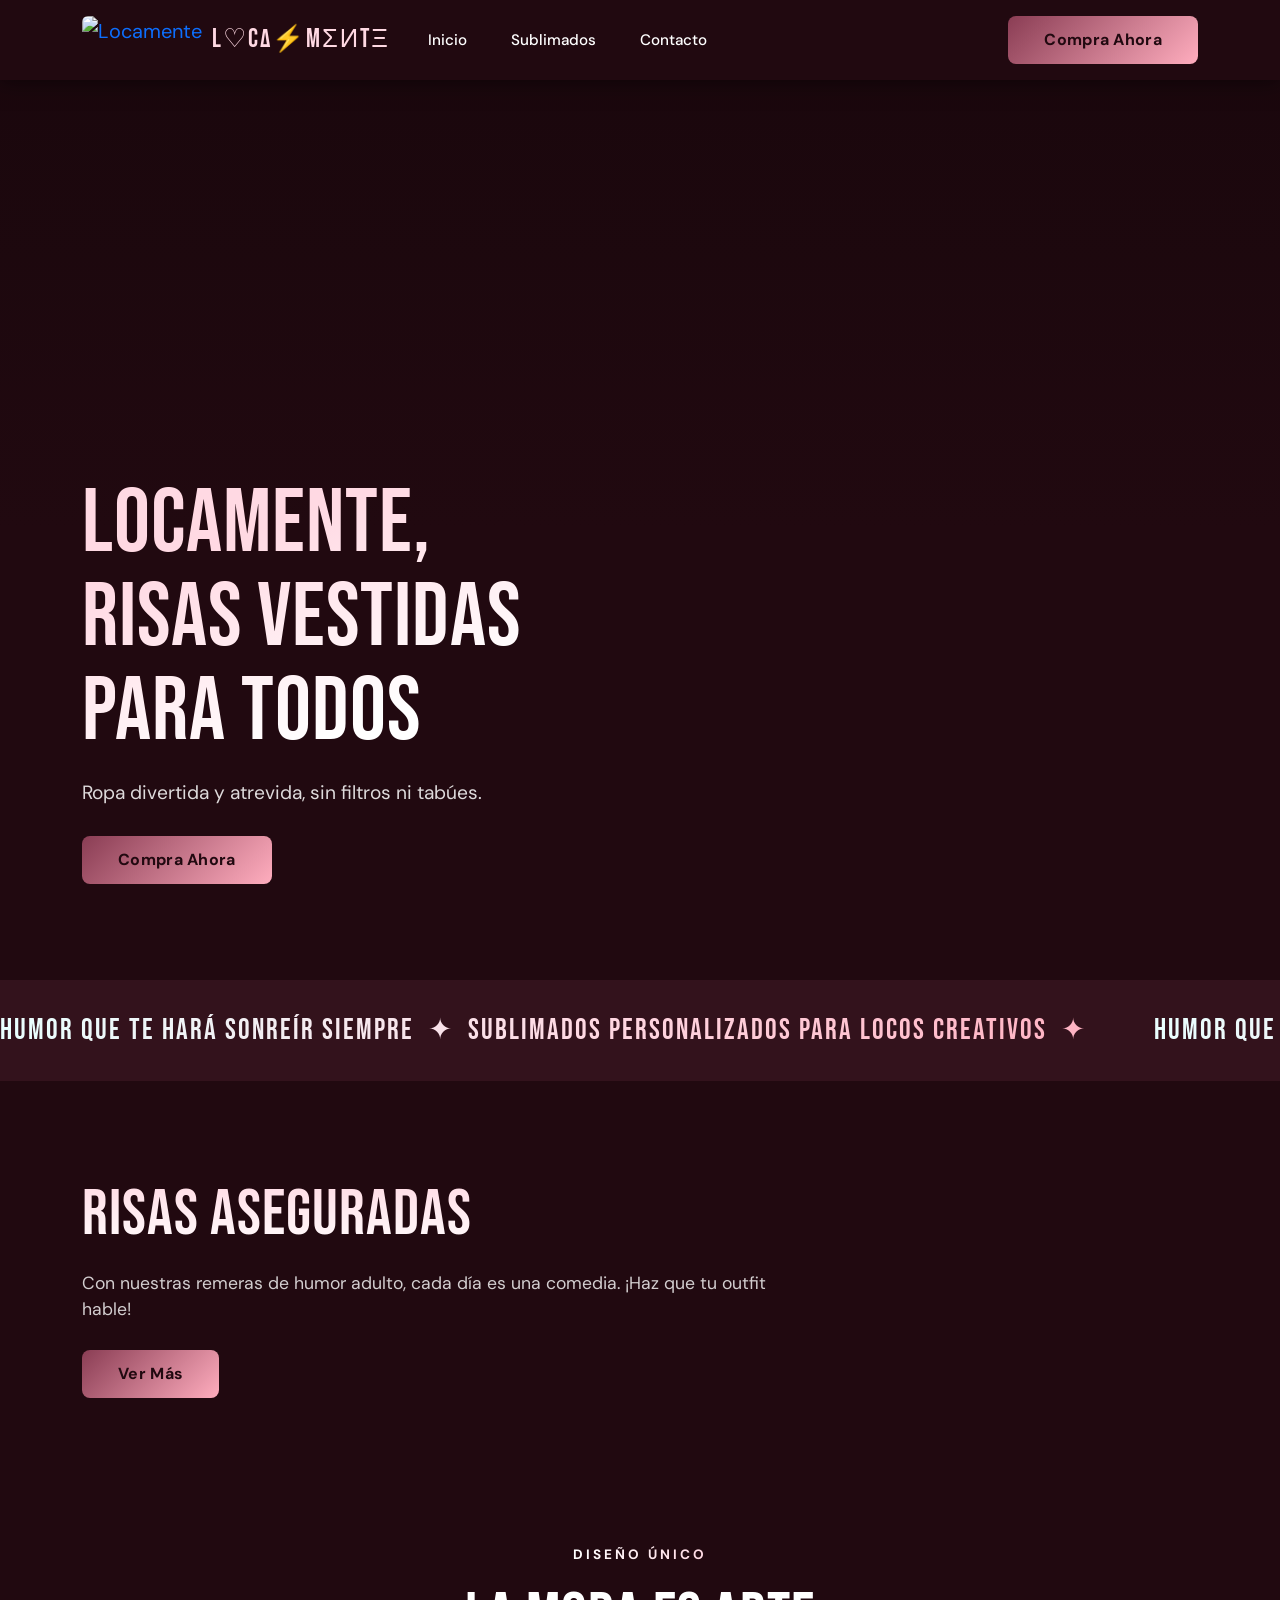
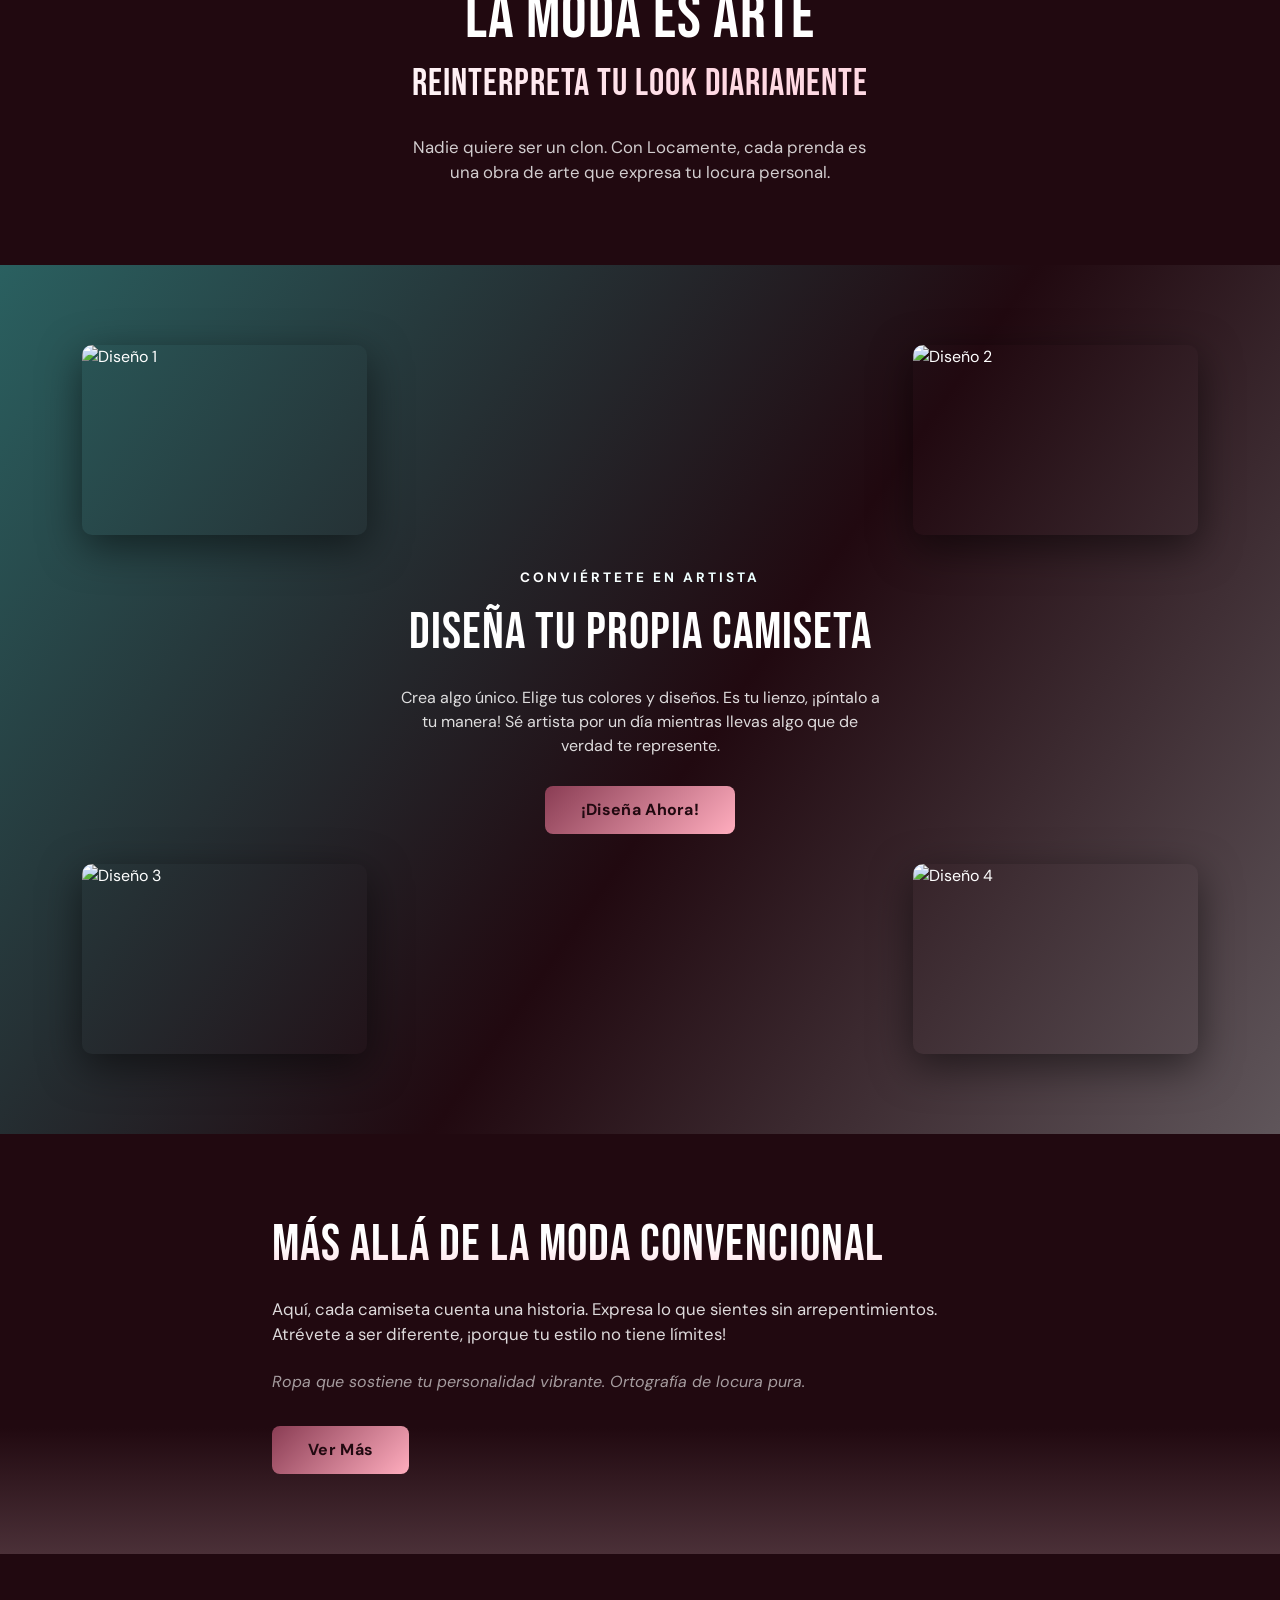
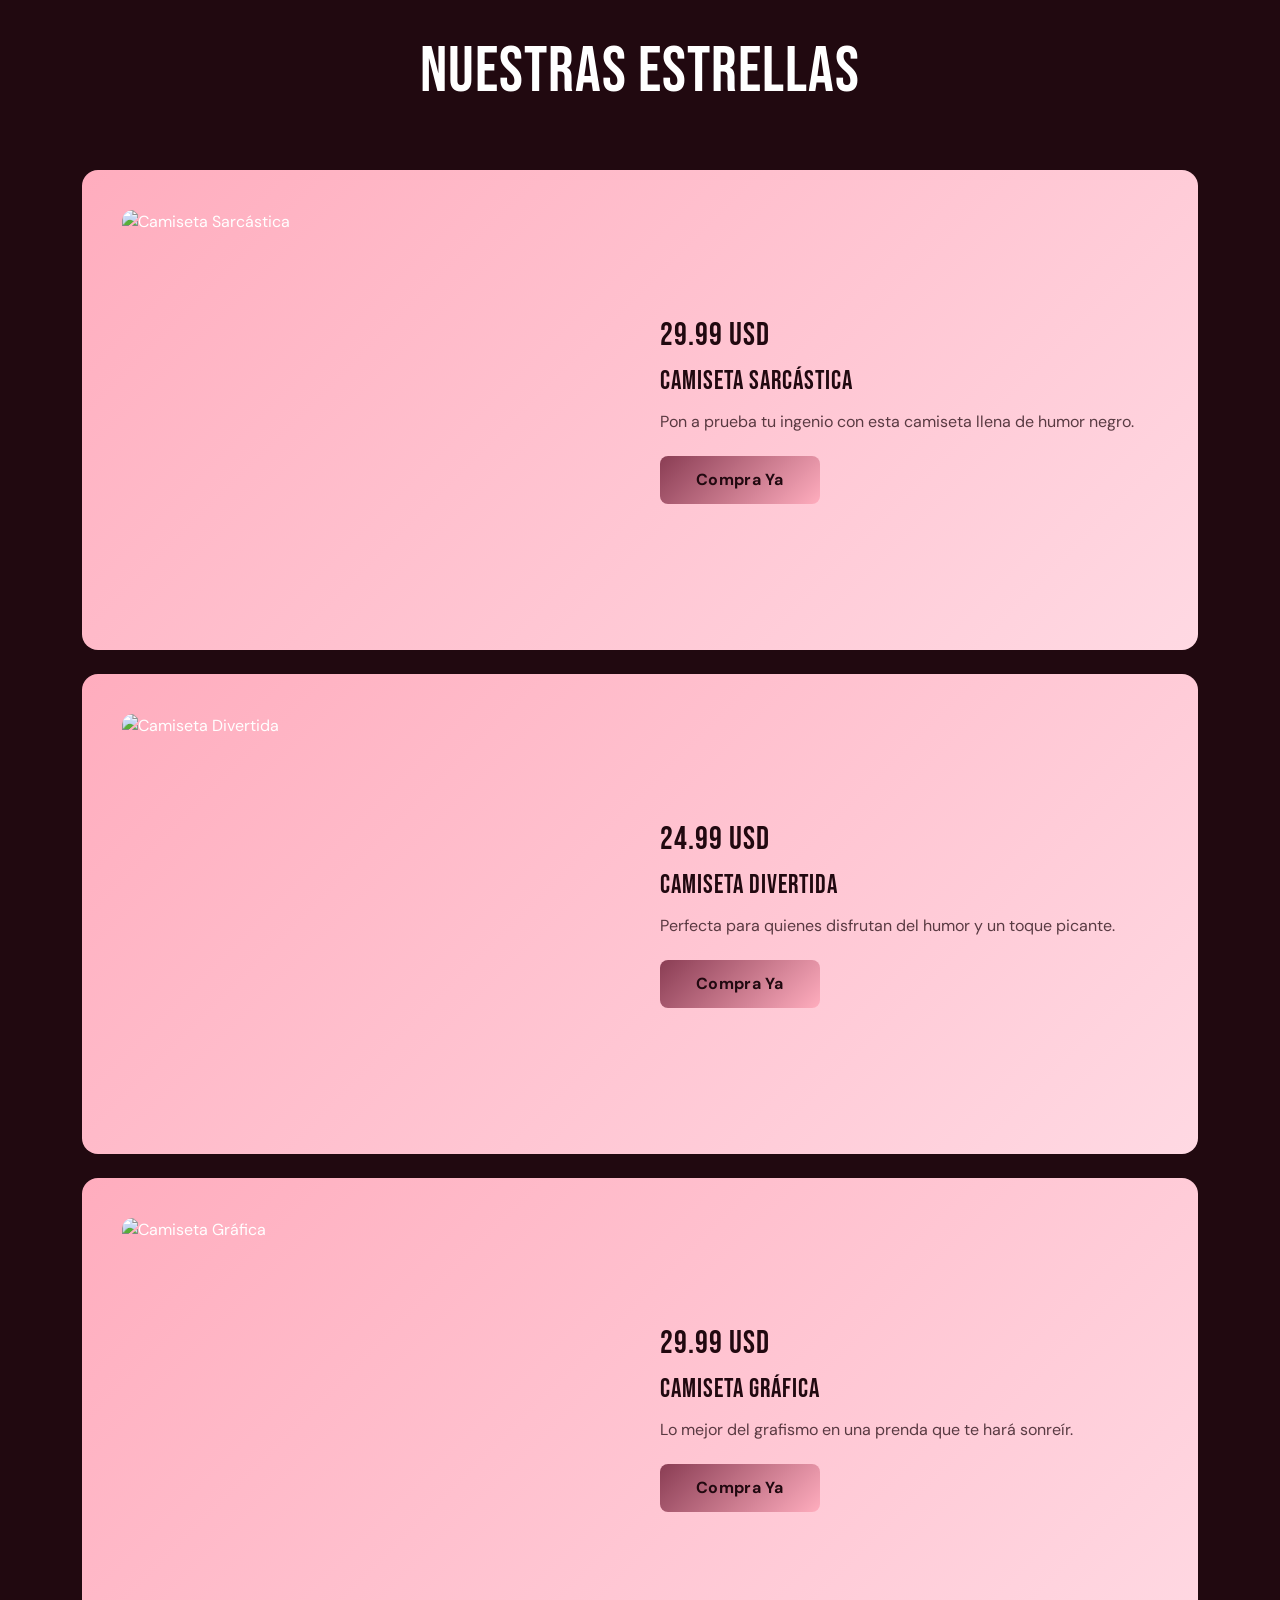
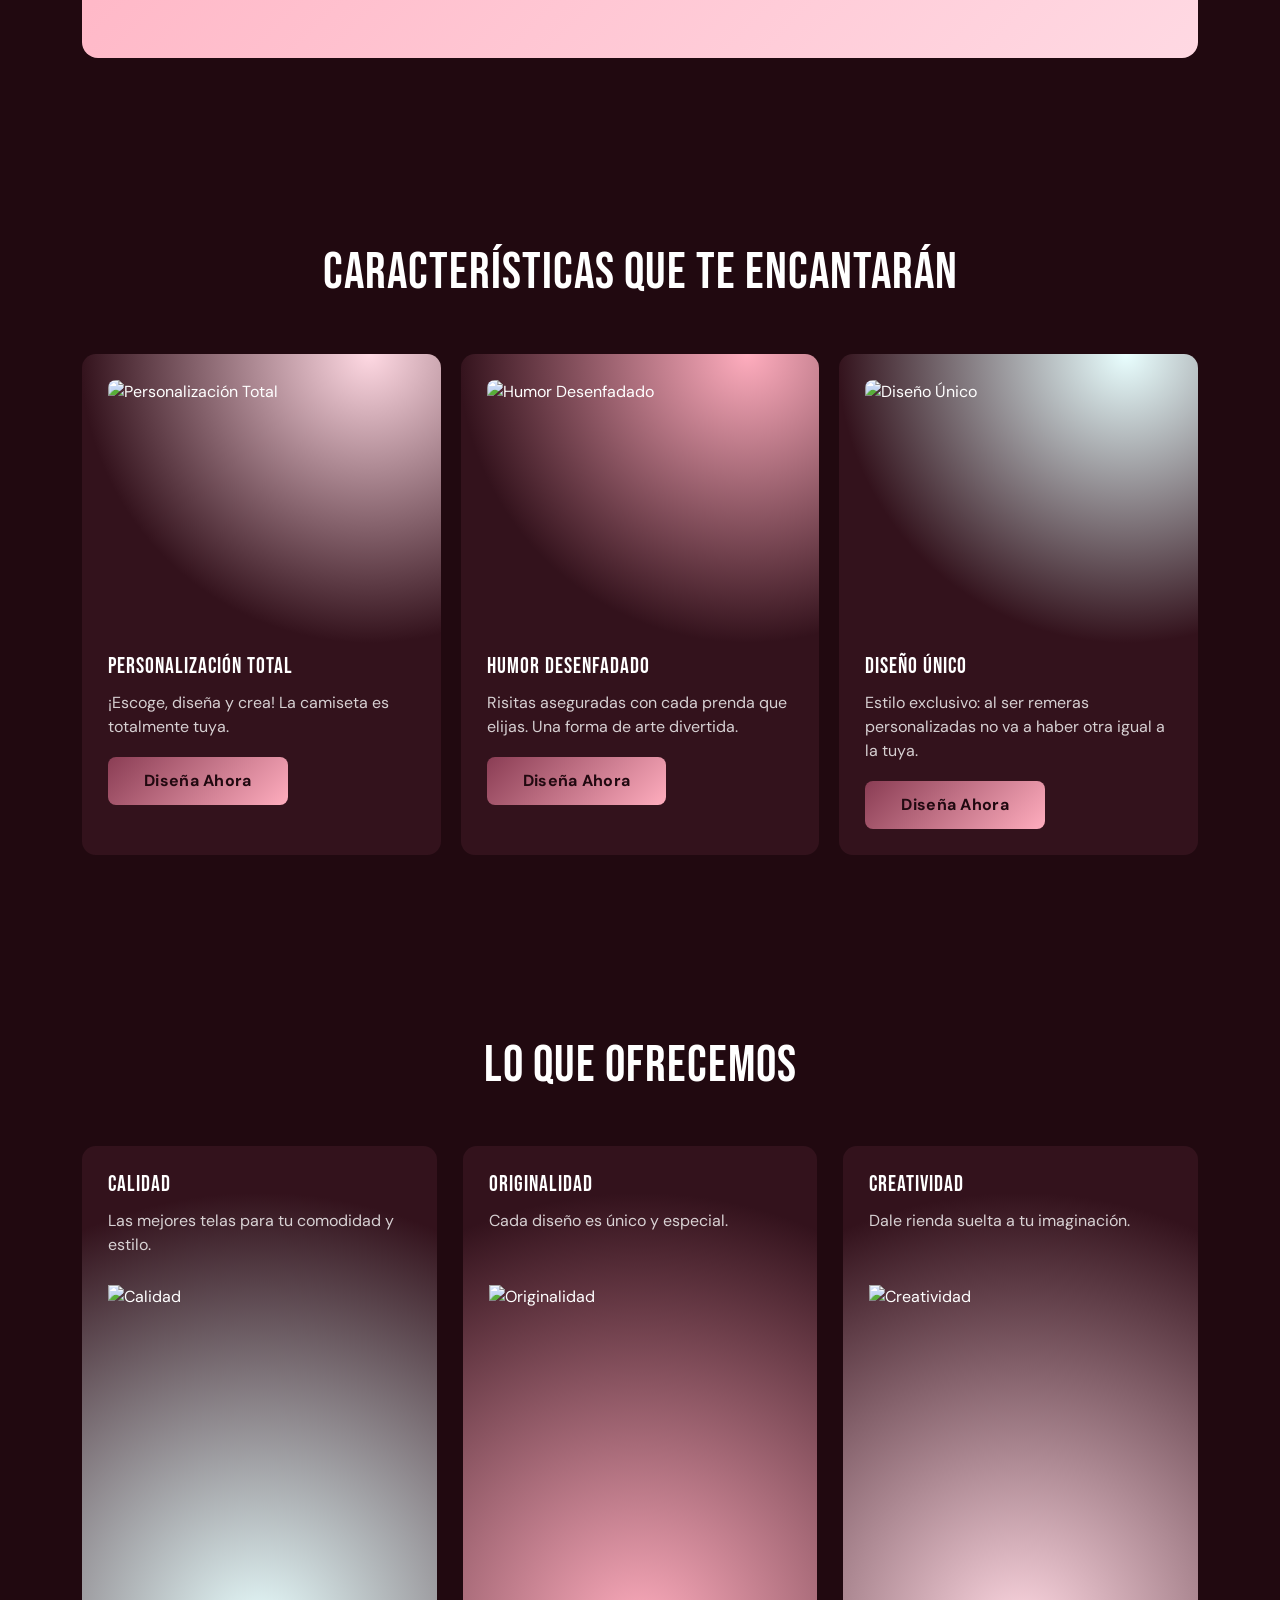
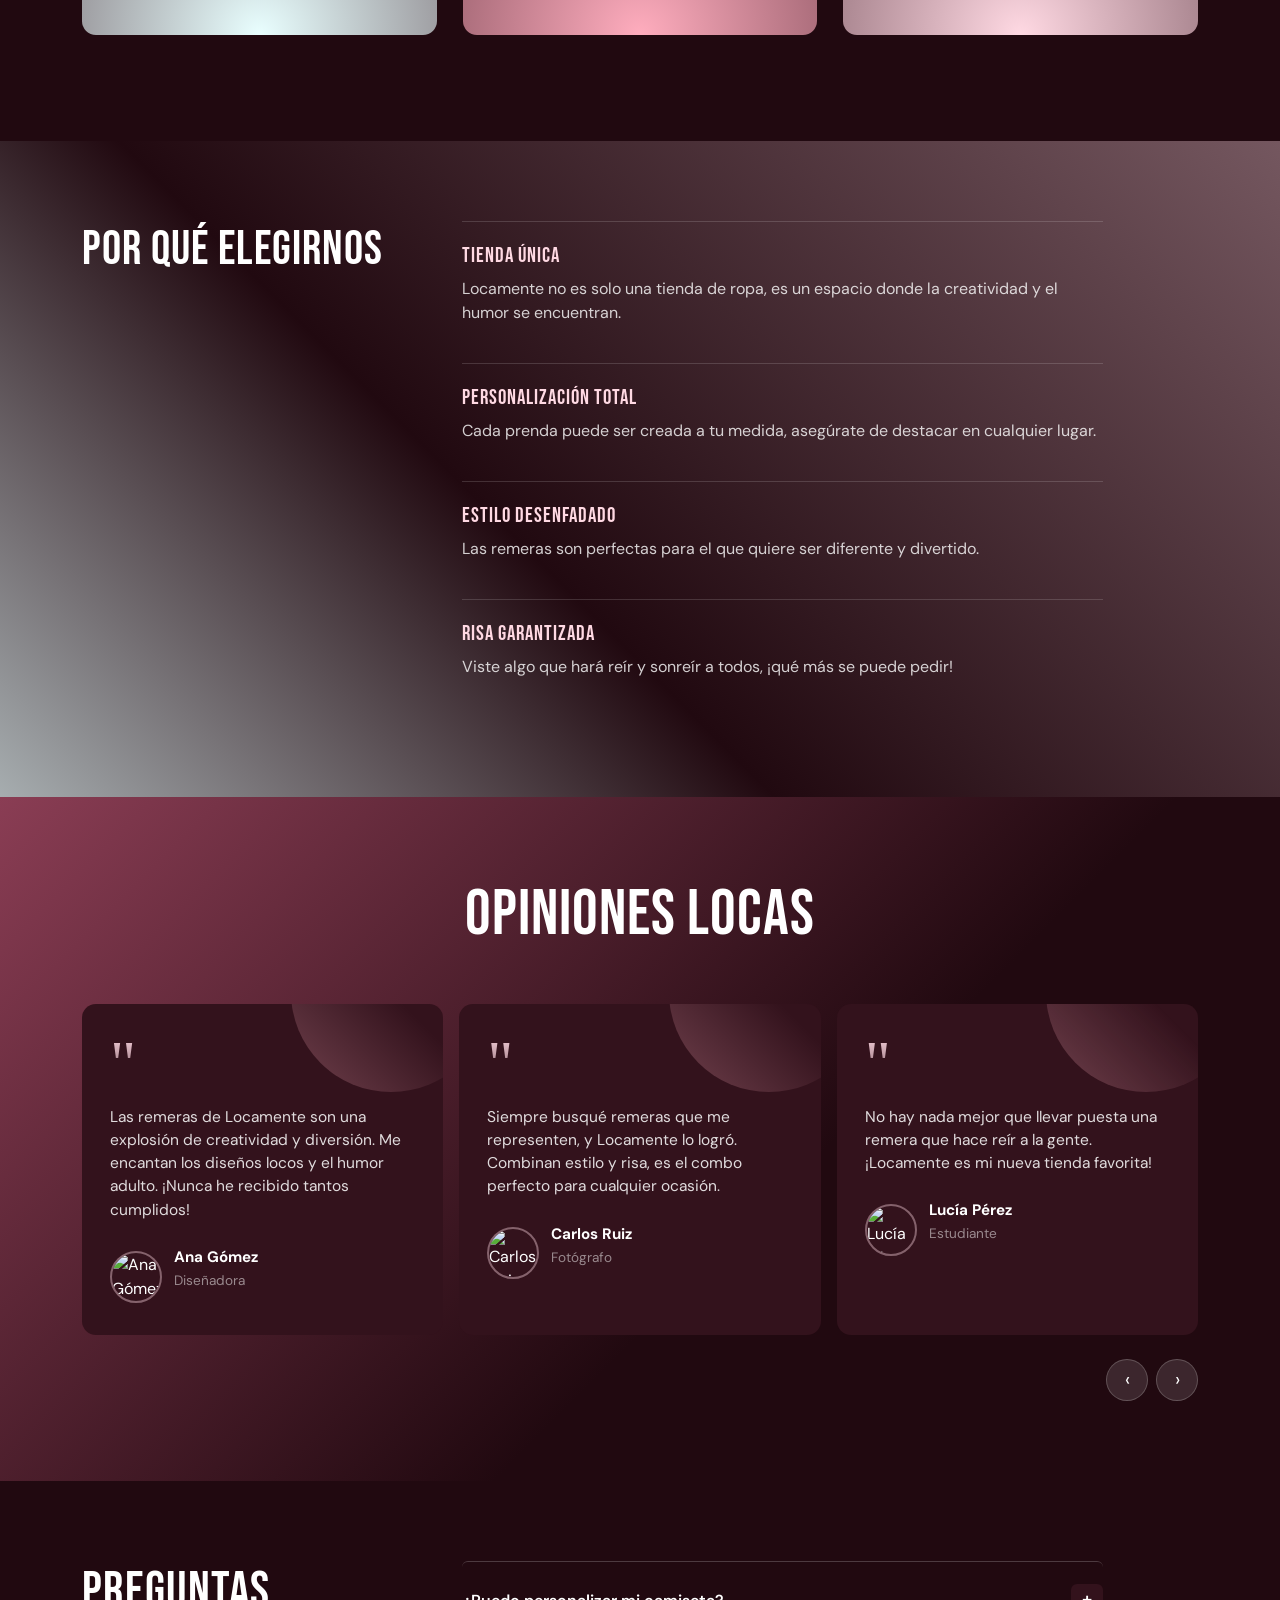
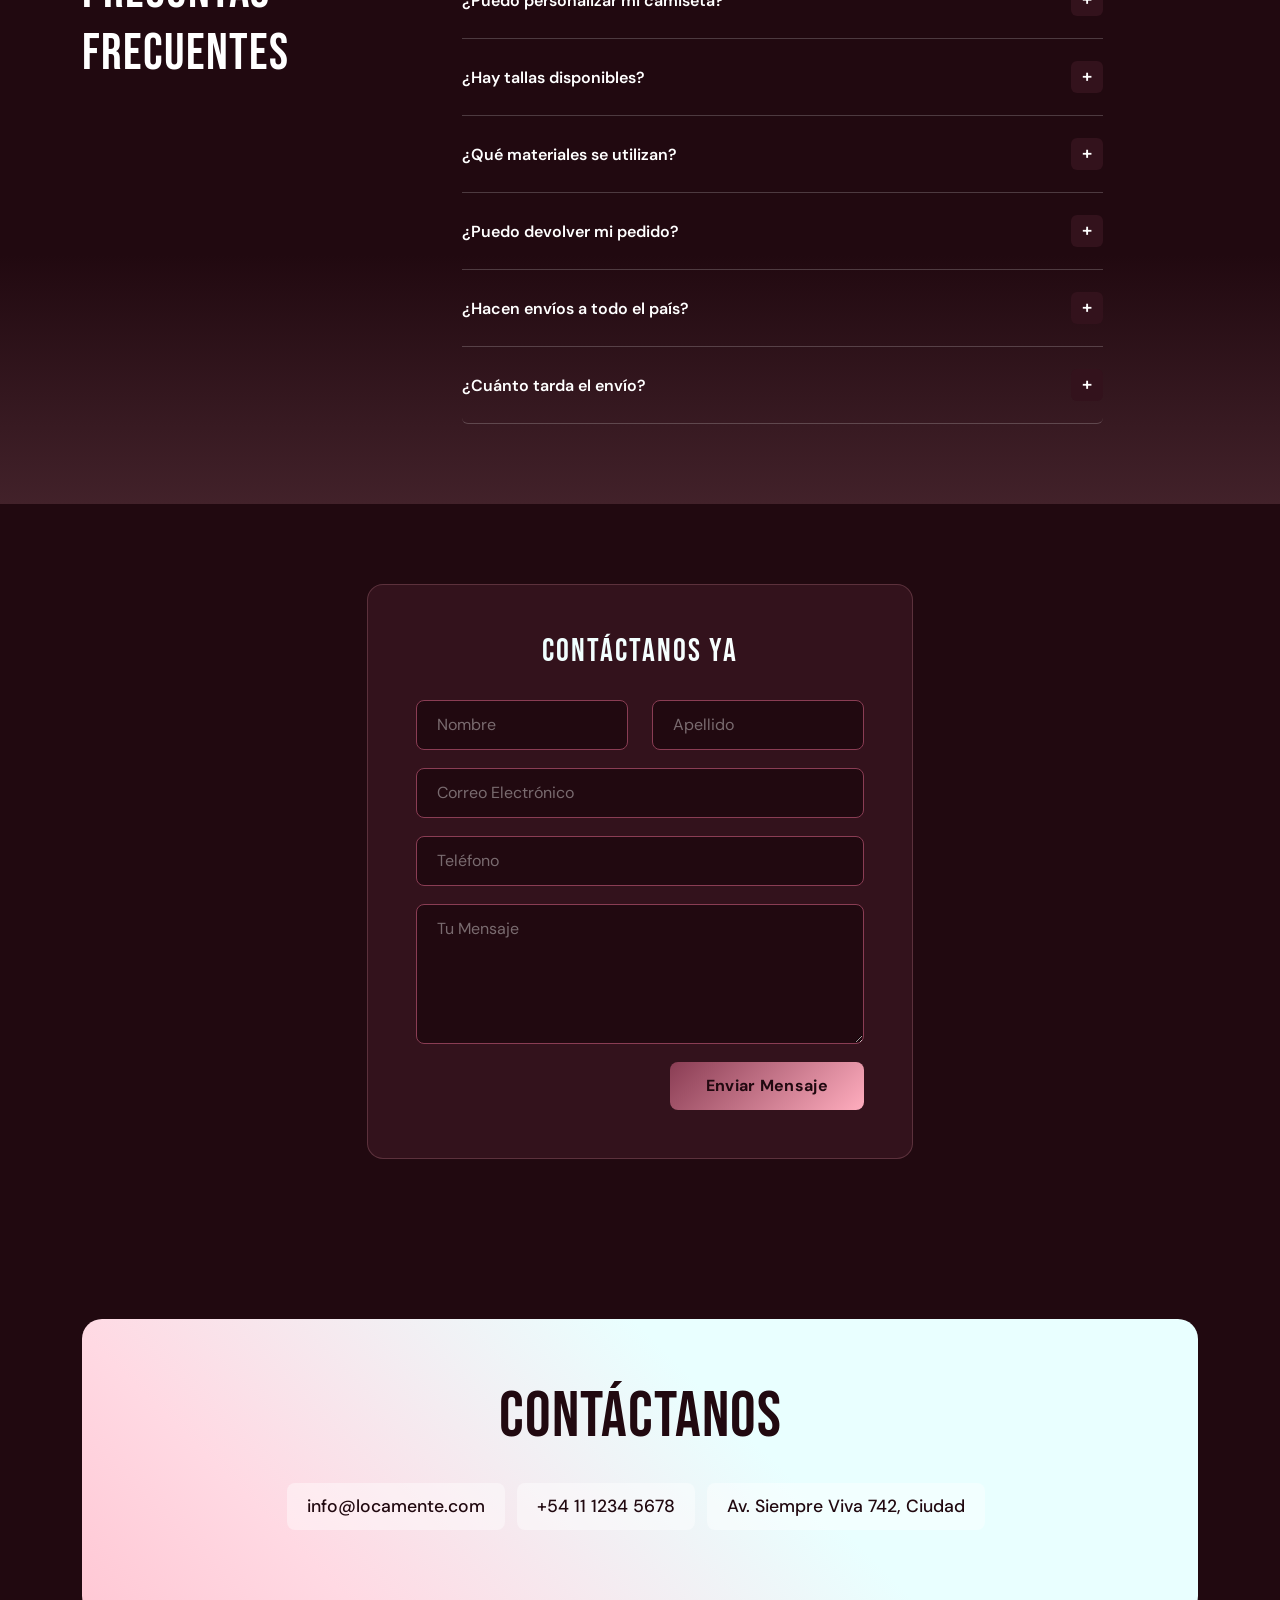
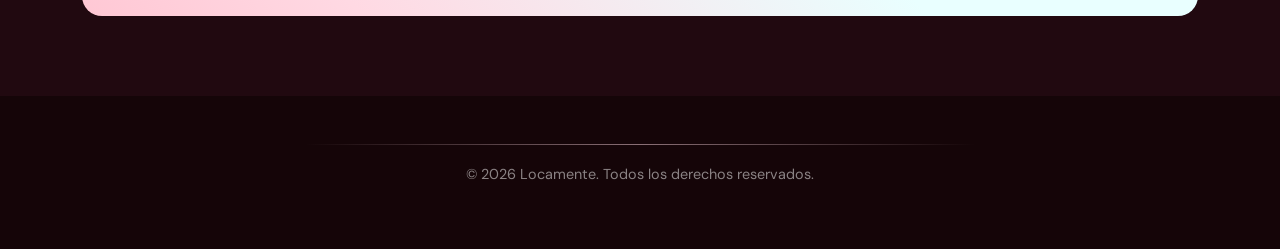
==== index.html @ 6a18ca5e "Add files via upload" ====
<!DOCTYPE html>
<html lang="es">
<head>
  <meta charset="UTF-8">
  <meta name="viewport" content="width=device-width, initial-scale=1.0">
  <title>L♡C∆⚡MΣИTΞ – Risas Vestidas para Todos</title>
  <link href="https://cdn.jsdelivr.net/npm/bootstrap@5.1.3/dist/css/bootstrap.min.css" rel="stylesheet">
  <link href="https://fonts.googleapis.com/css2?family=Bebas+Neue&family=DM+Sans:wght@400;500;700&display=swap" rel="stylesheet">
  <link rel="stylesheet" href="style.css">
</head>
<body>

  <!-- ════════════════════════════════════
       NAVBAR
  ═════════════════════════════════════ -->
  <section class="menu emblemm5">
    <nav class="navbar navbar-expand-lg navbar-dropdown">
      <div class="container content-wrap">
        <div class="navbar-brand d-flex align-items-center">
          <span class="navbar-logo">
            <!-- Logo → vuelve al inicio -->
            <a href="#inicio">
              <img src="https://r.mobirisesite.com/2745095/assets/images/photo-1487452066049-a710f7296400.jpeg" alt="Locamente">
            </a>
          </span>
          <a class="navbar-caption" href="#inicio">L♡C∆⚡MΣИTΞ</a>
        </div>
        <button class="navbar-toggler" type="button" data-bs-toggle="collapse" data-bs-target="#mainNav" aria-expanded="false">
          <span class="navbar-toggler-icon"></span>
        </button>
        <div class="collapse navbar-collapse" id="mainNav">
          <ul class="navbar-nav me-auto">
            <!-- Inicio → sección hero -->
            <li class="nav-item"><a class="nav-link" href="#inicio">Inicio</a></li>
            <!-- Sublimados → sección Diseña Tu Propia Camiseta -->
            <li class="nav-item"><a class="nav-link" href="#sublimados">Sublimados</a></li>
            <!-- Contacto → formulario de contacto -->
            <li class="nav-item"><a class="nav-link" href="#contacto">Contacto</a></li>
          </ul>
          <div class="navbar-buttons">
            <!-- Compra Ahora → sección de productos -->
            <a class="btn btn-primary" href="#productos">Compra Ahora</a>
          </div>
        </div>
      </div>
    </nav>
  </section>

  <!-- ════════════════════════════════════
       HERO – Header 02
  ═════════════════════════════════════ -->
  <section class="header02 emblemm5" id="inicio">
    <div class="container">
      <div class="row">
        <div class="col-12 col-lg-9">
          <h1 class="mbr-section-title">Locamente,<br>Risas Vestidas<br>para Todos</h1>
          <p class="mbr-text">Ropa divertida y atrevida, sin filtros ni tabúes.</p>
          <!-- Compra Ahora → sección de productos -->
          <a class="btn btn-primary" href="#productos">Compra Ahora</a>
        </div>
      </div>
    </div>
  </section>

  <!-- ════════════════════════════════════
       BANNER ANIMADO – Features 05
  ═════════════════════════════════════ -->
  <section class="features05 emblemm5">
    <div class="marquee-wrapper">
      <div class="marquee-track">
        <span>Humor que te hará sonreír siempre &nbsp;✦&nbsp; Sublimados personalizados para locos creativos &nbsp;✦&nbsp;</span>
        <span>Humor que te hará sonreír siempre &nbsp;✦&nbsp; Sublimados personalizados para locos creativos &nbsp;✦&nbsp;</span>
        <span>Humor que te hará sonreír siempre &nbsp;✦&nbsp; Sublimados personalizados para locos creativos &nbsp;✦&nbsp;</span>
        <span>Humor que te hará sonreír siempre &nbsp;✦&nbsp; Sublimados personalizados para locos creativos &nbsp;✦&nbsp;</span>
      </div>
    </div>
  </section>

  <!-- ════════════════════════════════════
       HEADER 01 – Risas Aseguradas
  ═════════════════════════════════════ -->
  <section class="header01 emblemm5" id="risas">
    <div class="container">
      <div class="row">
        <div class="col-12 col-lg-8">
          <div class="content-wrapper">
            <h2 class="mbr-section-title">Risas Aseguradas</h2>
            <p class="mbr-text">Con nuestras remeras de humor adulto, cada día es una comedia. ¡Haz que tu outfit hable!</p>
            <!-- Ver Más → sección de características -->
            <a class="btn btn-primary" href="#caracteristicas">Ver Más</a>
          </div>
        </div>
      </div>
    </div>
  </section>

  <!-- ════════════════════════════════════
       ARTICLE 01 – La Moda Es Arte
  ═════════════════════════════════════ -->
  <section class="article01 emblemm5" id="moda">
    <div class="container">
      <div class="row justify-content-center">
        <div class="col-12 col-lg-8 text-center">
          <p class="mbr-label">Diseño Único</p>
          <h2 class="mbr-section-title">La Moda Es Arte</h2>
          <h3 class="mbr-section-subtitle">Reinterpreta Tu Look Diariamente</h3>
          <p class="mbr-text">Nadie quiere ser un clon. Con Locamente, cada prenda es una obra de arte que expresa tu locura personal.</p>
        </div>
      </div>
    </div>
  </section>

  <!-- ════════════════════════════════════
       ARTICLE 02 – Diseña Tu Propia Camiseta
  ═════════════════════════════════════ -->
  <section class="article02 emblemm5" id="sublimados">
    <div class="container">
      <div class="inner-row">
        <div class="col-12 col-lg-8">
          <div class="title-wrapper text-center">
            <p class="mbr-label">Conviértete en Artista</p>
            <h2 class="mbr-section-title">Diseña Tu Propia Camiseta</h2>
            <p class="mbr-text">Crea algo único. Elige tus colores y diseños. Es tu lienzo, ¡píntalo a tu manera! Sé artista por un día mientras llevas algo que de verdad te represente.</p>
            <!-- Crea Ahora → formulario de contacto para pedir diseño personalizado -->
            <a href="designer.html" class="btn btn-primary">¡Diseña Ahora!</a>
          </div>
        </div>
        <div class="image-wrapper image_1">
          <img src="https://r.mobirisesite.com/2745095/assets/images/photo-1607165697276-326e7955b6e0.jpeg" alt="Diseño 1">
        </div>
        <div class="image-wrapper image_2">
          <img src="https://r.mobirisesite.com/2745095/assets/images/photo-1512952398228-c6bda07ac7b8.jpeg" alt="Diseño 2">
        </div>
        <div class="image-wrapper image_3">
          <img src="https://r.mobirisesite.com/2745095/assets/images/photo-1536639335969-19c9bfc0a4c7.jpeg" alt="Diseño 3">
        </div>
        <div class="image-wrapper image_4">
          <img src="https://r.mobirisesite.com/2745095/assets/images/photo-1581850518616-bcb8077a2336.jpeg" alt="Diseño 4">
        </div>
      </div>
    </div>
  </section>

  <!-- ════════════════════════════════════
       ARTICLE 03 – Más Allá de la Moda
  ═════════════════════════════════════ -->
  <section class="article03 emblemm5" id="nosotros">
    <div class="container">
      <div class="row justify-content-center">
        <div class="col-12 col-lg-8">
          <h2 class="mbr-section-title">Más Allá de la Moda Convencional</h2>
          <p class="mbr-text">Aquí, cada camiseta cuenta una historia. Expresa lo que sientes sin arrepentimientos. Atrévete a ser diferente, ¡porque tu estilo no tiene límites!</p>
          <p class="mbr-desc">Ropa que sostiene tu personalidad vibrante. Ortografía de locura pura.</p>
          <!-- Ver Más → sección de productos -->
          <a class="btn btn-primary" href="#productos">Ver Más</a>
        </div>
      </div>
    </div>
  </section>

  <!-- ════════════════════════════════════
       PRICING 01 – Nuestras Estrellas
  ═════════════════════════════════════ -->
  <section class="pricing01 emblemm5" id="productos">
    <div class="container">
      <h2 class="section-title">Nuestras Estrellas</h2>

      <div class="product-item">
        <div class="item-wrapper">
          <div class="item-img">
            <img src="https://r.mobirisesite.com/2745095/assets/images/photo-1506021180614-27b3f7489640.jpeg" alt="Camiseta Sarcástica">
          </div>
          <div class="card-box">
            <h4 class="item-price">29.99 USD</h4>
            <h4 class="item-title">Camiseta Sarcástica</h4>
            <p class="item-text">Pon a prueba tu ingenio con esta camiseta llena de humor negro.</p>
            <!-- Compra Ya → formulario de contacto para consultar/comprar -->
            <a href="#contacto" class="btn btn-primary">Compra Ya</a>
          </div>
        </div>
      </div>

      <div class="product-item">
        <div class="item-wrapper">
          <div class="item-img">
            <img src="https://r.mobirisesite.com/2745095/assets/images/photo-1625768376503-68d2495d78c5.jpeg" alt="Camiseta Divertida">
          </div>
          <div class="card-box">
            <h4 class="item-price">24.99 USD</h4>
            <h4 class="item-title">Camiseta Divertida</h4>
            <p class="item-text">Perfecta para quienes disfrutan del humor y un toque picante.</p>
            <!-- Compra Ya → formulario de contacto -->
            <a href="#contacto" class="btn btn-primary">Compra Ya</a>
          </div>
        </div>
      </div>

      <div class="product-item">
        <div class="item-wrapper">
          <div class="item-img">
            <img src="https://r.mobirisesite.com/2745095/assets/images/photo-1494236581341-7d38b2e7d824.jpeg" alt="Camiseta Gráfica">
          </div>
          <div class="card-box">
            <h4 class="item-price">29.99 USD</h4>
            <h4 class="item-title">Camiseta Gráfica</h4>
            <p class="item-text">Lo mejor del grafismo en una prenda que te hará sonreír.</p>
            <!-- Compra Ya → formulario de contacto -->
            <a href="#contacto" class="btn btn-primary">Compra Ya</a>
          </div>
        </div>
      </div>
    </div>
  </section>

  <!-- ════════════════════════════════════
       FEATURES 01 – Características
  ═════════════════════════════════════ -->
  <section class="features01 emblemm5" id="caracteristicas">
    <div class="container">
      <h2 class="section-title">Características que Te Encantarán</h2>
      <div class="row" style="margin: 0 -10px;">

        <div class="col-12 col-lg-4 col-item">
          <div class="feat-card card_1">
            <div class="feat-inner">
              <div class="feat-img">
                <img src="https://r.mobirisesite.com/2745095/assets/images/photo-1607165697276-326e7955b6e0.jpeg" alt="Personalización Total">
              </div>
              <div class="feat-body">
                <h4 class="item-title">Personalización Total</h4>
                <p class="item-text">¡Escoge, diseña y crea! La camiseta es totalmente tuya.</p>
                <!-- Diseña Ahora → sección de sublimados -->
                <a href="#sublimados" class="btn btn-primary">Diseña Ahora</a>
              </div>
            </div>
          </div>
        </div>

        <div class="col-12 col-lg-4 col-item">
          <div class="feat-card card_2">
            <div class="feat-inner">
              <div class="feat-img">
                <img src="https://r.mobirisesite.com/2745095/assets/images/photo-1512952398228-c6bda07ac7b8.jpeg" alt="Humor Desenfadado">
              </div>
              <div class="feat-body">
                <h4 class="item-title">Humor Desenfadado</h4>
                <p class="item-text">Risitas aseguradas con cada prenda que elijas. Una forma de arte divertida.</p>
                <!-- Diseña Ahora → sección de sublimados -->
                <a href="#sublimados" class="btn btn-primary">Diseña Ahora</a>
              </div>
            </div>
          </div>
        </div>

        <div class="col-12 col-lg-4 col-item">
          <div class="feat-card card_3">
            <div class="feat-inner">
              <div class="feat-img">
                <img src="https://r.mobirisesite.com/2745095/assets/images/photo-1536639335969-19c9bfc0a4c7.jpeg" alt="Diseño Único">
              </div>
              <div class="feat-body">
                <h4 class="item-title">Diseño Único</h4>
                <p class="item-text">Estilo exclusivo: al ser remeras personalizadas no va a haber otra igual a la tuya.</p>
                <!-- Diseña Ahora → sección de sublimados -->
                <a href="#sublimados" class="btn btn-primary">Diseña Ahora</a>
              </div>
            </div>
          </div>
        </div>

      </div>
    </div>
  </section>

  <!-- ════════════════════════════════════
       FEATURES 02 – Lo Que Ofrecemos
  ═════════════════════════════════════ -->
  <section class="features02 emblemm5" id="ofrecemos">
    <div class="container">
      <h2 class="section-title">Lo Que Ofrecemos</h2>
      <div class="row" style="margin: 0 -13px;">

        <div class="col-12 col-lg-4 col-item">
          <div class="feat-card card_1">
            <div class="feat-inner">
              <div class="feat-body">
                <h4 class="item-title">Calidad</h4>
                <p class="item-text">Las mejores telas para tu comodidad y estilo.</p>
              </div>
              <div class="feat-img">
                <img src="https://r.mobirisesite.com/2745095/assets/images/photo-1571596825787-640e72bbb2f4.jpeg" alt="Calidad">
              </div>
            </div>
          </div>
        </div>

        <div class="col-12 col-lg-4 col-item">
          <div class="feat-card card_2">
            <div class="feat-inner">
              <div class="feat-body">
                <h4 class="item-title">Originalidad</h4>
                <p class="item-text">Cada diseño es único y especial.</p>
              </div>
              <div class="feat-img">
                <img src="https://r.mobirisesite.com/2745095/assets/images/photo-1516383740770-fbcc5ccbece0.jpeg" alt="Originalidad">
              </div>
            </div>
          </div>
        </div>

        <div class="col-12 col-lg-4 col-item">
          <div class="feat-card card_3">
            <div class="feat-inner">
              <div class="feat-body">
                <h4 class="item-title">Creatividad</h4>
                <p class="item-text">Dale rienda suelta a tu imaginación.</p>
              </div>
              <div class="feat-img">
                <img src="https://r.mobirisesite.com/2745095/assets/images/photo-1487452066049-a710f7296400.jpeg" alt="Creatividad">
              </div>
            </div>
          </div>
        </div>

      </div>
    </div>
  </section>

  <!-- ════════════════════════════════════
       FEATURES 03 – Por Qué Elegirnos
  ═════════════════════════════════════ -->
  <section class="features03 emblemm5" id="por-que">
    <div class="container">
      <div class="row">
        <div class="col-12 col-lg-4 mb-4 mb-lg-0">
          <h2 class="section-title">Por Qué Elegirnos</h2>
        </div>
        <div class="col-12 col-lg-7">
          <div class="why-item">
            <h4 class="item-title">Tienda Única</h4>
            <p class="item-text">Locamente no es solo una tienda de ropa, es un espacio donde la creatividad y el humor se encuentran.</p>
          </div>
          <div class="why-item">
            <h4 class="item-title">Personalización Total</h4>
            <p class="item-text">Cada prenda puede ser creada a tu medida, asegúrate de destacar en cualquier lugar.</p>
          </div>
          <div class="why-item">
            <h4 class="item-title">Estilo Desenfadado</h4>
            <p class="item-text">Las remeras son perfectas para el que quiere ser diferente y divertido.</p>
          </div>
          <div class="why-item">
            <h4 class="item-title">Risa Garantizada</h4>
            <p class="item-text">Viste algo que hará reír y sonreír a todos, ¡qué más se puede pedir!</p>
          </div>
        </div>
      </div>
    </div>
  </section>

  <!-- ════════════════════════════════════
       SLIDER 04 – Opiniones Locas
  ═════════════════════════════════════ -->
  <section class="slider04 emblemm5" id="opiniones">
    <div class="container">
      <h2 class="section-title">Opiniones Locas</h2>
      <div id="testimonialCarousel" class="carousel slide" data-bs-ride="carousel">
        <div class="carousel-inner">

          <div class="carousel-item active">
            <div class="row g-3">
              <div class="col-12 col-md-4">
                <div class="testimonial-card">
                  <span class="quote-icon">"</span>
                  <p class="item-text">Las remeras de Locamente son una explosión de creatividad y diversión. Me encantan los diseños locos y el humor adulto. ¡Nunca he recibido tantos cumplidos!</p>
                  <div class="reviewer">
                    <img src="https://r.mobirisesite.com/2745095/assets/images/photo-1598992616139-5ed3d0fa4eeb.jpeg" alt="Ana Gómez">
                    <div><p class="item-name">Ana Gómez</p><p class="item-role">Diseñadora</p></div>
                  </div>
                </div>
              </div>
              <div class="col-12 col-md-4">
                <div class="testimonial-card">
                  <span class="quote-icon">"</span>
                  <p class="item-text">Siempre busqué remeras que me representen, y Locamente lo logró. Combinan estilo y risa, es el combo perfecto para cualquier ocasión.</p>
                  <div class="reviewer">
                    <img src="https://r.mobirisesite.com/2745095/assets/images/photo-1596646285603-e5f9bbfa524a.jpeg" alt="Carlos Ruiz">
                    <div><p class="item-name">Carlos Ruiz</p><p class="item-role">Fotógrafo</p></div>
                  </div>
                </div>
              </div>
              <div class="col-12 col-md-4">
                <div class="testimonial-card">
                  <span class="quote-icon">"</span>
                  <p class="item-text">No hay nada mejor que llevar puesta una remera que hace reír a la gente. ¡Locamente es mi nueva tienda favorita!</p>
                  <div class="reviewer">
                    <img src="https://r.mobirisesite.com/2745095/assets/images/photo-1692558588242-57cec1e32bba.jpeg" alt="Lucía Pérez">
                    <div><p class="item-name">Lucía Pérez</p><p class="item-role">Estudiante</p></div>
                  </div>
                </div>
              </div>
            </div>
          </div>

          <div class="carousel-item">
            <div class="row g-3">
              <div class="col-12 col-md-4">
                <div class="testimonial-card">
                  <span class="quote-icon">"</span>
                  <p class="item-text">El libre sublimado es una idea genial. Puedo crear lo que me venga a la mente y lucirlo con orgullo. ¡Gracias, Locamente!</p>
                  <div class="reviewer">
                    <img src="https://r.mobirisesite.com/2745095/assets/images/photo-1662795854059-547d94855285.jpeg" alt="Diego López">
                    <div><p class="item-name">Diego López</p><p class="item-role">Cliente</p></div>
                  </div>
                </div>
              </div>
              <div class="col-12 col-md-4">
                <div class="testimonial-card">
                  <span class="quote-icon">"</span>
                  <p class="item-text">De verdad, cada vez que uso una remera de aquí, la gente se ríe. Me encanta el humor adulto, y aquí lo tienen perfecto.</p>
                  <div class="reviewer">
                    <img src="https://r.mobirisesite.com/2745095/assets/images/photo-1593878934638-c280c318675d.jpeg" alt="María Silva">
                    <div><p class="item-name">María Silva</p><p class="item-role">Influencer</p></div>
                  </div>
                </div>
              </div>
            </div>
          </div>

        </div>
        <div class="d-flex justify-content-end gap-2 mt-4">
          <button class="carousel-btn" data-bs-target="#testimonialCarousel" data-bs-slide="prev">&#8249;</button>
          <button class="carousel-btn" data-bs-target="#testimonialCarousel" data-bs-slide="next">&#8250;</button>
        </div>
      </div>
    </div>
  </section>

  <!-- ════════════════════════════════════
       FAQ – List 01
  ═════════════════════════════════════ -->
  <section class="list01 emblemm5" id="faq">
    <div class="container">
      <div class="row">
        <div class="col-12 col-lg-4 mb-4 mb-lg-0">
          <h2 class="section-title">Preguntas Frecuentes</h2>
        </div>
        <div class="col-12 col-lg-7">
          <div class="accordion" id="faqAccordion">

            <div class="accordion-item">
              <h2 class="accordion-header">
                <button class="accordion-button collapsed" type="button" data-bs-toggle="collapse" data-bs-target="#faq1">
                  <span>¿Puedo personalizar mi camiseta?</span>
                  <span class="faq-icon">+</span>
                </button>
              </h2>
              <div id="faq1" class="accordion-collapse collapse" data-bs-parent="#faqAccordion">
                <div class="accordion-body">Por supuesto, nuestra sección de libre sublimado te permite diseñar tu propia camiseta.</div>
              </div>
            </div>

            <div class="accordion-item">
              <h2 class="accordion-header">
                <button class="accordion-button collapsed" type="button" data-bs-toggle="collapse" data-bs-target="#faq2">
                  <span>¿Hay tallas disponibles?</span>
                  <span class="faq-icon">+</span>
                </button>
              </h2>
              <div id="faq2" class="accordion-collapse collapse" data-bs-parent="#faqAccordion">
                <div class="accordion-body">Sí, ofrecemos una variedad de tallas para adaptarse a todos los cuerpos.</div>
              </div>
            </div>

            <div class="accordion-item">
              <h2 class="accordion-header">
                <button class="accordion-button collapsed" type="button" data-bs-toggle="collapse" data-bs-target="#faq3">
                  <span>¿Qué materiales se utilizan?</span>
                  <span class="faq-icon">+</span>
                </button>
              </h2>
              <div id="faq3" class="accordion-collapse collapse" data-bs-parent="#faqAccordion">
                <div class="accordion-body">Usamos telas de algodón de alta calidad que son cómodas y duraderas.</div>
              </div>
            </div>

            <div class="accordion-item">
              <h2 class="accordion-header">
                <button class="accordion-button collapsed" type="button" data-bs-toggle="collapse" data-bs-target="#faq4">
                  <span>¿Puedo devolver mi pedido?</span>
                  <span class="faq-icon">+</span>
                </button>
              </h2>
              <div id="faq4" class="accordion-collapse collapse" data-bs-parent="#faqAccordion">
                <div class="accordion-body">Para devoluciones, revisa nuestra política. Todo debe estar en perfectas condiciones.</div>
              </div>
            </div>

            <div class="accordion-item">
              <h2 class="accordion-header">
                <button class="accordion-button collapsed" type="button" data-bs-toggle="collapse" data-bs-target="#faq5">
                  <span>¿Hacen envíos a todo el país?</span>
                  <span class="faq-icon">+</span>
                </button>
              </h2>
              <div id="faq5" class="accordion-collapse collapse" data-bs-parent="#faqAccordion">
                <div class="accordion-body">Sí, realizamos envíos a todo el país.</div>
              </div>
            </div>

            <div class="accordion-item">
              <h2 class="accordion-header">
                <button class="accordion-button collapsed" type="button" data-bs-toggle="collapse" data-bs-target="#faq6">
                  <span>¿Cuánto tarda el envío?</span>
                  <span class="faq-icon">+</span>
                </button>
              </h2>
              <div id="faq6" class="accordion-collapse collapse" data-bs-parent="#faqAccordion">
                <div class="accordion-body">Normalmente entre 6 a 10 días, dependiendo de la ubicación.</div>
              </div>
            </div>

          </div>
        </div>
      </div>
    </div>
  </section>

  <!-- ════════════════════════════════════
       FORM 02 – Contáctanos Ya
  ═════════════════════════════════════ -->
  <section class="form02 emblemm5" id="contacto">
    <div class="container">
      <div class="row justify-content-center">
        <div class="col-12 col-lg-6">
          <div class="form-wrapper">
            <h5 class="form-title">Contáctanos Ya</h5>
            <form>
              <div class="row">
                <div class="col-lg-6 col-12 form-group">
                  <input type="text" class="form-control" placeholder="Nombre">
                </div>
                <div class="col-lg-6 col-12 form-group">
                  <input type="text" class="form-control" placeholder="Apellido">
                </div>
                <div class="col-12 form-group">
                  <input type="email" class="form-control" placeholder="Correo Electrónico">
                </div>
                <div class="col-12 form-group">
                  <input type="text" class="form-control" placeholder="Teléfono">
                </div>
                <div class="col-12 form-group">
                  <textarea class="form-control" placeholder="Tu Mensaje"></textarea>
                </div>
                <div class="col-12 submit-row">
                  <button type="submit" class="btn btn-primary">Enviar Mensaje</button>
                </div>
              </div>
            </form>
          </div>
        </div>
      </div>
    </div>
  </section>

  <!-- ════════════════════════════════════
       CONTACTS 01
  ═════════════════════════════════════ -->
  <section class="contacts01 emblemm5" id="datos-contacto">
    <div class="container">
      <div class="row">
        <div class="col-12">
          <div class="card-wrapper">
            <h2 class="section-title">Contáctanos</h2>
            <ul class="contact-list">
              <li>info@locamente.com</li>
              <li>+54 11 1234 5678</li>
              <li>Av. Siempre Viva 742, Ciudad</li>
            </ul>
          </div>
        </div>
      </div>
    </div>
  </section>

  <!-- ════════════════════════════════════
       FOOTER
  ═════════════════════════════════════ -->
  <footer class="footer01 emblemm5">
    <div class="container">
      <div class="row">
        <div class="col-12">
          <p class="mbr-copy">© 2026 Locamente. Todos los derechos reservados.</p>
        </div>
      </div>
    </div>
  </footer>

  <script src="https://cdn.jsdelivr.net/npm/bootstrap@5.1.3/dist/js/bootstrap.bundle.min.js"></script>
</body>
</html>
---- style.css ----
/* ============================================================
   RESET & BASE
============================================================ */
*, *::before, *::after { box-sizing: border-box; margin: 0; padding: 0; }
html { scroll-behavior: smooth; }
body {
  font-family: 'DM Sans', sans-serif;
  background: #210910;
  color: #fff;
  overflow-x: hidden;
}
section { position: relative; overflow: hidden; }
img { max-width: 100%; display: block; }
a { text-decoration: none; }
h1,h2,h3,h4 { font-family: 'Bebas Neue', sans-serif; letter-spacing: 1px; }

/* ============================================================
   BUTTONS
============================================================ */
.btn-primary {
  background: linear-gradient(135deg, #8A3D54, #FFADBE);
  border: none;
  color: #210910;
  font-weight: 700;
  padding: 12px 36px;
  border-radius: 8px;
  font-family: 'DM Sans', sans-serif;
  font-size: 1rem;
  transition: all 0.3s;
  letter-spacing: 0.3px;
  cursor: pointer;
}
.btn-primary:hover {
  background: linear-gradient(135deg, #FFD9E3, #fff);
  color: #210910;
  transform: translateY(-2px);
  box-shadow: 0 8px 24px rgba(255,173,190,0.4);
}

/* ============================================================
   NAVBAR (menu01)
============================================================ */
.menu.emblemm5 {
  position: sticky;
  top: 0;
  z-index: 1000;
  background: #210910;
  box-shadow: 0 1px 20px rgba(0,0,0,0.5);
}
.menu.emblemm5 .navbar {
  min-height: 80px;
  padding: 0 1.5rem !important;
  background: #210910;
  border: none;
}
.menu.emblemm5 .navbar-logo img {
  height: 3rem;
  border-radius: 6px;
  object-fit: cover;
}
.menu.emblemm5 .navbar-caption {
  color: #FFD9E3 !important;
  font-family: 'Bebas Neue', sans-serif;
  font-size: 1.6rem;
  letter-spacing: 2px;
  margin-left: 10px;
}
.menu.emblemm5 .navbar-brand { align-items: center; display: flex; min-height: 80px; }
.menu.emblemm5 .nav-link {
  color: #fff !important;
  padding: 8px 22px !important;
  font-weight: 500;
  font-size: 0.95rem;
  transition: all 0.3s;
  position: relative;
}
.menu.emblemm5 .nav-link::after {
  content: '';
  position: absolute;
  bottom: 4px; left: 22px; right: 22px;
  height: 2px;
  background: linear-gradient(90deg, #FFD9E3, #E9FFFF);
  transform: scaleX(0);
  transition: transform 0.3s;
  border-radius: 2px;
}
.menu.emblemm5 .nav-link:hover::after { transform: scaleX(1); }
.menu.emblemm5 .navbar-toggler {
  border: none;
  outline: none;
  background: transparent !important;
  padding: 6px;
}
.menu.emblemm5 .navbar-toggler-icon { filter: invert(1); }
.menu.emblemm5 .navbar-buttons { margin-left: 1rem; }
@media (max-width: 991px) {
  .menu.emblemm5 .navbar-collapse {
    background: #33121C;
    padding: 1rem;
    border-radius: 0 0 12px 12px;
  }
  .menu.emblemm5 .nav-link {
    padding: 14px 0 !important;
    text-align: center;
    border-bottom: 1px solid rgba(255,255,255,0.1);
  }
  .menu.emblemm5 .nav-link::after { display: none; }
  .menu.emblemm5 .navbar-buttons { margin: 1rem 0 0; text-align: center; }
}

/* ============================================================
   HERO - Header 02 (fullscreen)
============================================================ */
.header02.emblemm5 {
  min-height: 100vh;
  display: flex;
  align-items: flex-end;
  padding-bottom: 6rem;
  background-image: url('https://r.mobirisesite.com/2745095/assets/images/photo-1603328203114-8b9c370b374d.jpeg');
  background-size: cover;
  background-position: center;
}
.header02.emblemm5::before {
  content: '';
  position: absolute; inset: 0;
  background: linear-gradient(to top, #210910 10%, rgba(33,9,16,0.55) 50%, rgba(0,0,0,0.2) 100%);
}
.header02.emblemm5 .container { position: relative; z-index: 1; }
.header02.emblemm5 .mbr-section-title {
  font-size: clamp(3rem, 7vw, 6rem);
  line-height: 1.05;
  background: linear-gradient(160deg, #FFD9E3 20%, #fff 60%);
  -webkit-background-clip: text;
  -webkit-text-fill-color: transparent;
  margin-bottom: 20px;
}
.header02.emblemm5 .mbr-text {
  color: rgba(255,255,255,0.85);
  font-size: 1.2rem;
  margin-bottom: 28px;
  max-width: 500px;
}

/* ============================================================
   ANIMATED TEXT BANNER (features05)
============================================================ */
.features05.emblemm5 {
  background: #33121C;
  padding: 1.8rem 0;
  overflow: hidden;
}
.marquee-wrapper {
  display: flex;
  width: 100%;
  overflow: hidden;
}
.marquee-track {
  display: flex;
  animation: marqueeScroll 22s linear infinite;
  white-space: nowrap;
  flex-shrink: 0;
  min-width: 100%;
}
.marquee-track span {
  font-family: 'Bebas Neue', sans-serif;
  font-size: 1.8rem;
  letter-spacing: 2px;
  padding-right: 60px;
  background: linear-gradient(90deg, #E9FFFF, #FFD9E3 50%, #FFADBE 100%);
  -webkit-background-clip: text;
  -webkit-text-fill-color: transparent;
}
@keyframes marqueeScroll {
  0% { transform: translateX(0); }
  100% { transform: translateX(-50%); }
}

/* ============================================================
   HEADER 01 – Risas Aseguradas
============================================================ */
.header01.emblemm5 {
  background: #210910;
  padding: 6rem 0 4rem;
  position: relative;
}
.header01.emblemm5::before {
  content: '';
  position: absolute; inset: 0;
  background: linear-gradient(10deg, #210910 18%, transparent 90%, #210910 100%);
  z-index: 0; pointer-events: none;
}
.header01.emblemm5 .content-wrapper {
  position: relative; z-index: 2;
}
.header01.emblemm5 .mbr-section-title {
  font-size: clamp(2.5rem, 5vw, 4.5rem);
  background: linear-gradient(180deg, #FFD9E3, #fff);
  -webkit-background-clip: text;
  -webkit-text-fill-color: transparent;
  margin-bottom: 16px;
}
.header01.emblemm5 .mbr-text {
  color: rgba(255,255,255,0.8);
  font-size: 1.1rem;
  margin-bottom: 28px;
}

/* ============================================================
   ARTICLE 01 – La Moda Es Arte
============================================================ */
.article01.emblemm5 {
  background: #210910;
  padding: 5rem 0;
}
.article01.emblemm5 .mbr-label {
  display: inline-block;
  margin-bottom: 14px;
  font-size: 0.85rem;
  font-weight: 700;
  letter-spacing: 3px;
  text-transform: uppercase;
  background: linear-gradient(90deg, #fff, #FFD9E3);
  -webkit-background-clip: text;
  -webkit-text-fill-color: transparent;
}
.article01.emblemm5 .mbr-section-title {
  font-size: clamp(2.5rem, 5vw, 4rem);
  color: #fff;
  text-align: center;
  margin-bottom: 4px;
}
.article01.emblemm5 .mbr-section-subtitle {
  font-size: clamp(1.5rem, 3vw, 2.5rem);
  background: linear-gradient(90deg, #fff, #FFD9E3 60%);
  -webkit-background-clip: text;
  -webkit-text-fill-color: transparent;
  text-align: center;
  margin-bottom: 28px;
}
.article01.emblemm5 .mbr-text {
  color: rgba(255,255,255,0.8);
  text-align: center;
  font-size: 1.05rem;
  max-width: 65%;
  margin: 0 auto;
}
@media (max-width: 768px) { .article01.emblemm5 .mbr-text { max-width: 100%; } }

/* ============================================================
   ARTICLE 02 – Diseña Tu Propia Camiseta
============================================================ */
.article02.emblemm5 {
  background: linear-gradient(125deg, #2a6060 0%, #210910 55%, #E9FFFF 200%);
  padding: 5rem 0;
  position: relative;
}
.article02.emblemm5 .inner-row {
  position: relative;
  padding: 220px 0;
  display: flex;
  justify-content: center;
}
@media (max-width: 992px) {
  .article02.emblemm5 .inner-row { padding: 2rem 0 0; }
}
.article02.emblemm5 .title-wrapper { position: relative; z-index: 2; }
.article02.emblemm5 .mbr-label {
  display: inline-block;
  margin-bottom: 14px;
  font-size: 0.85rem;
  font-weight: 700;
  letter-spacing: 3px;
  text-transform: uppercase;
  background: linear-gradient(90deg, #fff, #E9FFFF);
  -webkit-background-clip: text;
  -webkit-text-fill-color: transparent;
}
.article02.emblemm5 .mbr-section-title {
  font-size: clamp(2.2rem, 4vw, 3.5rem);
  color: #fff;
  margin-bottom: 22px;
}
.article02.emblemm5 .mbr-text {
  color: rgba(255,255,255,0.85);
  text-align: center;
  max-width: 65%;
  margin: 0 auto 28px;
}
@media (max-width: 768px) { .article02.emblemm5 .mbr-text { max-width: 100%; } }
.article02.emblemm5 .image-wrapper {
  position: absolute;
  width: 285px; height: 190px;
  overflow: hidden; border-radius: 10px;
  box-shadow: 0 12px 40px rgba(0,0,0,0.5);
}
.article02.emblemm5 .image-wrapper img {
  width: 100%; height: 100%; object-fit: cover;
}
.article02.emblemm5 .image_1 { top: 0; left: 0; }
.article02.emblemm5 .image_2 { top: 0; right: 0; }
.article02.emblemm5 .image_3 { bottom: 0; left: 0; }
.article02.emblemm5 .image_4 { bottom: 0; right: 0; }
@media (max-width: 992px) {
  .article02.emblemm5 .image-wrapper {
    position: static; width: 100%; margin-top: 16px;
  }
}

/* ============================================================
   ARTICLE 03 – Más Allá de la Moda
============================================================ */
.article03.emblemm5 {
  background: linear-gradient(#210910 70%, rgba(255,217,227,0.25) 110%);
  padding: 5rem 0;
}
.article03.emblemm5 .mbr-section-title {
  font-size: clamp(2.2rem, 4vw, 3.5rem);
  background: linear-gradient(0deg, #FFD9E3, #fff 55%);
  -webkit-background-clip: text;
  -webkit-text-fill-color: transparent;
  margin-bottom: 22px;
}
.article03.emblemm5 .mbr-text {
  color: rgba(255,255,255,0.85);
  font-size: 1.05rem;
  margin-bottom: 22px;
}
.article03.emblemm5 .mbr-desc {
  color: rgba(255,255,255,0.6);
  font-style: italic;
  margin-bottom: 32px;
}

/* ============================================================
   PRICING 01 – Nuestras Estrellas
============================================================ */
.pricing01.emblemm5 {
  background: #210910;
  padding: 5rem 0;
}
.pricing01.emblemm5 .section-title {
  font-size: clamp(2.5rem, 5vw, 4rem);
  color: #fff;
  text-align: center;
  margin-bottom: 60px;
}
@media (max-width: 768px) { .pricing01.emblemm5 .section-title { margin-bottom: 24px; } }
.pricing01.emblemm5 .product-item {
  margin-bottom: 24px;
}
.pricing01.emblemm5 .item-wrapper {
  display: flex;
  align-items: center;
  gap: 40px;
  padding: 40px;
  background: linear-gradient(135deg, #FFADBE 0%, #FFD9E3 100%);
  border-radius: 16px;
  overflow: hidden;
  transition: transform 0.3s;
}
.pricing01.emblemm5 .item-wrapper:hover { transform: translateY(-4px); }
@media (max-width: 768px) {
  .pricing01.emblemm5 .item-wrapper { flex-direction: column; gap: 20px; padding: 20px; }
}
.pricing01.emblemm5 .item-img { flex: 1; overflow: hidden; border-radius: 10px; }
.pricing01.emblemm5 .item-img img {
  height: 400px; width: 100%; object-fit: cover;
  border-radius: 10px; transition: transform 0.4s;
}
.pricing01.emblemm5 .item-wrapper:hover .item-img img { transform: scale(1.04); }
@media (max-width: 768px) { .pricing01.emblemm5 .item-img img { height: 260px; } }
.pricing01.emblemm5 .card-box { flex: 1; }
.pricing01.emblemm5 .item-price {
  font-size: 2rem;
  color: #210910;
  margin-bottom: 12px;
}
.pricing01.emblemm5 .item-title {
  font-size: 1.6rem;
  color: #210910;
  margin-bottom: 12px;
}
.pricing01.emblemm5 .item-text {
  color: rgba(33,9,16,0.75);
  margin-bottom: 22px;
}

/* ============================================================
   FEATURES 01 – Características
============================================================ */
.features01.emblemm5 {
  background: #210910;
  padding: 5rem 0;
}
.features01.emblemm5 .section-title {
  font-size: clamp(2rem, 4vw, 3.5rem);
  color: #fff;
  text-align: center;
  margin-bottom: 50px;
}
.features01.emblemm5 .feat-card {
  height: 100%;
  border-radius: 14px;
  overflow: hidden;
  transition: transform 0.3s;
}
.features01.emblemm5 .feat-card:hover { transform: translateY(-6px); }
.features01.emblemm5 .feat-card:hover .feat-img img { transform: translateX(52px); }
.features01.emblemm5 .card_1 { background: radial-gradient(circle farthest-corner at 80% 0%, #FFD9E3, #33121C 50%); }
.features01.emblemm5 .card_2 { background: radial-gradient(circle farthest-corner at 80% 0%, #FFADBE, #33121C 50%); }
.features01.emblemm5 .card_3 { background: radial-gradient(circle farthest-corner at 80% 0%, #E9FFFF, #33121C 50%); }
.features01.emblemm5 .feat-inner { padding: 26px; height: 100%; display: flex; flex-direction: column; }
.features01.emblemm5 .feat-img { overflow: hidden; margin-bottom: 24px; border-radius: 8px; }
.features01.emblemm5 .feat-img img {
  height: 250px; width: 100%; object-fit: cover;
  transition: transform 0.4s ease;
}
.features01.emblemm5 .feat-body { flex: 1; }
.features01.emblemm5 .item-title { color: #fff; font-size: 1.4rem; margin-bottom: 10px; }
.features01.emblemm5 .item-text { color: rgba(255,255,255,0.8); margin-bottom: 18px; }
.features01.emblemm5 .col-item { padding: 0 10px; margin-bottom: 20px; }

/* ============================================================
   FEATURES 02 – Lo Que Ofrecemos
============================================================ */
.features02.emblemm5 {
  background: #210910;
  padding: 5rem 0;
}
.features02.emblemm5 .section-title {
  font-size: clamp(2rem, 4vw, 3.5rem);
  color: #fff;
  text-align: center;
  margin-bottom: 50px;
}
.features02.emblemm5 .feat-card {
  height: 100%;
  border-radius: 14px;
  overflow: hidden;
  transition: transform 0.3s;
  display: flex; flex-direction: column; justify-content: space-between;
}
.features02.emblemm5 .feat-card:hover { transform: translateY(-6px); }
.features02.emblemm5 .feat-card:hover .feat-img img { transform: translateX(-52px); }
.features02.emblemm5 .card_1 { background: radial-gradient(circle farthest-corner at 50% 100%, #E9FFFF, #33121C 85%); }
.features02.emblemm5 .card_2 { background: radial-gradient(circle farthest-corner at 50% 100%, #FFADBE, #33121C 85%); }
.features02.emblemm5 .card_3 { background: radial-gradient(circle farthest-corner at 50% 100%, #FFD9E3, #33121C 85%); }
.features02.emblemm5 .feat-inner { padding: 26px 26px 0; height: 100%; display: flex; flex-direction: column; }
.features02.emblemm5 .feat-body { flex: 1; }
.features02.emblemm5 .item-title { color: #fff; font-size: 1.4rem; margin-bottom: 10px; }
.features02.emblemm5 .item-text { color: rgba(255,255,255,0.8); margin-bottom: 0; }
.features02.emblemm5 .feat-img { margin-top: 28px; overflow: hidden; }
.features02.emblemm5 .feat-img img {
  height: 350px; width: 100%; object-fit: cover;
  border-radius: 0; transition: transform 0.4s ease;
}
.features02.emblemm5 .col-item { padding: 0 13px; margin-bottom: 26px; }

/* ============================================================
   FEATURES 03 – Por Qué Elegirnos
============================================================ */
.features03.emblemm5 {
  background: linear-gradient(45deg, #E9FFFF -20%, #210910 40%, #FFD9E3 200%);
  padding: 5rem 0;
}
.features03.emblemm5 .section-title {
  font-size: clamp(2rem, 4vw, 3rem);
  color: #fff;
  margin-bottom: 32px;
}
@media (max-width: 992px) { .features03.emblemm5 .section-title { margin-bottom: 20px; } }
.features03.emblemm5 .why-item {
  padding: 22px 0;
  border-bottom: 1px solid rgba(255,255,255,0.15);
}
.features03.emblemm5 .why-item:first-child { border-top: 1px solid rgba(255,255,255,0.15); }
.features03.emblemm5 .why-item:last-child { margin-bottom: 0; border-bottom: none; }
.features03.emblemm5 .item-title {
  color: #FFD9E3;
  font-size: 1.3rem;
  margin-bottom: 8px;
}
.features03.emblemm5 .item-text { color: rgba(255,255,255,0.8); }

/* ============================================================
   SLIDER 04 – Opiniones Locas
============================================================ */
.slider04.emblemm5 {
  background: linear-gradient(135deg, #8A3D54 0%, #210910 60%);
  padding: 5rem 0;
}
.slider04.emblemm5 .section-title {
  font-size: clamp(2.5rem, 5vw, 4rem);
  color: #fff;
  text-align: center;
  margin-bottom: 50px;
}
.testimonial-card {
  background: #33121C;
  border-radius: 14px;
  padding: 28px;
  height: 100%;
  position: relative;
  overflow: hidden;
}
.testimonial-card::before {
  content: '';
  position: absolute;
  top: -7rem; right: -3rem;
  width: 200px; height: 200px;
  border-radius: 50%;
  background: linear-gradient(45deg, rgba(255,173,190,0.3), transparent 50%);
  pointer-events: none;
}
.testimonial-card .quote-icon {
  font-size: 4rem;
  line-height: 1;
  display: block;
  margin-bottom: 10px;
  background: linear-gradient(#FFD9E3, transparent 120%);
  -webkit-background-clip: text;
  -webkit-text-fill-color: transparent;
  font-family: Georgia, serif;
}
.testimonial-card .item-text {
  color: rgba(255,255,255,0.85);
  margin-bottom: 24px;
  font-size: 0.97rem;
}
.testimonial-card .reviewer {
  display: flex; align-items: center; gap: 12px;
}
.testimonial-card .reviewer img {
  width: 52px; height: 52px; border-radius: 50%;
  object-fit: cover; flex-shrink: 0;
  border: 2px solid rgba(255,217,227,0.4);
}
.testimonial-card .item-name {
  color: #fff; font-weight: 700; margin-bottom: 2px; font-size: 0.95rem;
}
.testimonial-card .item-role {
  color: rgba(255,255,255,0.5); font-size: 0.85rem;
}
.carousel-btn {
  width: 42px; height: 42px;
  background: rgba(255,255,255,0.12);
  border: 1px solid rgba(255,255,255,0.2);
  border-radius: 50%;
  color: #fff;
  font-size: 1.2rem;
  display: flex; align-items: center; justify-content: center;
  cursor: pointer;
  transition: all 0.3s;
}
.carousel-btn:hover { background: rgba(255,255,255,0.25); }

/* ============================================================
   FAQ – List 01
============================================================ */
.list01.emblemm5 {
  background: linear-gradient(#210910 60%, rgba(255,173,190,0.15) 100%);
  padding: 5rem 0;
}
.list01.emblemm5 .section-title {
  font-size: clamp(2.2rem, 4vw, 3.5rem);
  color: #fff;
  margin-bottom: 8px;
}
@media (max-width: 992px) { .list01.emblemm5 .section-title { margin-bottom: 32px; } }
.list01.emblemm5 .accordion-item {
  background: transparent;
  border: none;
  border-bottom: 1px solid rgba(255,255,255,0.2);
}
.list01.emblemm5 .accordion-item:first-of-type {
  border-top: 1px solid rgba(255,255,255,0.2);
}
.list01.emblemm5 .accordion-button {
  background: transparent !important;
  color: #fff !important;
  font-family: 'DM Sans', sans-serif;
  font-weight: 600;
  font-size: 1rem;
  padding: 22px 0;
  box-shadow: none !important;
  display: flex;
  justify-content: space-between;
}
.list01.emblemm5 .accordion-button::after { display: none; }
.list01.emblemm5 .faq-icon {
  width: 32px; height: 32px; min-width: 32px;
  background: #33121C;
  border-radius: 6px;
  display: flex; align-items: center; justify-content: center;
  color: #fff; font-size: 18px;
  transition: transform 0.3s;
  margin-left: 16px;
  flex-shrink: 0;
}
.list01.emblemm5 .accordion-button:not(.collapsed) .faq-icon {
  transform: rotate(45deg);
  background: linear-gradient(135deg, #8A3D54, #FFADBE);
  color: #210910;
}
.list01.emblemm5 .accordion-body {
  color: rgba(255,255,255,0.75);
  padding: 0 0 22px;
}

/* ============================================================
   FORM 02 – Contáctanos Ya
============================================================ */
.form02.emblemm5 {
  background: #210910;
  padding: 5rem 0;
}
.form02.emblemm5 .form-wrapper {
  background: #33121C;
  padding: 48px;
  border-radius: 16px;
  border: 1px solid rgba(255,173,190,0.2);
}
@media (max-width: 768px) { .form02.emblemm5 .form-wrapper { padding: 24px 16px; } }
.form02.emblemm5 .form-title {
  font-family: 'Bebas Neue', sans-serif;
  font-size: 2rem;
  letter-spacing: 2px;
  margin-bottom: 28px;
  background: linear-gradient(90deg, #E9FFFF, #fff);
  -webkit-background-clip: text;
  -webkit-text-fill-color: transparent;
  text-align: center;
}
.form02.emblemm5 .form-group { margin-bottom: 18px; }
.form02.emblemm5 .form-control {
  background: #210910;
  border: 1px solid #8A3D54 !important;
  color: #fff;
  padding: 12px 20px;
  border-radius: 8px;
  transition: border-color 0.3s, box-shadow 0.3s;
  box-shadow: none !important;
}
.form02.emblemm5 .form-control:focus {
  border-color: #E9FFFF !important;
  box-shadow: 0 0 0 3px rgba(233,255,255,0.1) !important;
}
.form02.emblemm5 .form-control::placeholder { color: rgba(255,255,255,0.4); }
.form02.emblemm5 textarea.form-control { min-height: 140px; resize: vertical; }
.form02.emblemm5 .submit-row { text-align: right; }

/* ============================================================
   CONTACTS 01
============================================================ */
.contacts01.emblemm5 {
  background: #210910;
  padding: 5rem 0;
}
.contacts01.emblemm5 .card-wrapper {
  padding: 60px;
  background: linear-gradient(45deg, #FFADBE -30%, #FFD9E3 20%, #E9FFFF 60%);
  border-radius: 20px;
  overflow: hidden;
}
@media (max-width: 768px) { .contacts01.emblemm5 .card-wrapper { padding: 28px 20px; } }
.contacts01.emblemm5 .section-title {
  font-size: clamp(2.5rem, 5vw, 4rem);
  color: #210910;
  text-align: center;
  margin-bottom: 28px;
}
.contacts01.emblemm5 .contact-list {
  list-style: none;
  text-align: center;
  padding: 0;
}
.contacts01.emblemm5 .contact-list li {
  color: #210910;
  font-size: 1.1rem;
  font-weight: 500;
  margin-bottom: 10px;
  padding: 10px 20px;
  display: inline-block;
  background: rgba(255,255,255,0.4);
  border-radius: 8px;
  margin-right: 8px;
}
@media (max-width: 768px) {
  .contacts01.emblemm5 .contact-list li { display: block; margin-right: 0; }
}

/* ============================================================
   FOOTER 01
============================================================ */
footer.footer01.emblemm5 {
  background: #150508;
  padding: 3rem 0;
}
footer.footer01.emblemm5 .mbr-copy {
  color: rgba(255,255,255,0.5);
  text-align: center;
  font-size: 0.9rem;
  padding-top: 20px;
  position: relative;
}
footer.footer01.emblemm5 .mbr-copy::before {
  content: '';
  position: absolute;
  top: 0; left: 50%; transform: translateX(-50%);
  width: 60%;
  height: 1px;
  background: linear-gradient(90deg, transparent, rgba(255,217,227,0.5), transparent);
}

/* ============================================================
   SHARED UTILITY
============================================================ */
.section-subtitle {
  color: rgba(255,255,255,0.5);
  text-align: center;
  margin-bottom: 50px;
  font-size: 1rem;
  letter-spacing: 2px;
  text-transform: uppercase;
}
.mbr-section-btn { margin-top: 24px; }
.text-center { text-align: center !important; }
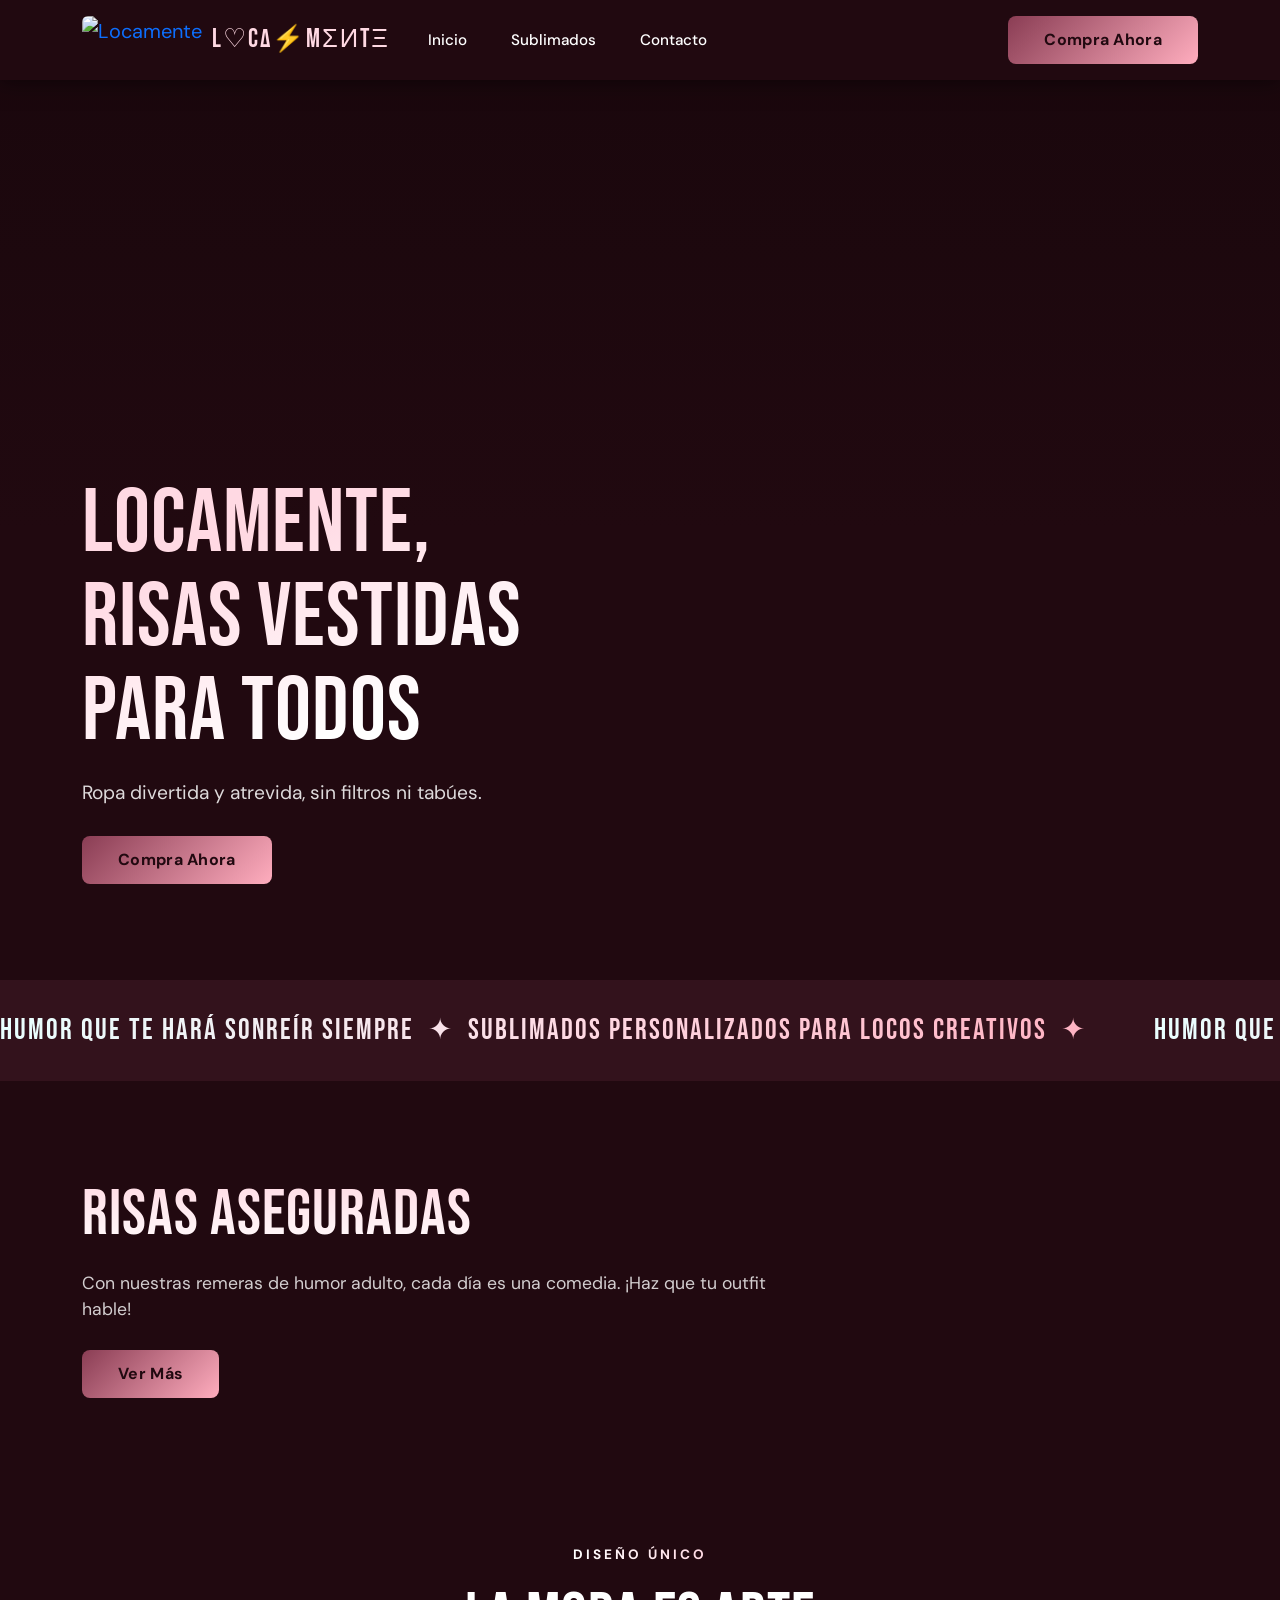
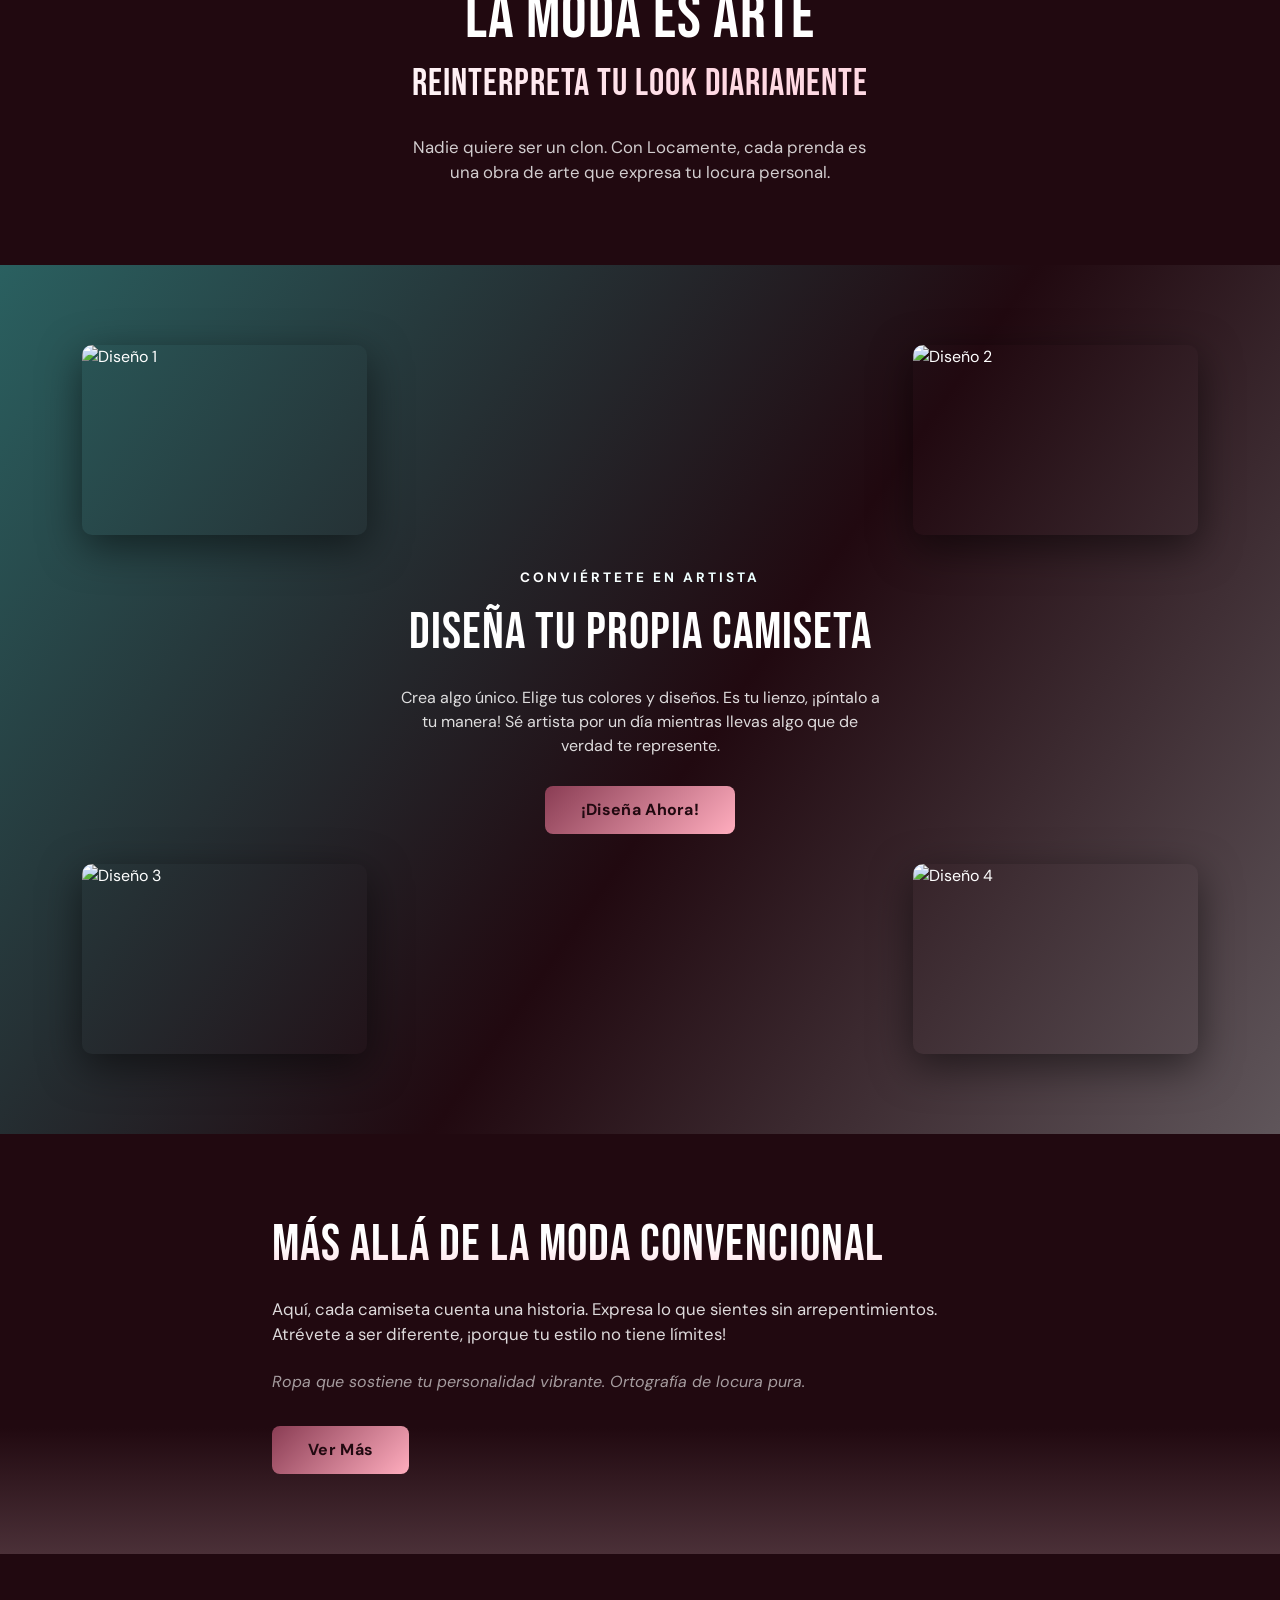
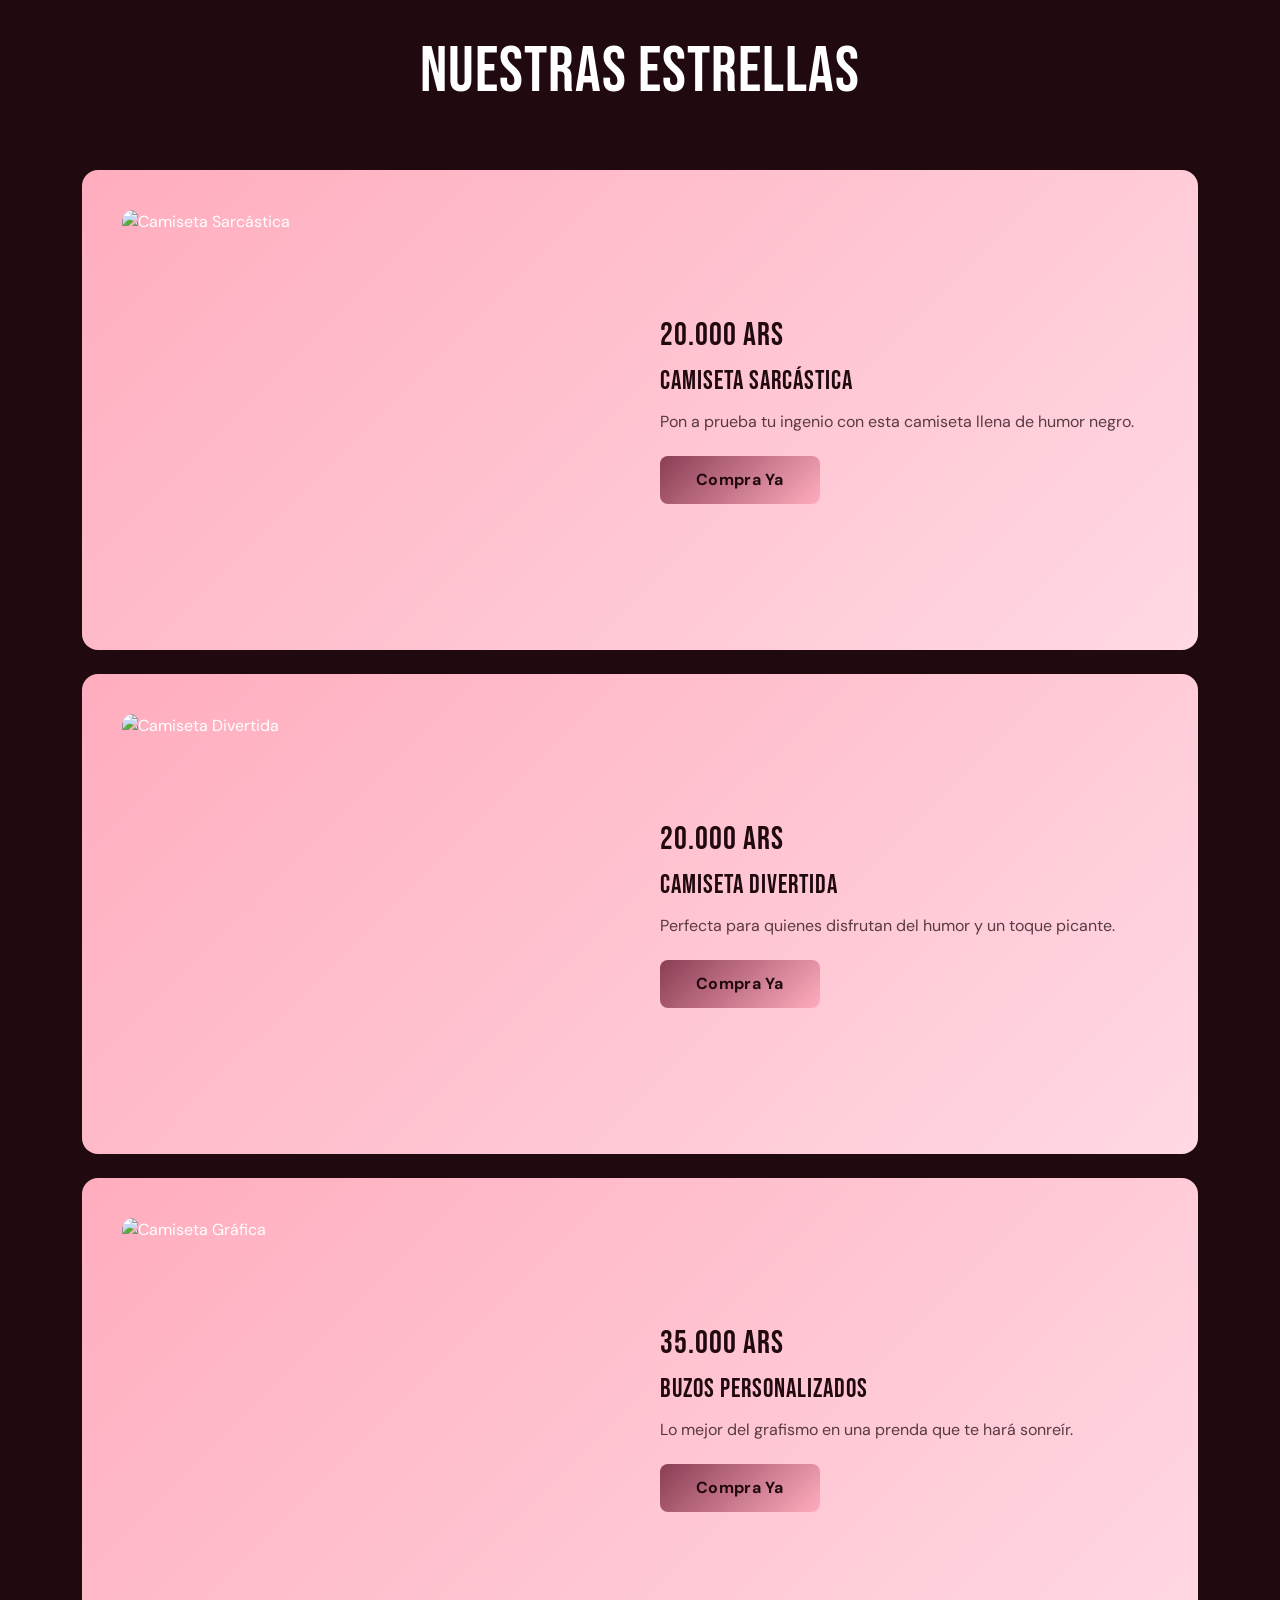
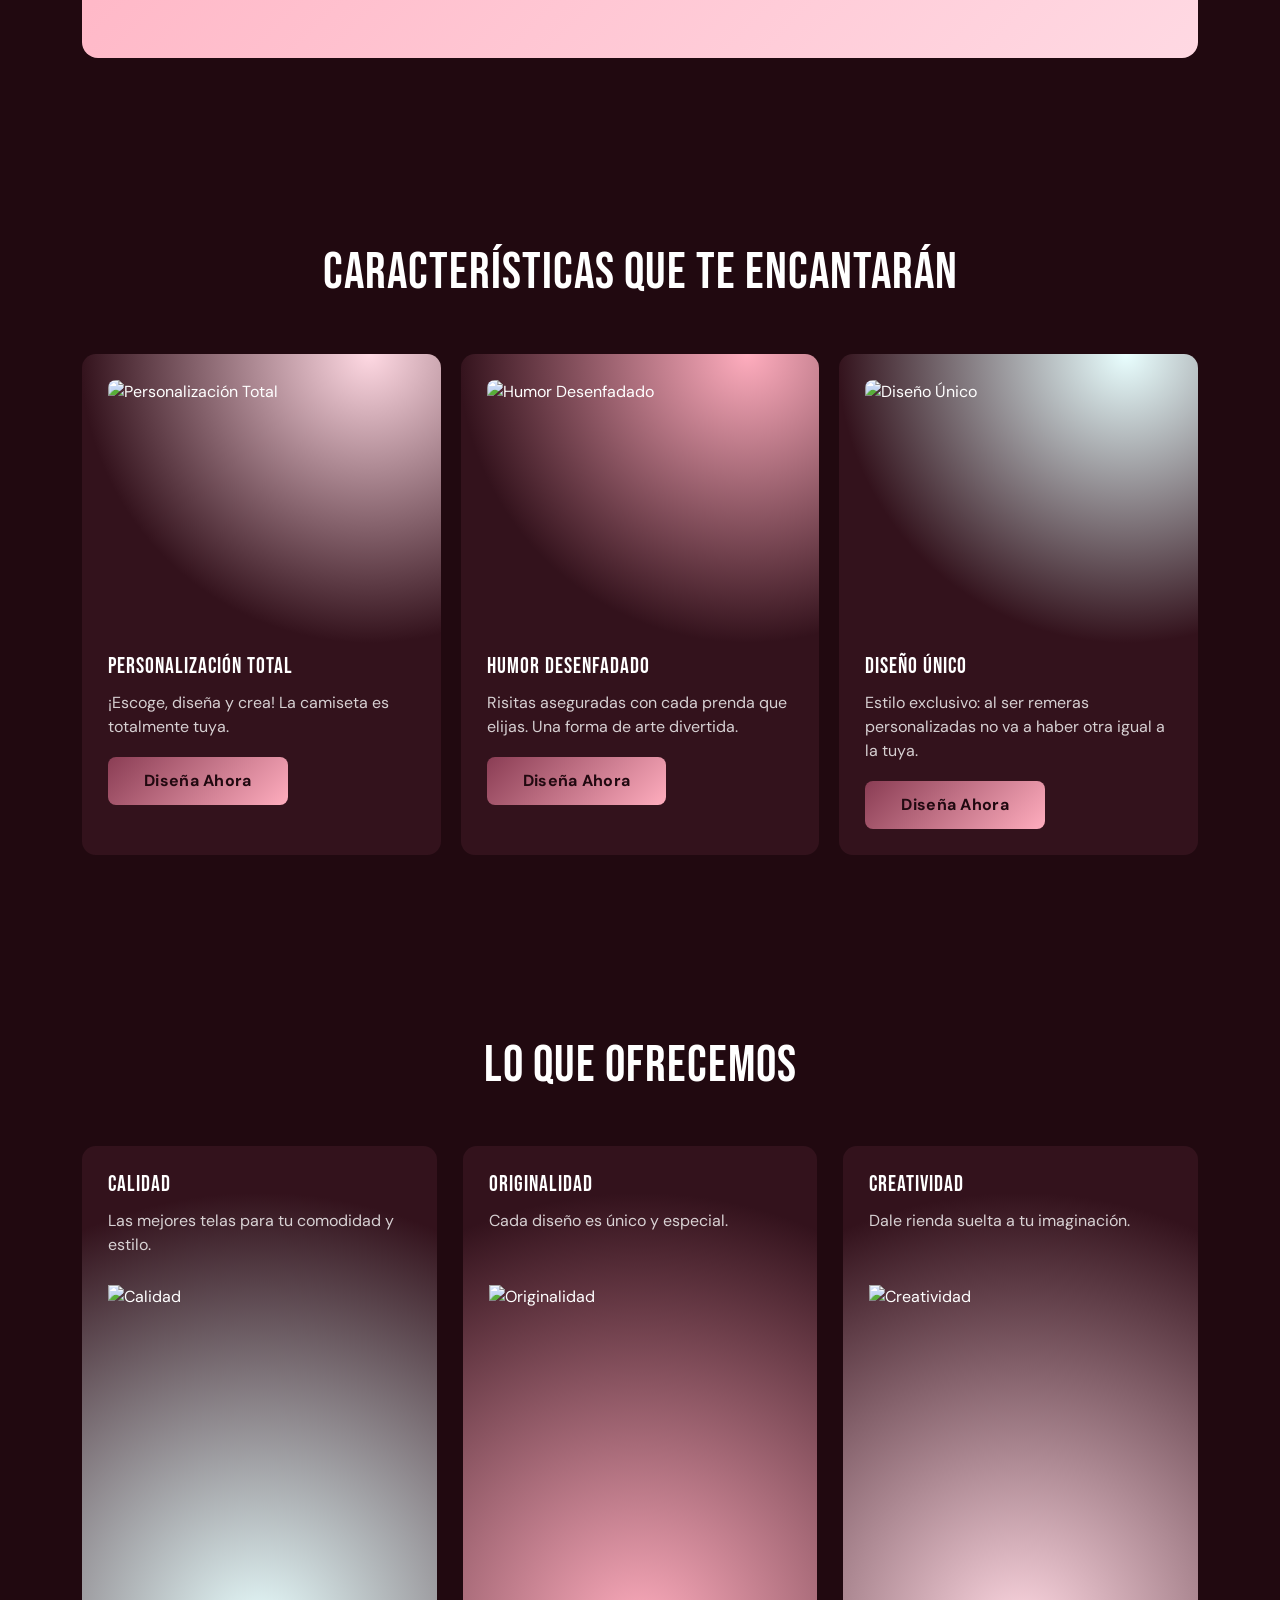
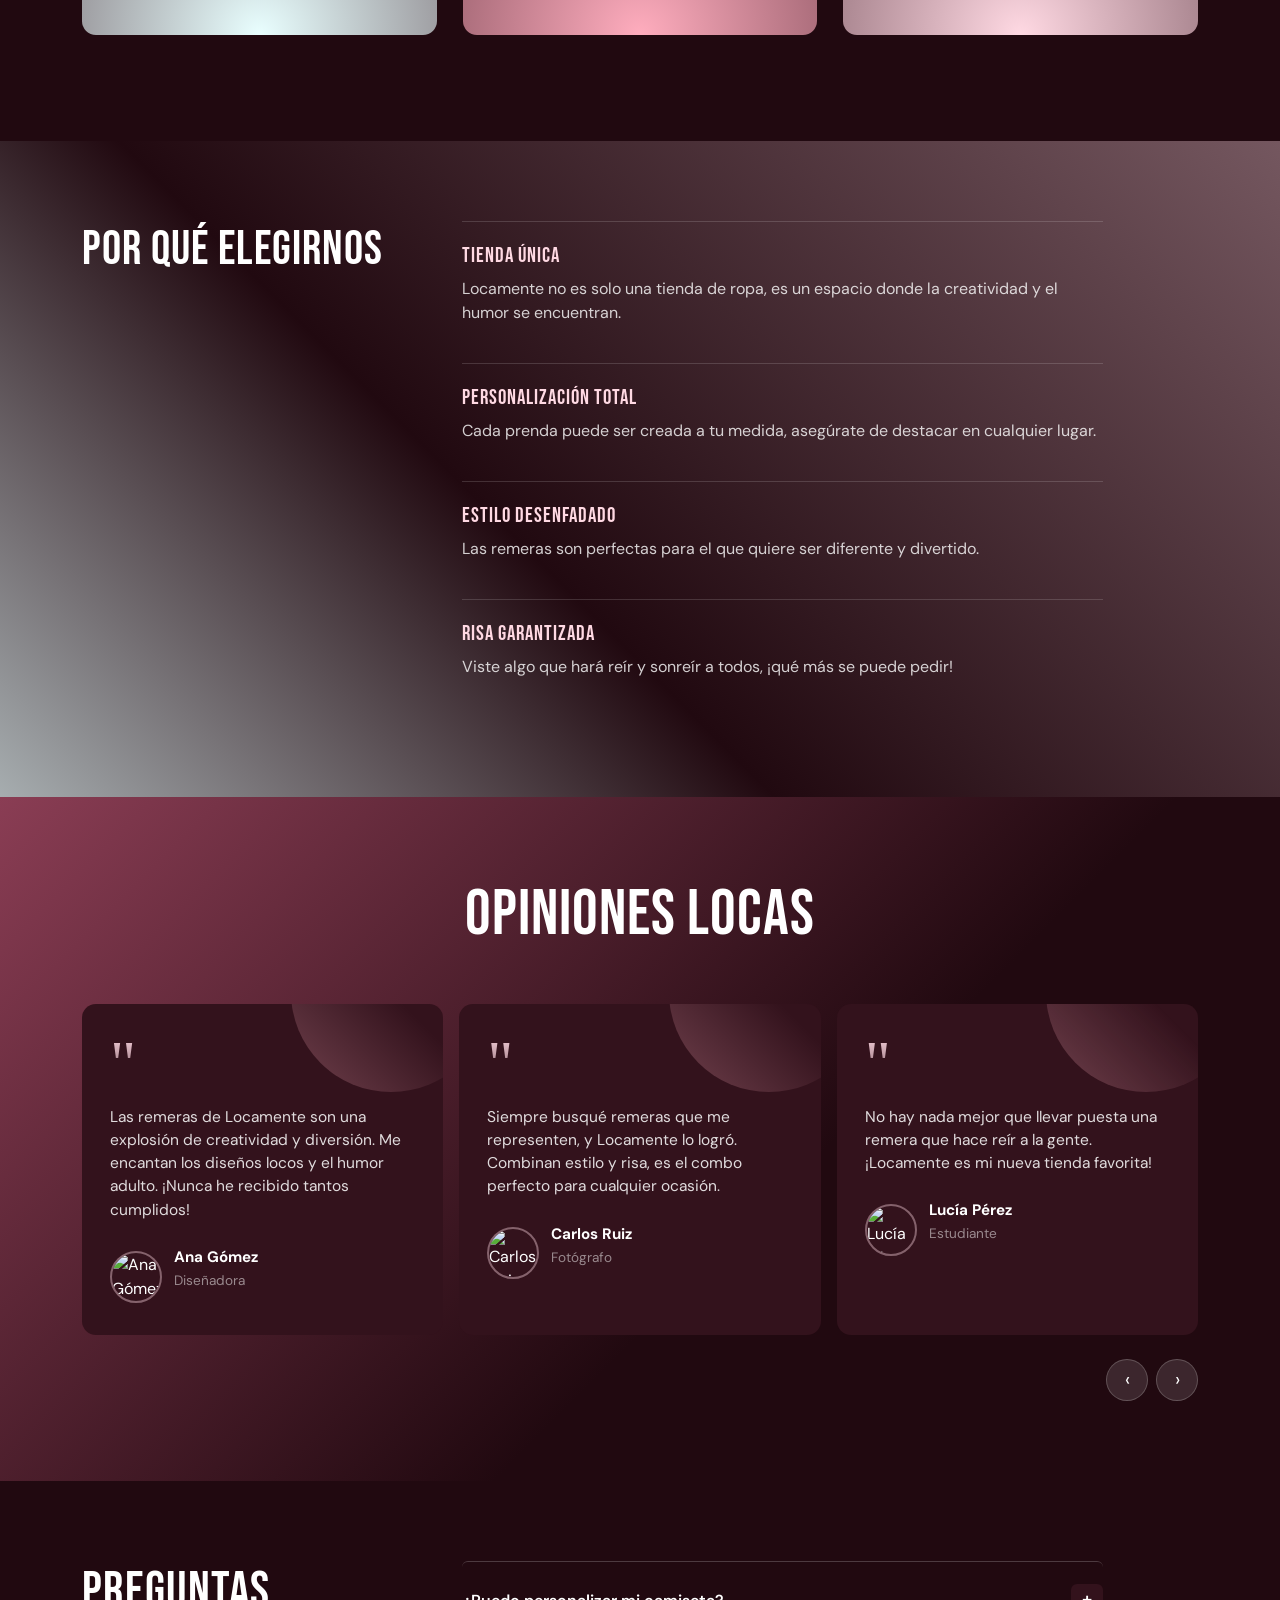
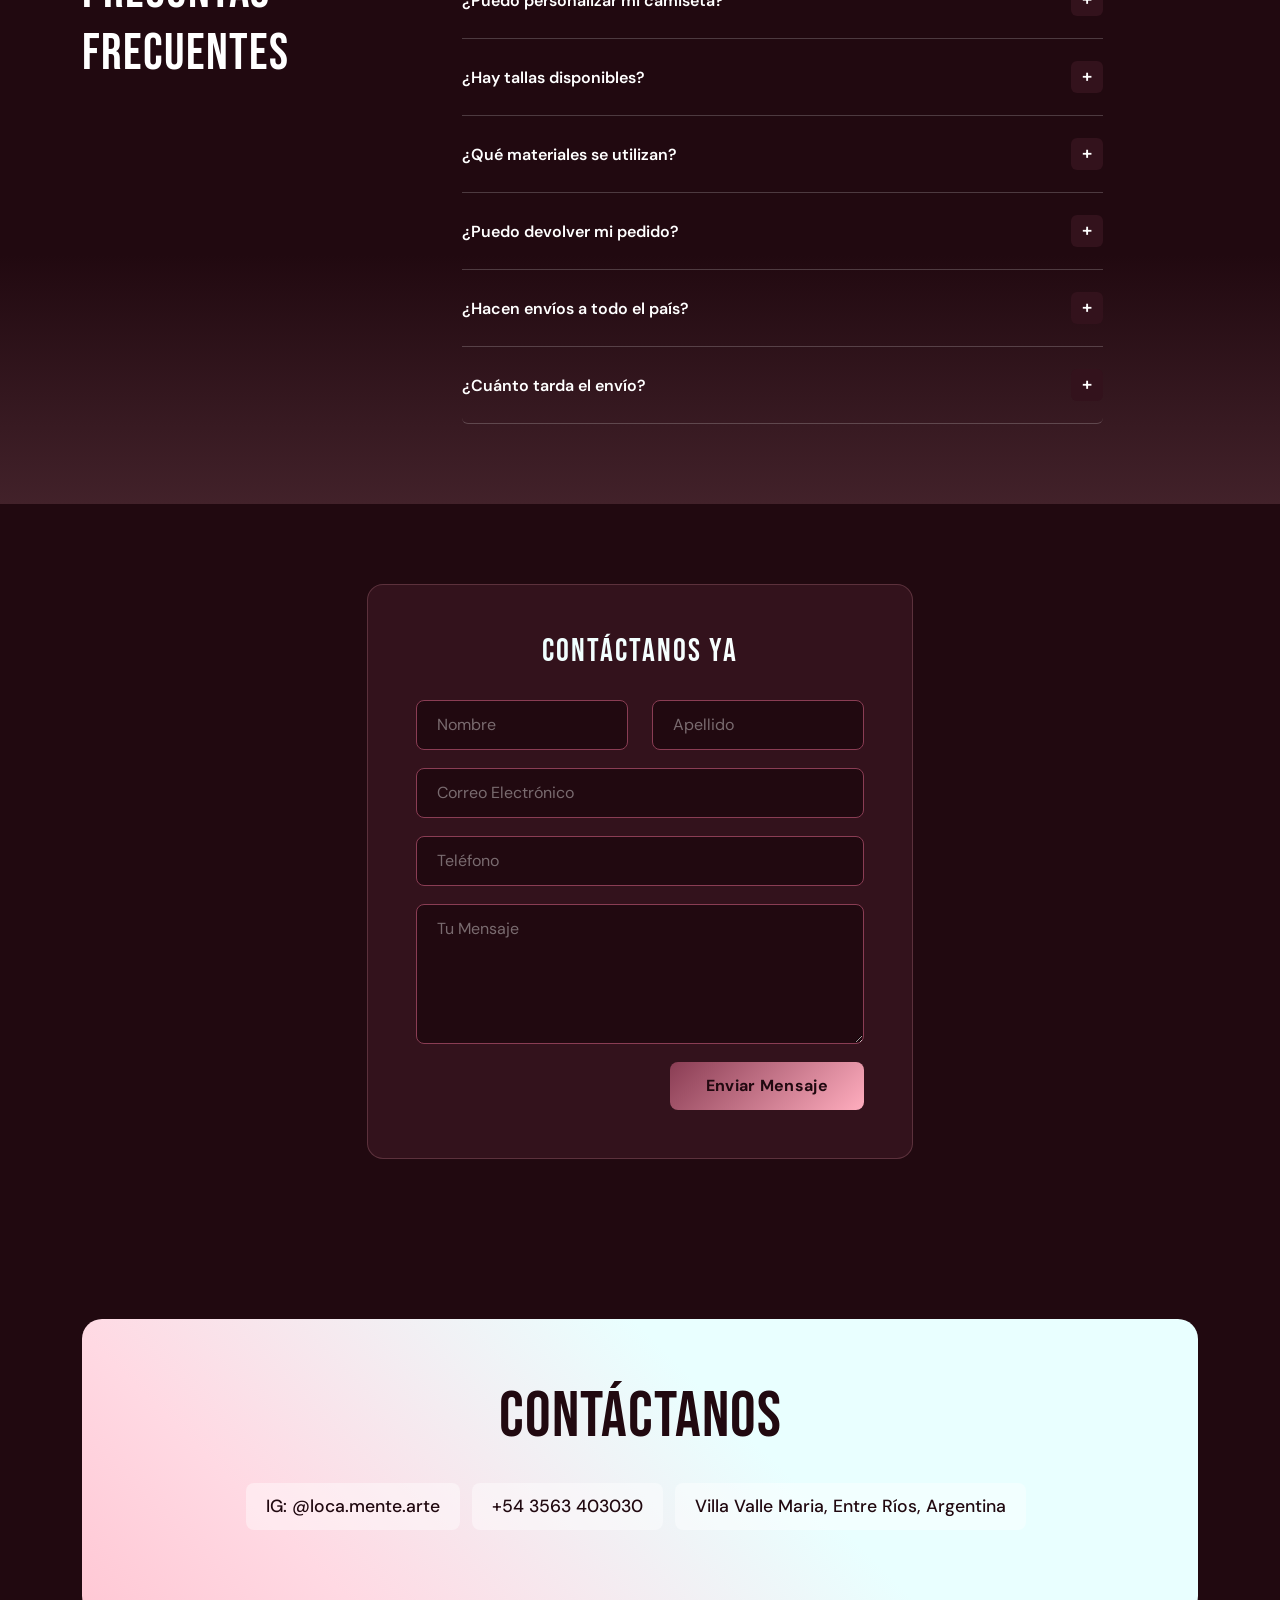
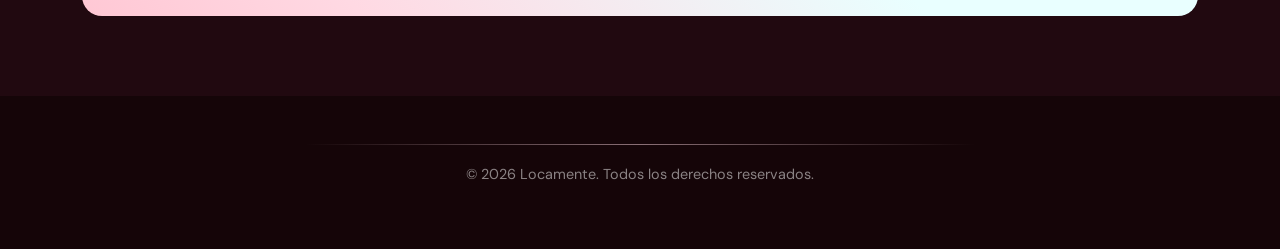
==== commit 6045f31d: "descripción del cambio" ====
--- a/index.html
+++ b/index.html
@@ -171,7 +171,7 @@
             <img src="https://r.mobirisesite.com/2745095/assets/images/photo-1506021180614-27b3f7489640.jpeg" alt="Camiseta Sarcástica">
           </div>
           <div class="card-box">
-            <h4 class="item-price">29.99 USD</h4>
+            <h4 class="item-price">20.000 ARS</h4>
             <h4 class="item-title">Camiseta Sarcástica</h4>
             <p class="item-text">Pon a prueba tu ingenio con esta camiseta llena de humor negro.</p>
             <!-- Compra Ya → formulario de contacto para consultar/comprar -->
@@ -186,7 +186,7 @@
             <img src="https://r.mobirisesite.com/2745095/assets/images/photo-1625768376503-68d2495d78c5.jpeg" alt="Camiseta Divertida">
           </div>
           <div class="card-box">
-            <h4 class="item-price">24.99 USD</h4>
+            <h4 class="item-price">20.000 ARS</h4>
             <h4 class="item-title">Camiseta Divertida</h4>
             <p class="item-text">Perfecta para quienes disfrutan del humor y un toque picante.</p>
             <!-- Compra Ya → formulario de contacto -->
@@ -201,8 +201,8 @@
             <img src="https://r.mobirisesite.com/2745095/assets/images/photo-1494236581341-7d38b2e7d824.jpeg" alt="Camiseta Gráfica">
           </div>
           <div class="card-box">
-            <h4 class="item-price">29.99 USD</h4>
-            <h4 class="item-title">Camiseta Gráfica</h4>
+          <h4 class="item-price">35.000 ARS</h4>
+            <h4 class="item-title">Buzos personalizados</h4>
             <p class="item-text">Lo mejor del grafismo en una prenda que te hará sonreír.</p>
             <!-- Compra Ya → formulario de contacto -->
             <a href="#contacto" class="btn btn-primary">Compra Ya</a>
@@ -572,9 +572,9 @@
           <div class="card-wrapper">
             <h2 class="section-title">Contáctanos</h2>
             <ul class="contact-list">
-              <li>info@locamente.com</li>
-              <li>+54 11 1234 5678</li>
-              <li>Av. Siempre Viva 742, Ciudad</li>
+              <li>IG: @loca.mente.arte</li>
+              <li>+54 3563 403030</li>
+              <li>Villa Valle Maria, Entre Ríos, Argentina</li>
             </ul>
           </div>
         </div>
--- a/style.css
+++ b/style.css
@@ -131,6 +131,7 @@
   line-height: 1.05;
   background: linear-gradient(160deg, #FFD9E3 20%, #fff 60%);
   -webkit-background-clip: text;
+  background-clip: text;
   -webkit-text-fill-color: transparent;
   margin-bottom: 20px;
 }
@@ -168,6 +169,7 @@
   padding-right: 60px;
   background: linear-gradient(90deg, #E9FFFF, #FFD9E3 50%, #FFADBE 100%);
   -webkit-background-clip: text;
+  background-clip: text;
   -webkit-text-fill-color: transparent;
 }
 @keyframes marqueeScroll {
@@ -196,6 +198,7 @@
   font-size: clamp(2.5rem, 5vw, 4.5rem);
   background: linear-gradient(180deg, #FFD9E3, #fff);
   -webkit-background-clip: text;
+  background-clip: text;
   -webkit-text-fill-color: transparent;
   margin-bottom: 16px;
 }
@@ -221,6 +224,7 @@
   text-transform: uppercase;
   background: linear-gradient(90deg, #fff, #FFD9E3);
   -webkit-background-clip: text;
+  background-clip: text;
   -webkit-text-fill-color: transparent;
 }
 .article01.emblemm5 .mbr-section-title {
@@ -233,6 +237,7 @@
   font-size: clamp(1.5rem, 3vw, 2.5rem);
   background: linear-gradient(90deg, #fff, #FFD9E3 60%);
   -webkit-background-clip: text;
+  background-clip: text;
   -webkit-text-fill-color: transparent;
   text-align: center;
   margin-bottom: 28px;
@@ -273,6 +278,7 @@
   text-transform: uppercase;
   background: linear-gradient(90deg, #fff, #E9FFFF);
   -webkit-background-clip: text;
+  background-clip: text;
   -webkit-text-fill-color: transparent;
 }
 .article02.emblemm5 .mbr-section-title {
@@ -317,6 +323,7 @@
   font-size: clamp(2.2rem, 4vw, 3.5rem);
   background: linear-gradient(0deg, #FFD9E3, #fff 55%);
   -webkit-background-clip: text;
+  background-clip: text;
   -webkit-text-fill-color: transparent;
   margin-bottom: 22px;
 }
@@ -519,6 +526,7 @@
   margin-bottom: 10px;
   background: linear-gradient(#FFD9E3, transparent 120%);
   -webkit-background-clip: text;
+  background-clip: text;
   -webkit-text-fill-color: transparent;
   font-family: Georgia, serif;
 }
@@ -628,6 +636,7 @@
   margin-bottom: 28px;
   background: linear-gradient(90deg, #E9FFFF, #fff);
   -webkit-background-clip: text;
+  background-clip: text;
   -webkit-text-fill-color: transparent;
   text-align: center;
 }
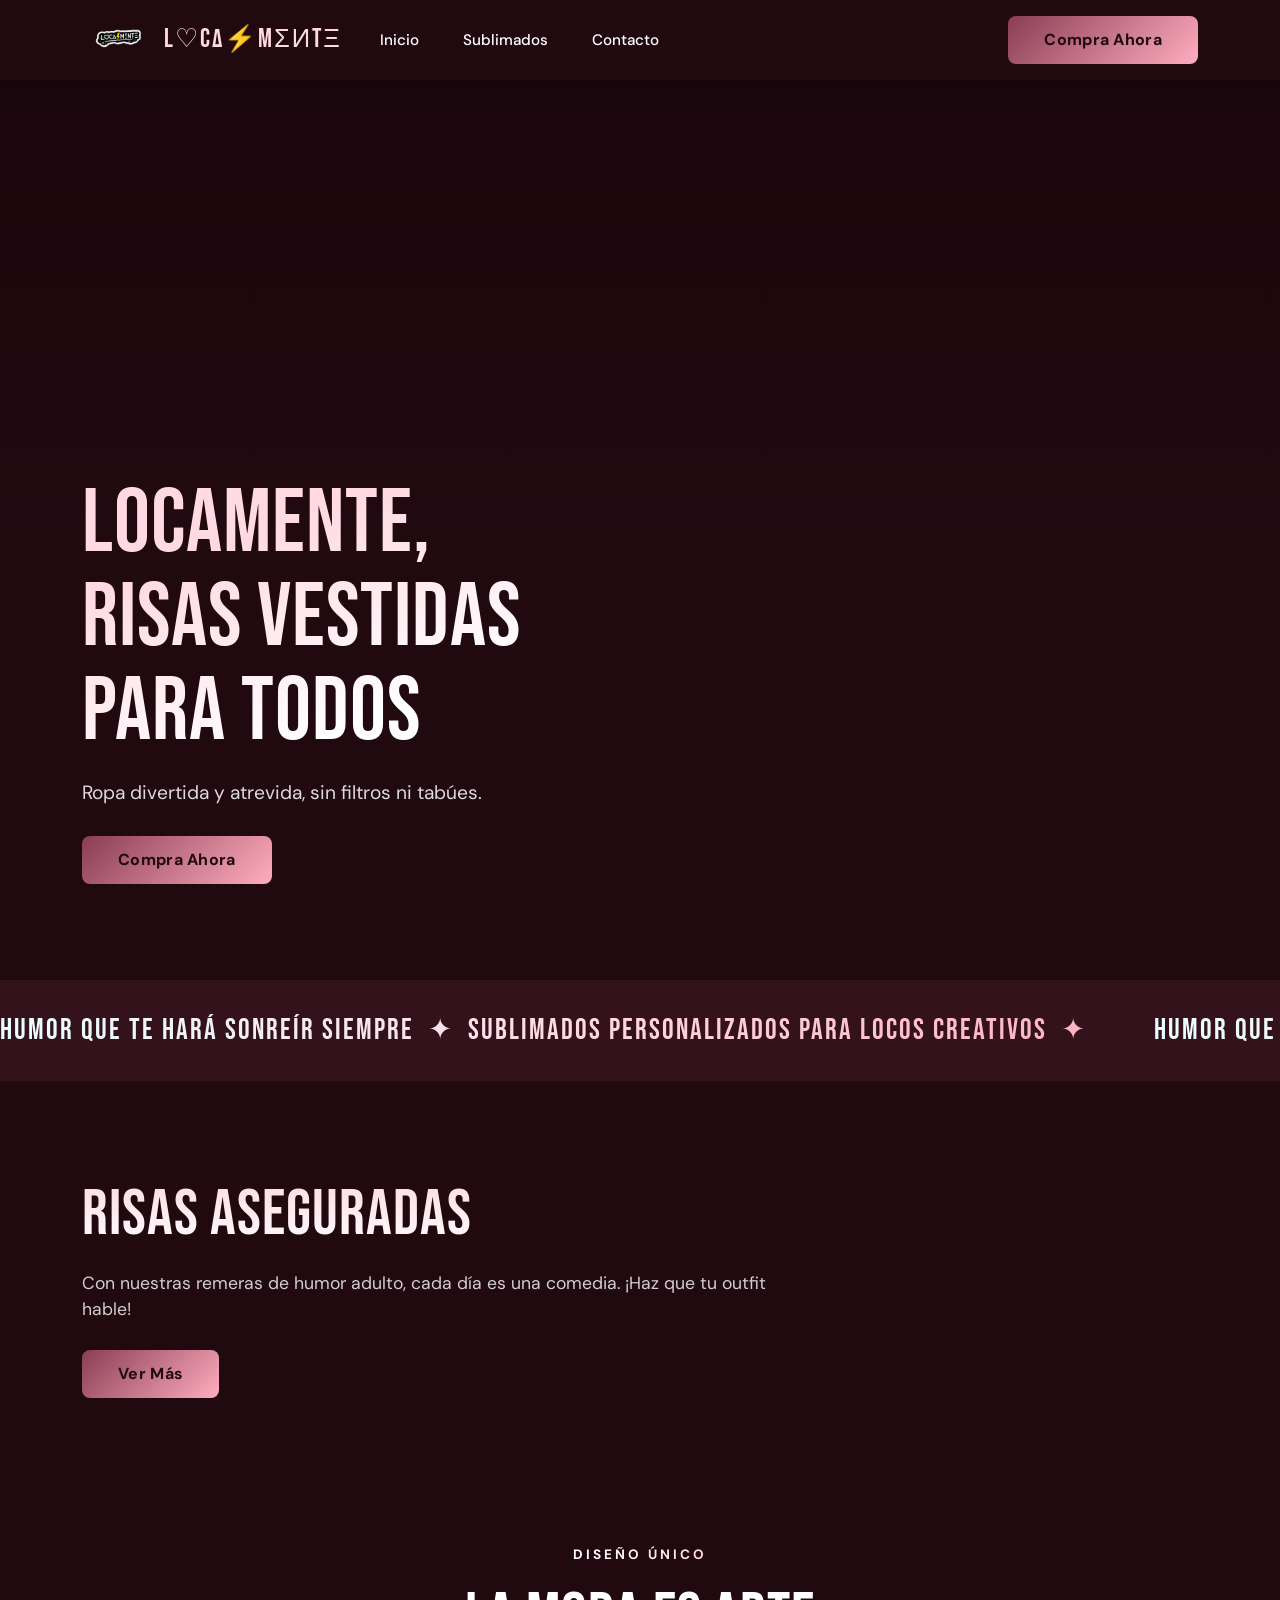
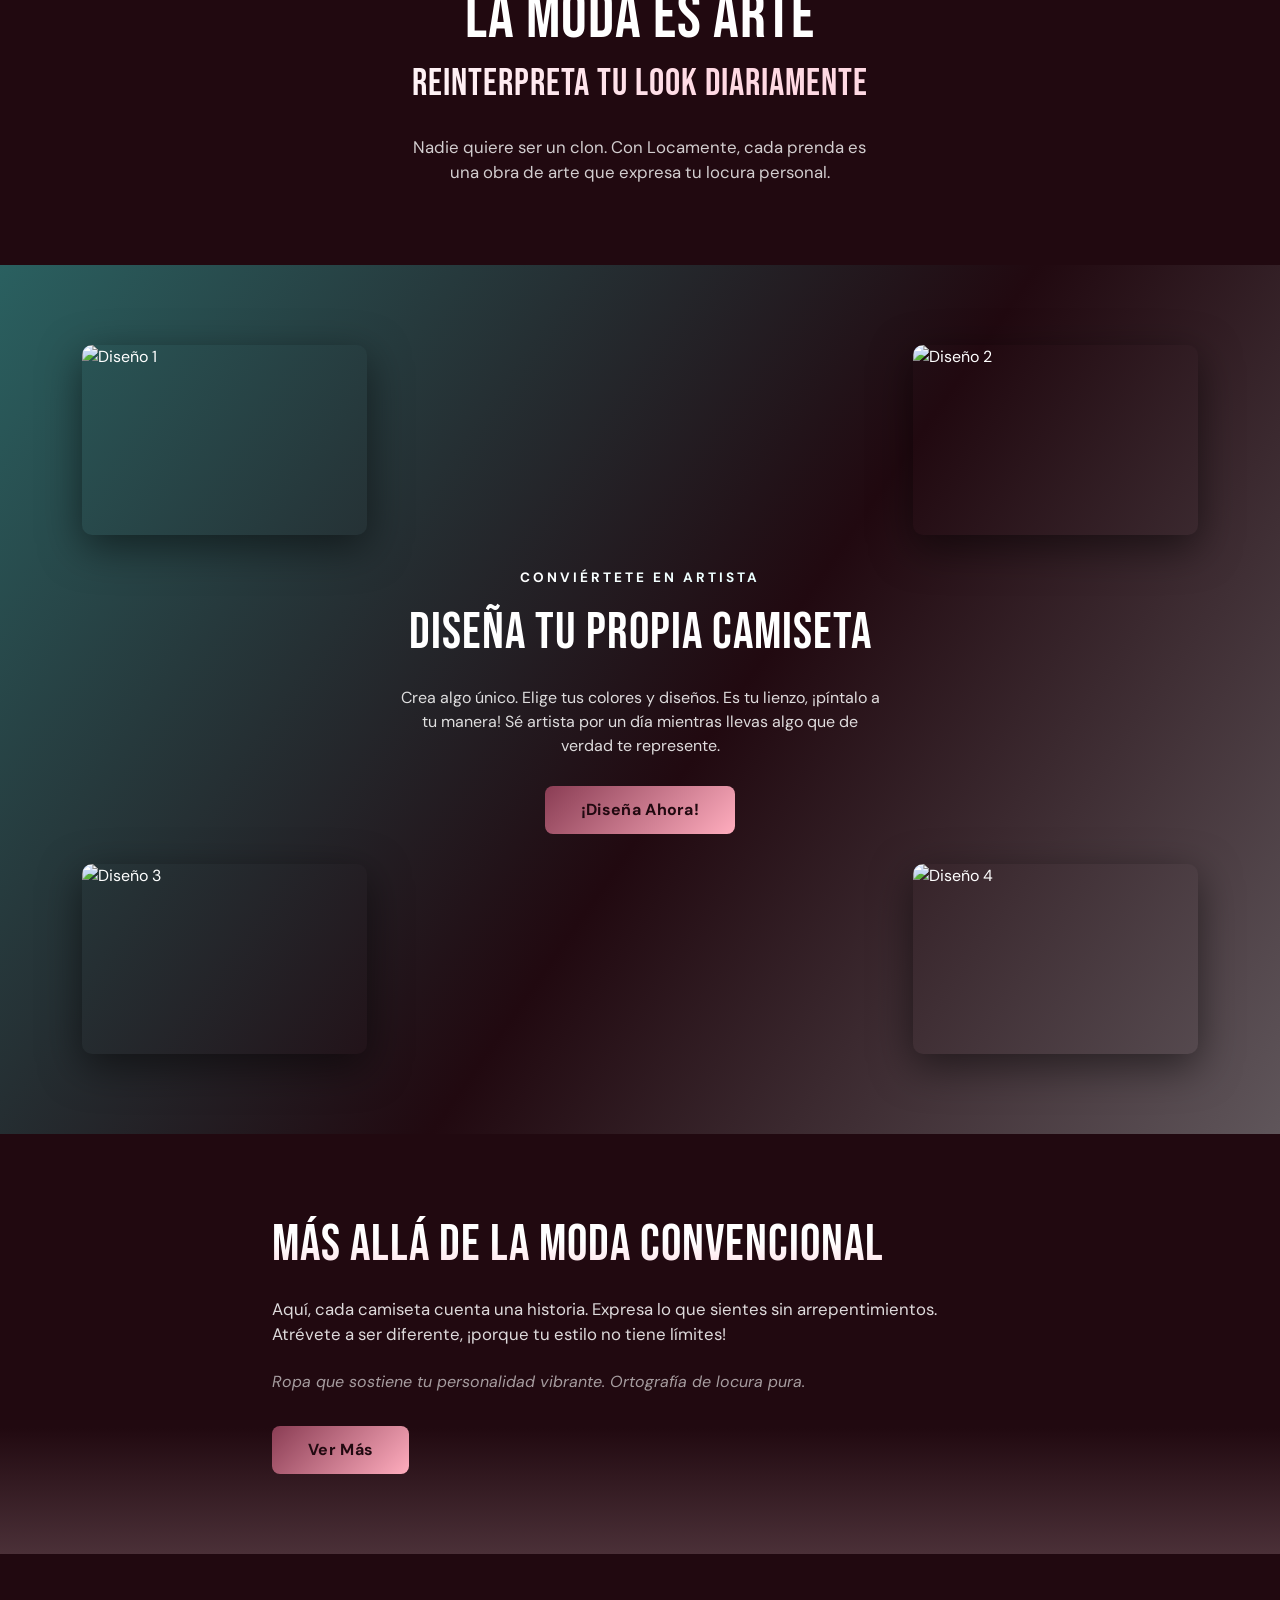
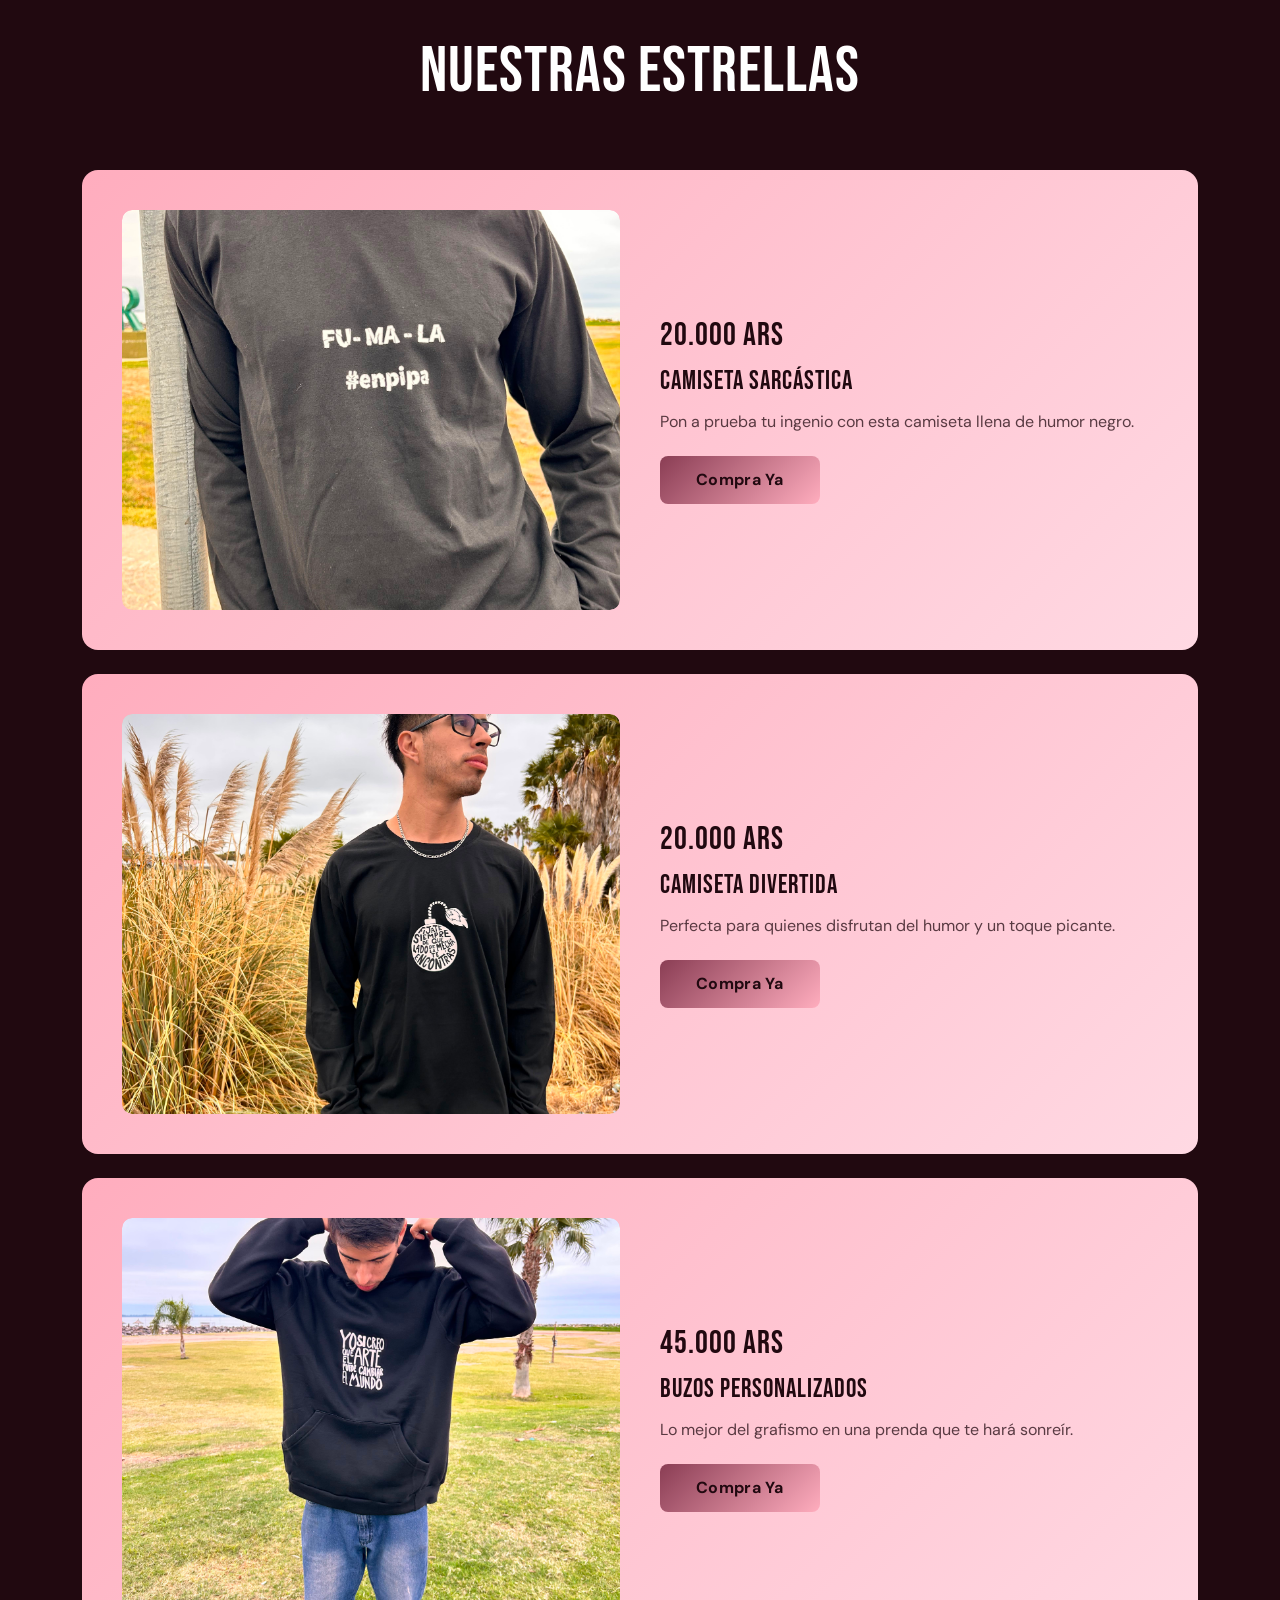
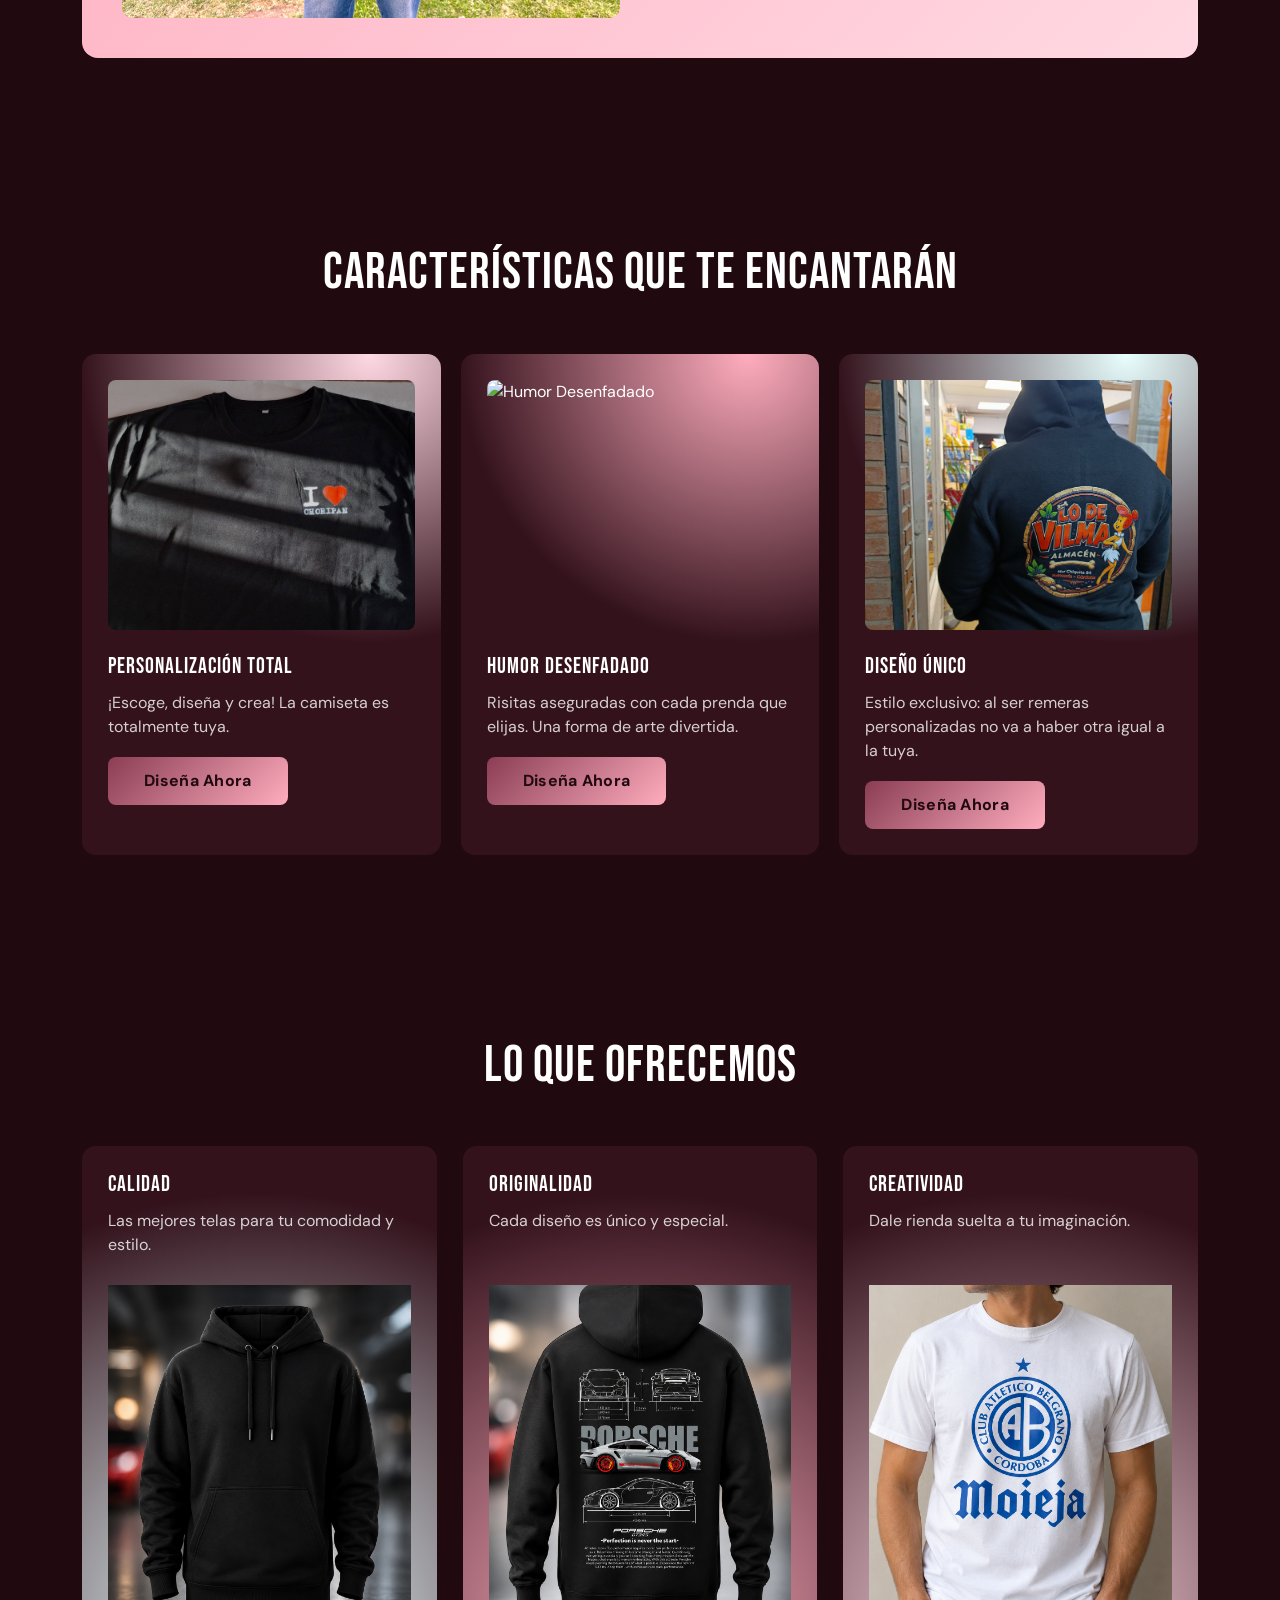
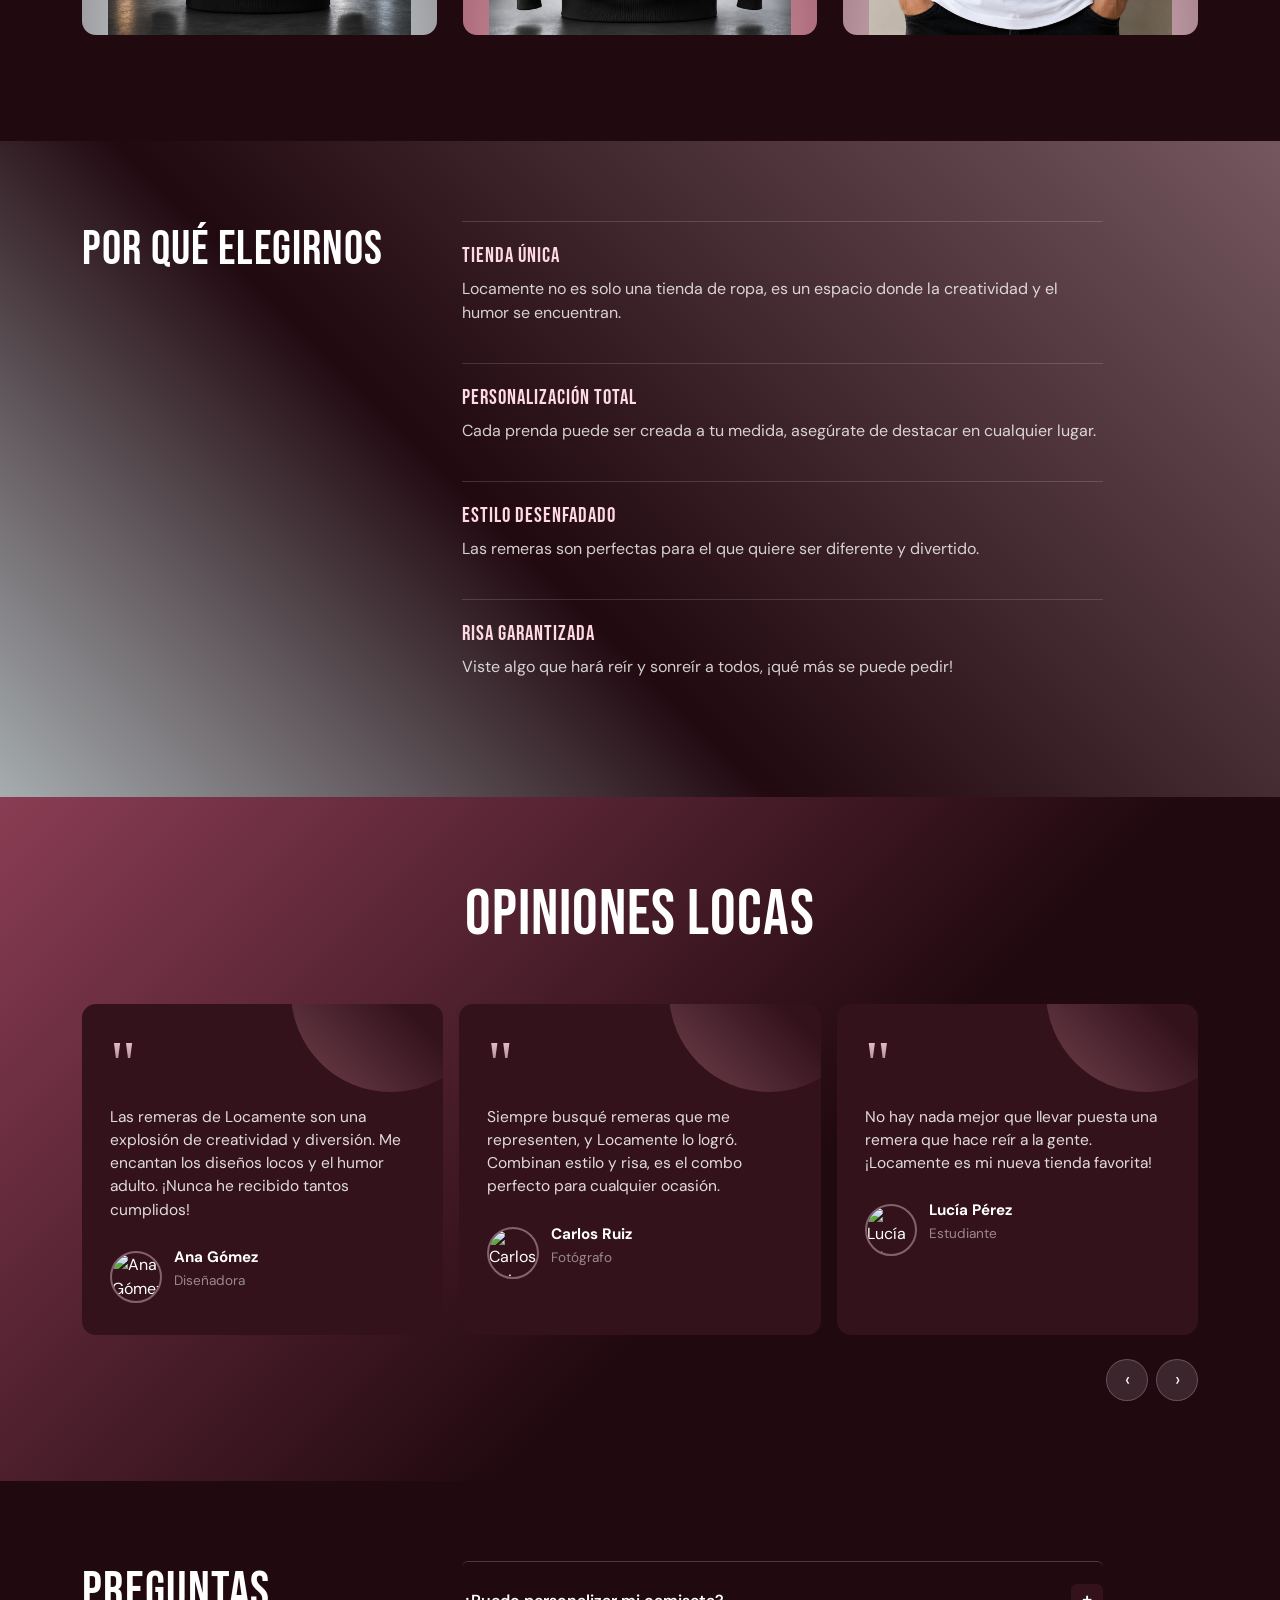
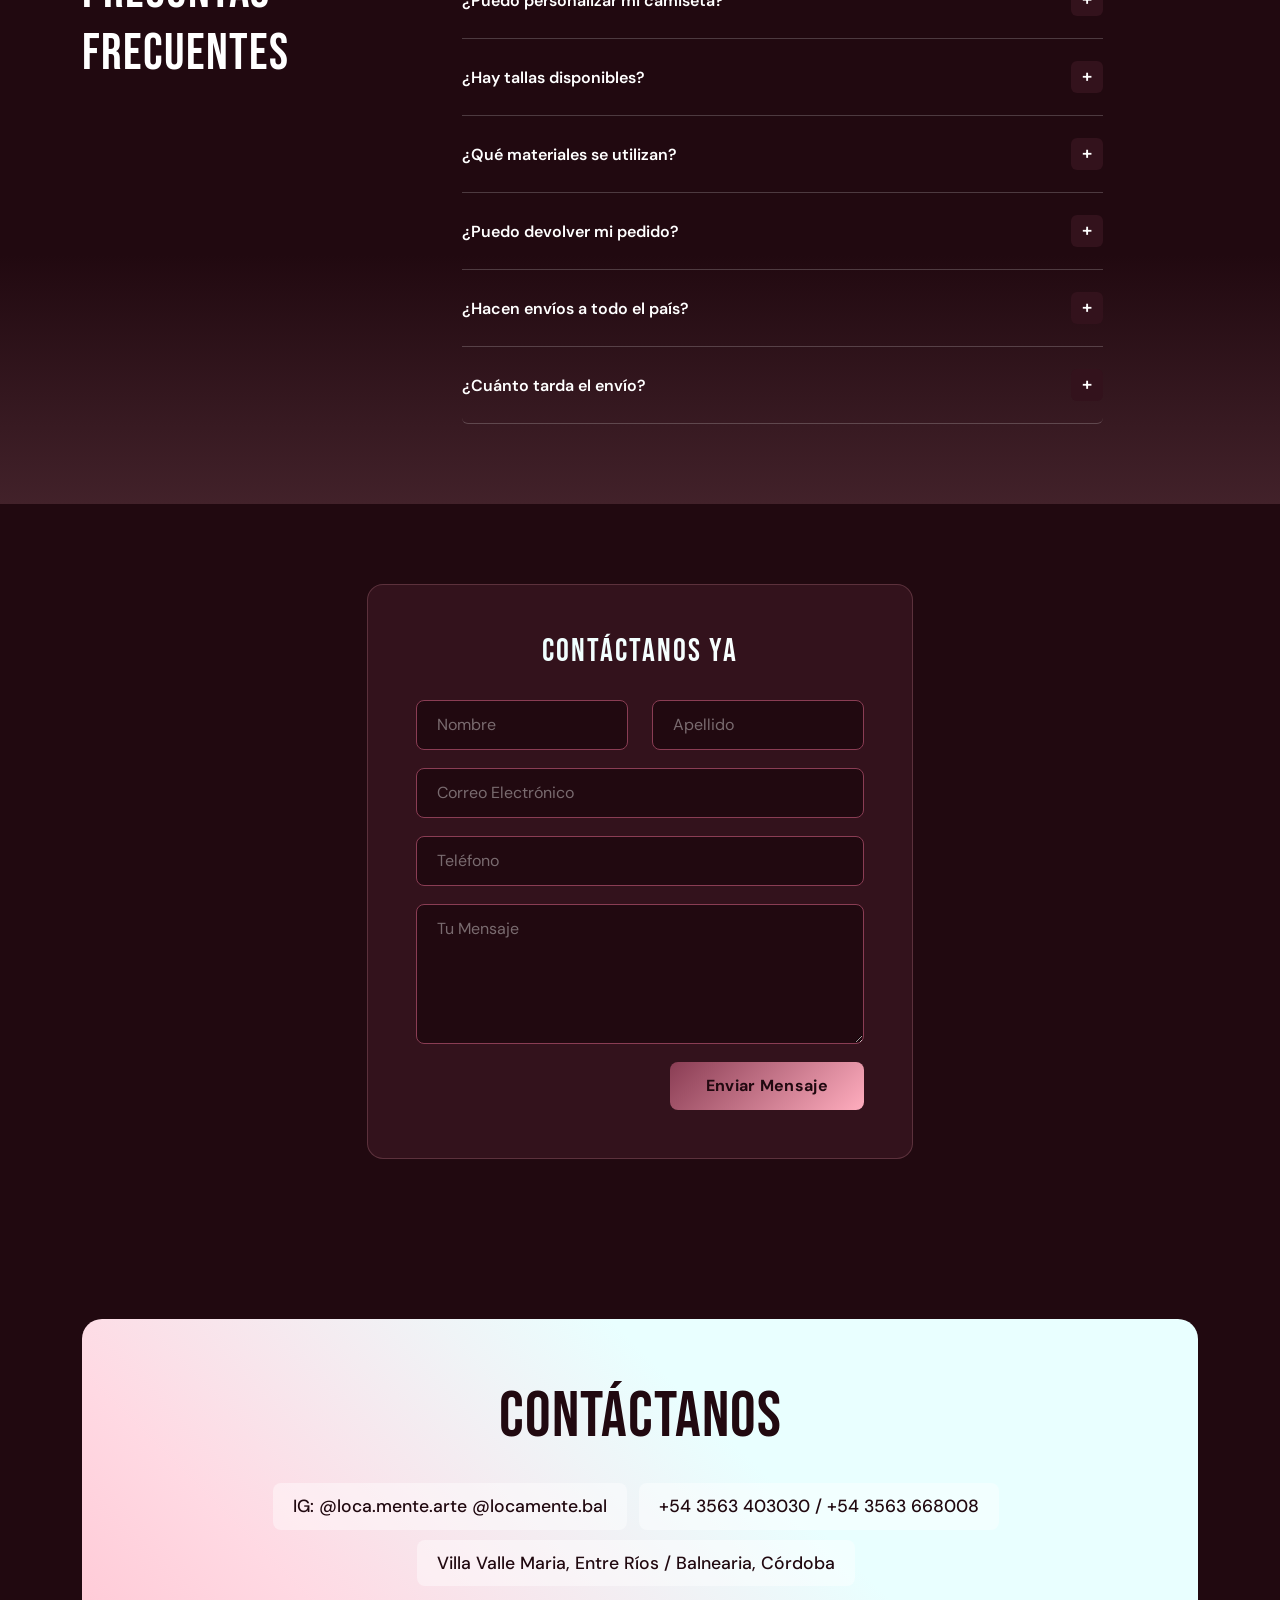
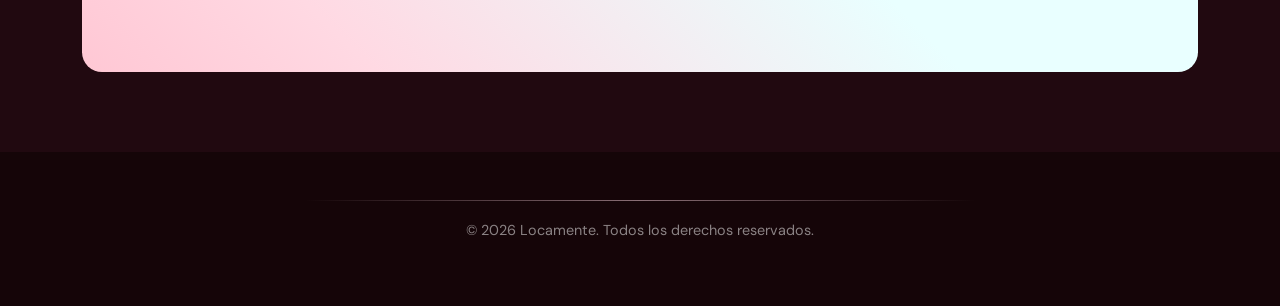
==== commit 4154decd: "Agrego redirección a WhatsApp en formulario de contacto, cancelé la 2da pagina de prediseño y cambio" ====
--- a/index.html
+++ b/index.html
@@ -20,7 +20,7 @@
           <span class="navbar-logo">
             <!-- Logo → vuelve al inicio -->
             <a href="#inicio">
-              <img src="https://r.mobirisesite.com/2745095/assets/images/photo-1487452066049-a710f7296400.jpeg" alt="Locamente">
+              <img src="Imagenes/logo.png" alt="Locamente">
             </a>
           </span>
           <a class="navbar-caption" href="#inicio">L♡C∆⚡MΣИTΞ</a>
@@ -122,20 +122,20 @@
             <h2 class="mbr-section-title">Diseña Tu Propia Camiseta</h2>
             <p class="mbr-text">Crea algo único. Elige tus colores y diseños. Es tu lienzo, ¡píntalo a tu manera! Sé artista por un día mientras llevas algo que de verdad te represente.</p>
             <!-- Crea Ahora → formulario de contacto para pedir diseño personalizado -->
-            <a href="designer.html" class="btn btn-primary">¡Diseña Ahora!</a>
+            <a href="#contacto" class="btn btn-primary">¡Diseña Ahora!</a>
           </div>
         </div>
         <div class="image-wrapper image_1">
-          <img src="https://r.mobirisesite.com/2745095/assets/images/photo-1607165697276-326e7955b6e0.jpeg" alt="Diseño 1">
+          <img src="imagenes/beerbe.jpg" alt="Diseño 1">
         </div>
         <div class="image-wrapper image_2">
-          <img src="https://r.mobirisesite.com/2745095/assets/images/photo-1512952398228-c6bda07ac7b8.jpeg" alt="Diseño 2">
+          <img src="imagenes/kiki.jpg" alt="Diseño 2">
         </div>
         <div class="image-wrapper image_3">
-          <img src="https://r.mobirisesite.com/2745095/assets/images/photo-1536639335969-19c9bfc0a4c7.jpeg" alt="Diseño 3">
+          <img src="imagenes/moieja.png" alt="Diseño 3">
         </div>
         <div class="image-wrapper image_4">
-          <img src="https://r.mobirisesite.com/2745095/assets/images/photo-1581850518616-bcb8077a2336.jpeg" alt="Diseño 4">
+          <img src="imagenes/sergio.png" alt="Diseño 4">
         </div>
       </div>
     </div>
@@ -168,7 +168,7 @@
       <div class="product-item">
         <div class="item-wrapper">
           <div class="item-img">
-            <img src="https://r.mobirisesite.com/2745095/assets/images/photo-1506021180614-27b3f7489640.jpeg" alt="Camiseta Sarcástica">
+            <img src="Imagenes/motion_photo_2847054972102501430.jpg" alt="Camiseta Sarcástica">
           </div>
           <div class="card-box">
             <h4 class="item-price">20.000 ARS</h4>
@@ -183,7 +183,7 @@
       <div class="product-item">
         <div class="item-wrapper">
           <div class="item-img">
-            <img src="https://r.mobirisesite.com/2745095/assets/images/photo-1625768376503-68d2495d78c5.jpeg" alt="Camiseta Divertida">
+            <img src="Imagenes/motion_photo_4656394385885557405.jpg" alt="Camiseta Divertida">
           </div>
           <div class="card-box">
             <h4 class="item-price">20.000 ARS</h4>
@@ -198,10 +198,10 @@
       <div class="product-item">
         <div class="item-wrapper">
           <div class="item-img">
-            <img src="https://r.mobirisesite.com/2745095/assets/images/photo-1494236581341-7d38b2e7d824.jpeg" alt="Camiseta Gráfica">
+            <img src="Imagenes/motion_photo_3766680957611716397.jpg" alt="Camiseta Gráfica">
           </div>
           <div class="card-box">
-          <h4 class="item-price">35.000 ARS</h4>
+          <h4 class="item-price">45.000 ARS</h4>
             <h4 class="item-title">Buzos personalizados</h4>
             <p class="item-text">Lo mejor del grafismo en una prenda que te hará sonreír.</p>
             <!-- Compra Ya → formulario de contacto -->
@@ -224,7 +224,7 @@
           <div class="feat-card card_1">
             <div class="feat-inner">
               <div class="feat-img">
-                <img src="https://r.mobirisesite.com/2745095/assets/images/photo-1607165697276-326e7955b6e0.jpeg" alt="Personalización Total">
+                <img src="Imagenes/choripan.jpg" alt="Personalización Total">
               </div>
               <div class="feat-body">
                 <h4 class="item-title">Personalización Total</h4>
@@ -240,7 +240,7 @@
           <div class="feat-card card_2">
             <div class="feat-inner">
               <div class="feat-img">
-                <img src="https://r.mobirisesite.com/2745095/assets/images/photo-1512952398228-c6bda07ac7b8.jpeg" alt="Humor Desenfadado">
+                <img src="imagenes/sarcastica.jpg" alt="Humor Desenfadado">
               </div>
               <div class="feat-body">
                 <h4 class="item-title">Humor Desenfadado</h4>
@@ -256,7 +256,7 @@
           <div class="feat-card card_3">
             <div class="feat-inner">
               <div class="feat-img">
-                <img src="https://r.mobirisesite.com/2745095/assets/images/photo-1536639335969-19c9bfc0a4c7.jpeg" alt="Diseño Único">
+                <img src="Imagenes/lodevilma.jpg" alt="Diseño Único">
               </div>
               <div class="feat-body">
                 <h4 class="item-title">Diseño Único</h4>
@@ -288,7 +288,7 @@
                 <p class="item-text">Las mejores telas para tu comodidad y estilo.</p>
               </div>
               <div class="feat-img">
-                <img src="https://r.mobirisesite.com/2745095/assets/images/photo-1571596825787-640e72bbb2f4.jpeg" alt="Calidad">
+                <img src="Imagenes/buzoplano.png" alt="Calidad">
               </div>
             </div>
           </div>
@@ -302,7 +302,7 @@
                 <p class="item-text">Cada diseño es único y especial.</p>
               </div>
               <div class="feat-img">
-                <img src="https://r.mobirisesite.com/2745095/assets/images/photo-1516383740770-fbcc5ccbece0.jpeg" alt="Originalidad">
+                <img src="Imagenes/porsche.png" alt="Originalidad">
               </div>
             </div>
           </div>
@@ -316,7 +316,7 @@
                 <p class="item-text">Dale rienda suelta a tu imaginación.</p>
               </div>
               <div class="feat-img">
-                <img src="https://r.mobirisesite.com/2745095/assets/images/photo-1487452066049-a710f7296400.jpeg" alt="Creatividad">
+                <img src="Imagenes/moiejaremera.png" alt="Creatividad">
               </div>
             </div>
           </div>
@@ -534,22 +534,22 @@
         <div class="col-12 col-lg-6">
           <div class="form-wrapper">
             <h5 class="form-title">Contáctanos Ya</h5>
-            <form>
+            <form id="contactForm">
               <div class="row">
                 <div class="col-lg-6 col-12 form-group">
-                  <input type="text" class="form-control" placeholder="Nombre">
+                  <input type="text" id="nombre" class="form-control" placeholder="Nombre" required>
                 </div>
                 <div class="col-lg-6 col-12 form-group">
-                  <input type="text" class="form-control" placeholder="Apellido">
+                  <input type="text" id="apellido" class="form-control" placeholder="Apellido" required>
                 </div>
                 <div class="col-12 form-group">
-                  <input type="email" class="form-control" placeholder="Correo Electrónico">
+                  <input type="email" id="email" class="form-control" placeholder="Correo Electrónico">
                 </div>
                 <div class="col-12 form-group">
-                  <input type="text" class="form-control" placeholder="Teléfono">
+                  <input type="text" id="telefono" class="form-control" placeholder="Teléfono">
                 </div>
                 <div class="col-12 form-group">
-                  <textarea class="form-control" placeholder="Tu Mensaje"></textarea>
+                  <textarea id="mensaje" class="form-control" placeholder="Tu Mensaje" required></textarea>
                 </div>
                 <div class="col-12 submit-row">
                   <button type="submit" class="btn btn-primary">Enviar Mensaje</button>
@@ -561,6 +561,28 @@
       </div>
     </div>
   </section>
+
+  <script>
+    document.getElementById('contactForm').addEventListener('submit', function(e) {
+      e.preventDefault();
+
+      const numeroWhatsapp = "549XXXXXXXXXX"; // <-- poné tu número acá
+
+      const nombre = document.getElementById('nombre').value;
+      const apellido = document.getElementById('apellido').value;
+      const email = document.getElementById('email').value;
+      const telefono = document.getElementById('telefono').value;
+      const mensaje = document.getElementById('mensaje').value;
+
+      const texto = `Hola! Soy ${nombre} ${apellido}.%0A` +
+                    `Email: ${email}%0A` +
+                    `Teléfono: ${telefono}%0A` +
+                    `Mensaje: ${mensaje}`;
+
+      const url = `https://wa.me/${numeroWhatsapp}?text=${texto}`;
+      window.open(url, '_blank');
+    });
+  </script>
 
   <!-- ════════════════════════════════════
        CONTACTS 01
@@ -572,9 +594,10 @@
           <div class="card-wrapper">
             <h2 class="section-title">Contáctanos</h2>
             <ul class="contact-list">
-              <li>IG: @loca.mente.arte</li>
-              <li>+54 3563 403030</li>
-              <li>Villa Valle Maria, Entre Ríos, Argentina</li>
+              <li>IG: @loca.mente.arte @locamente.bal</li>
+              <li>+54 3563 403030 / +54 3563 668008</li>
+              <li>Villa Valle Maria, Entre Ríos / Balnearia, Córdoba</li>
+              
             </ul>
           </div>
         </div>
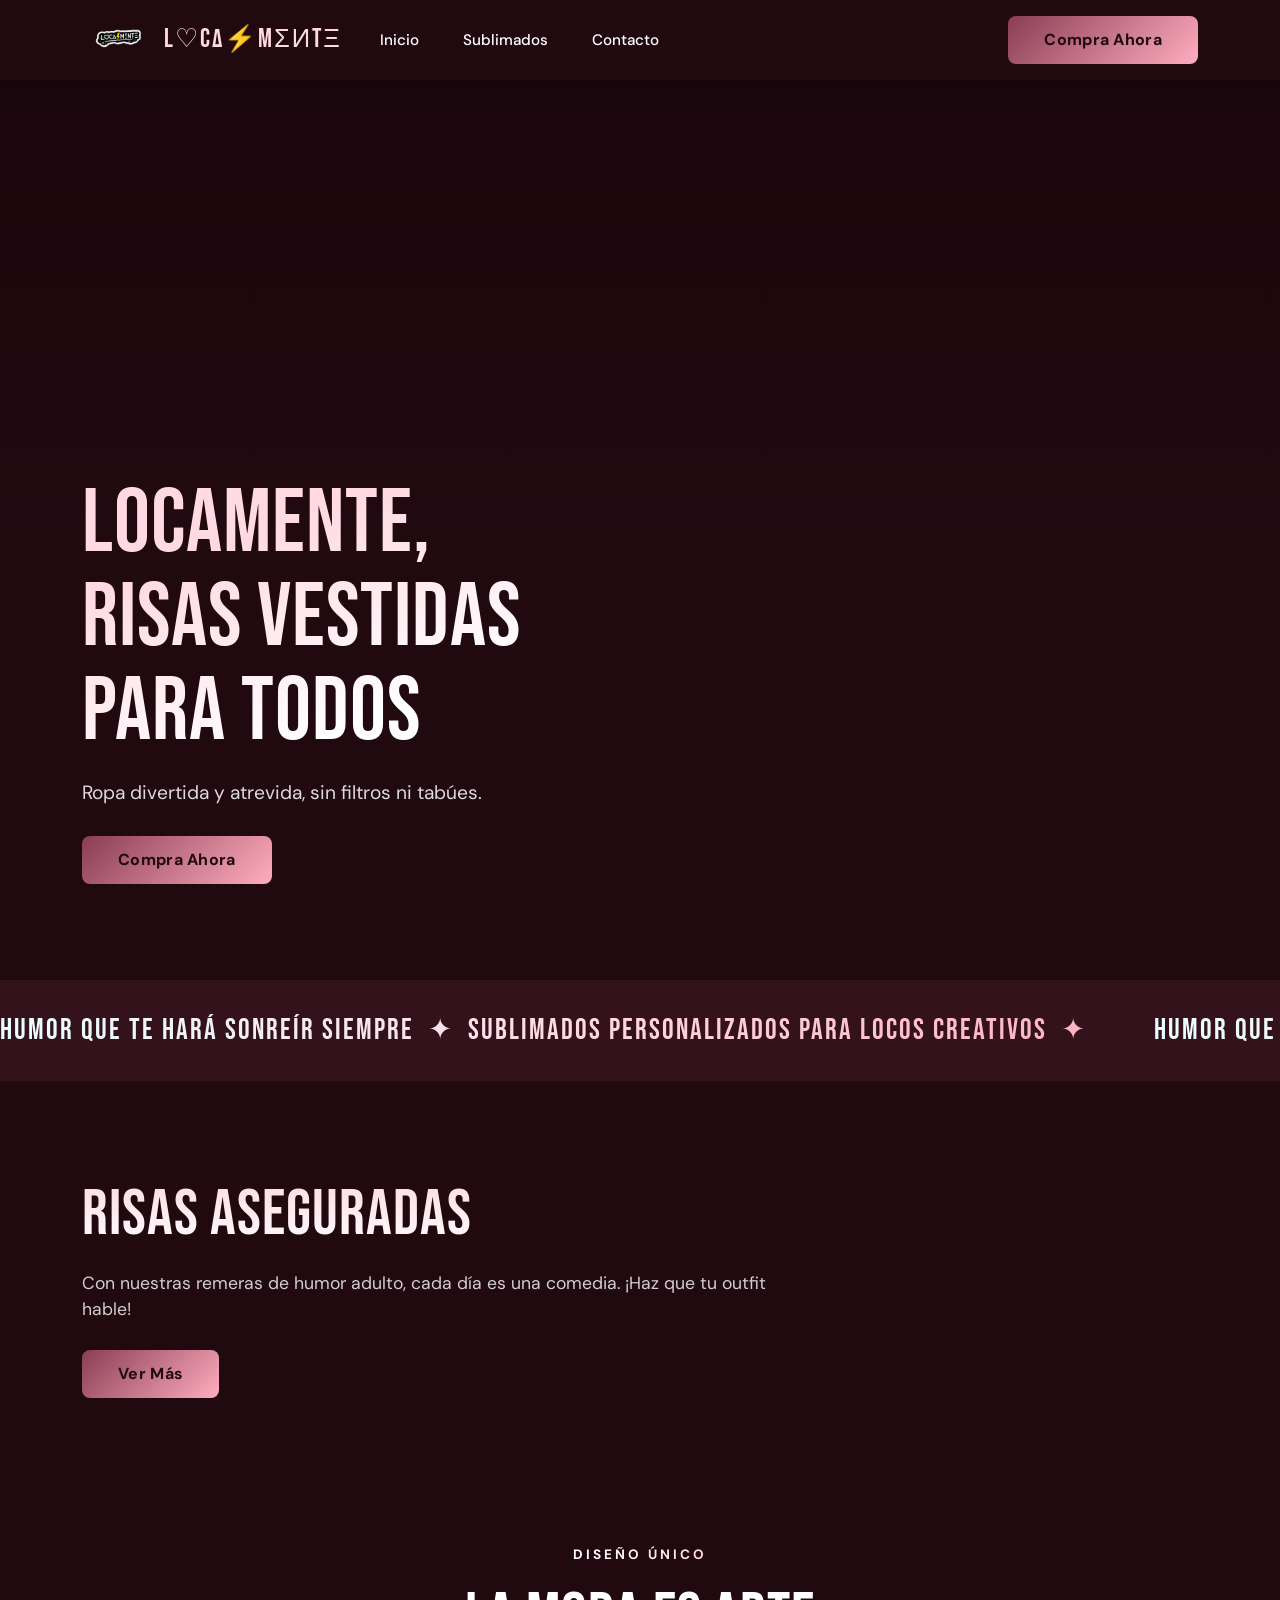
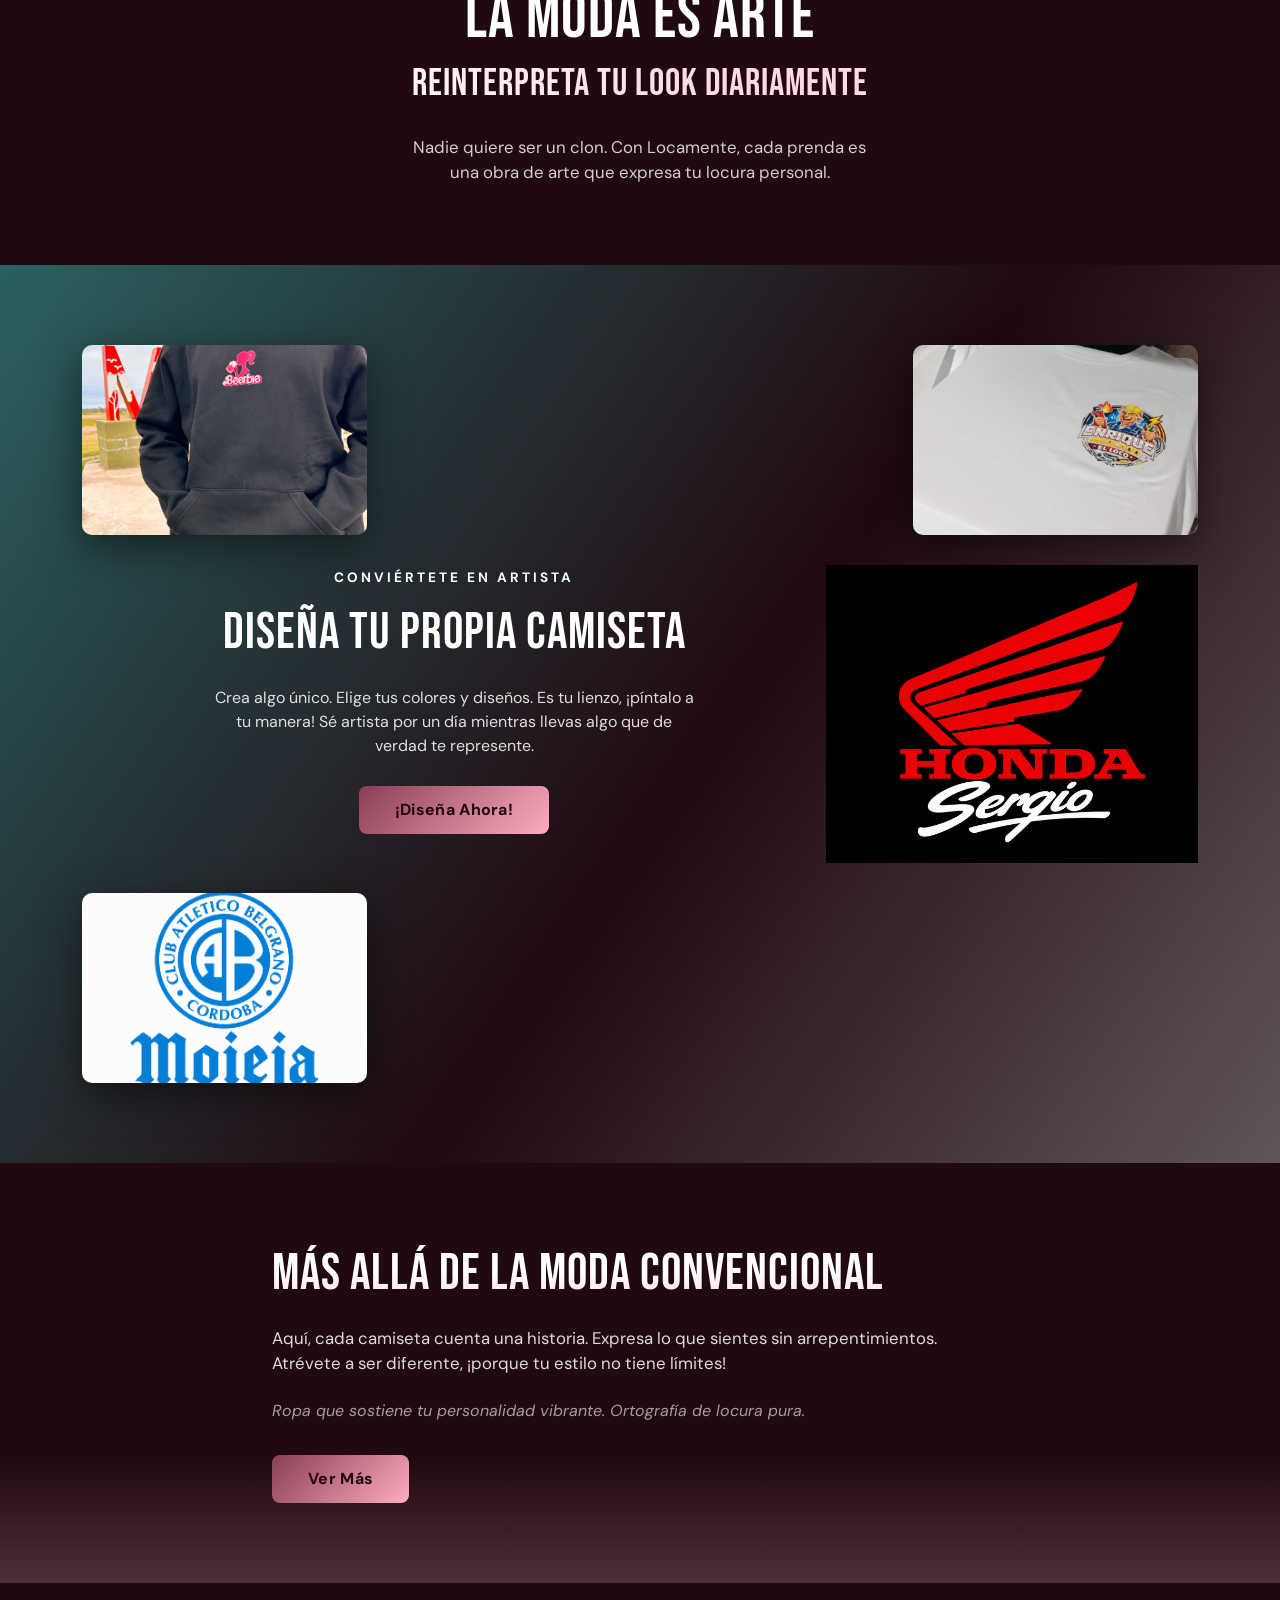
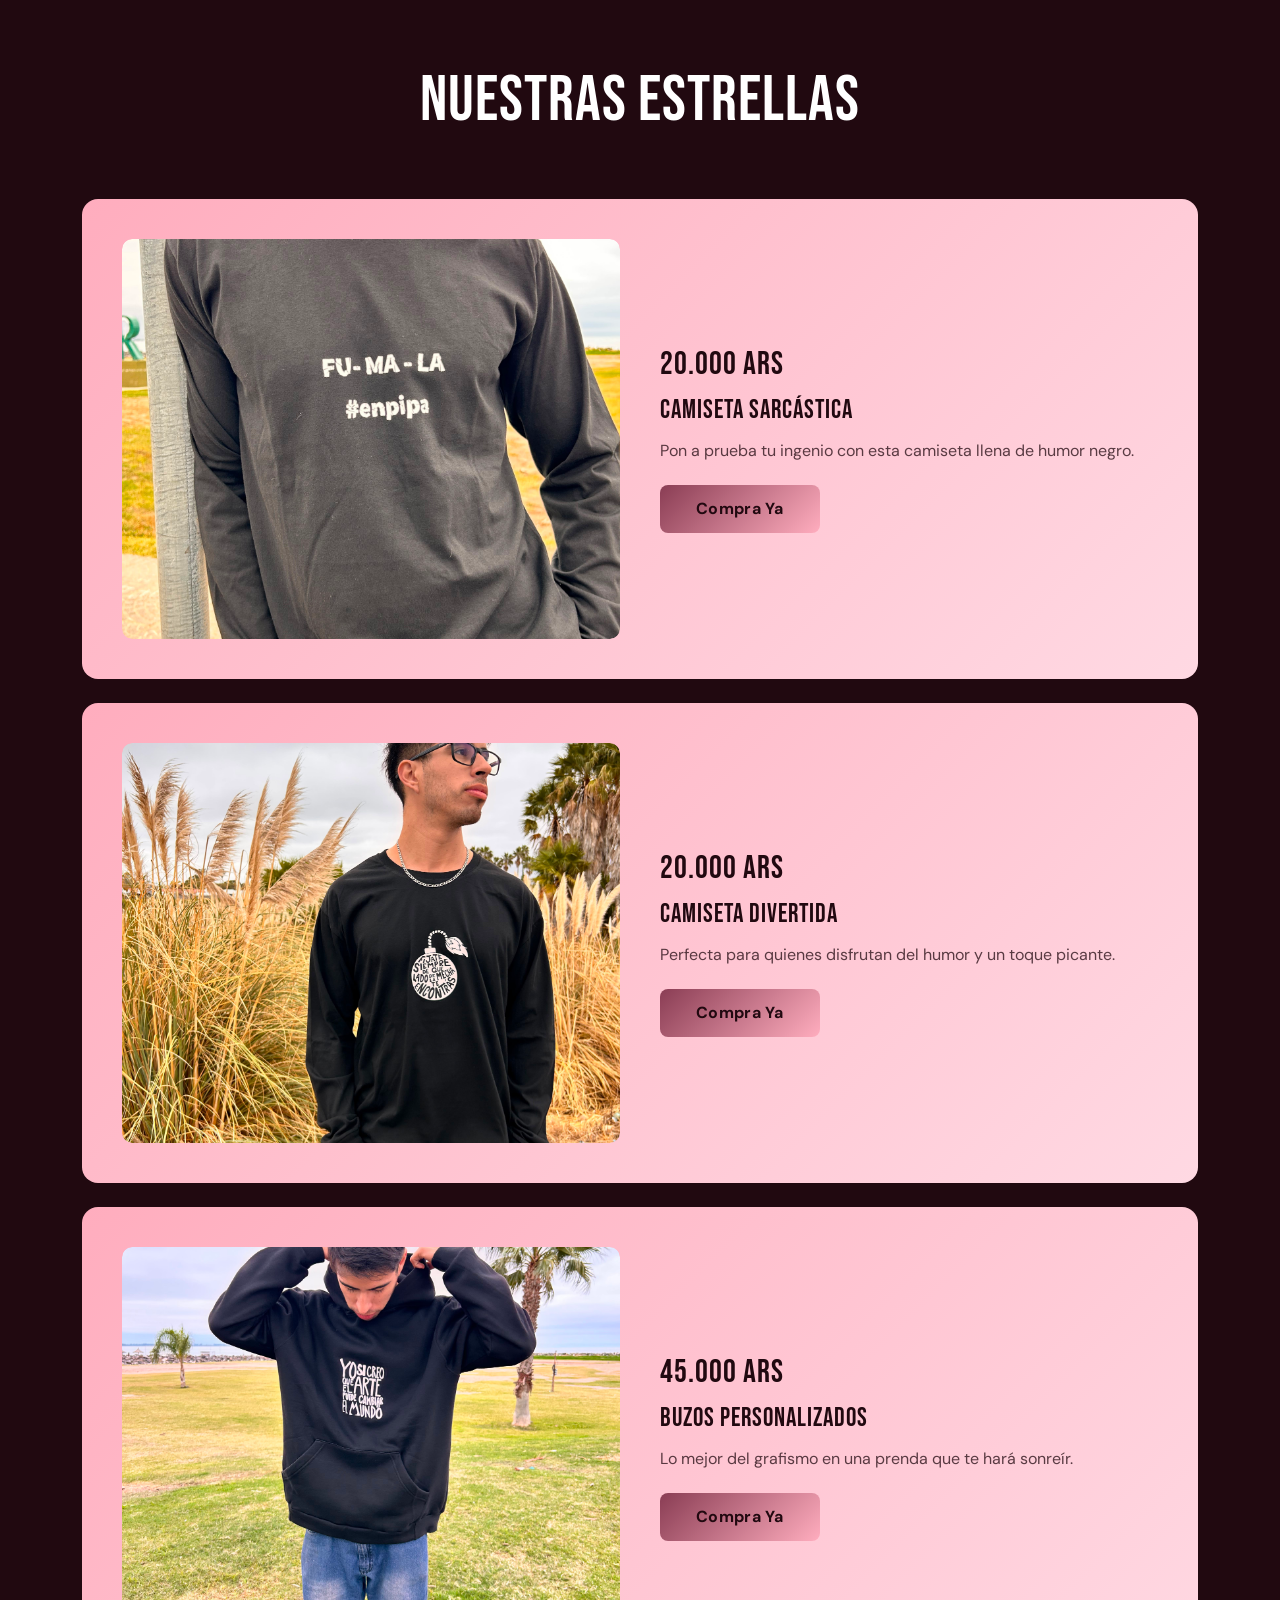
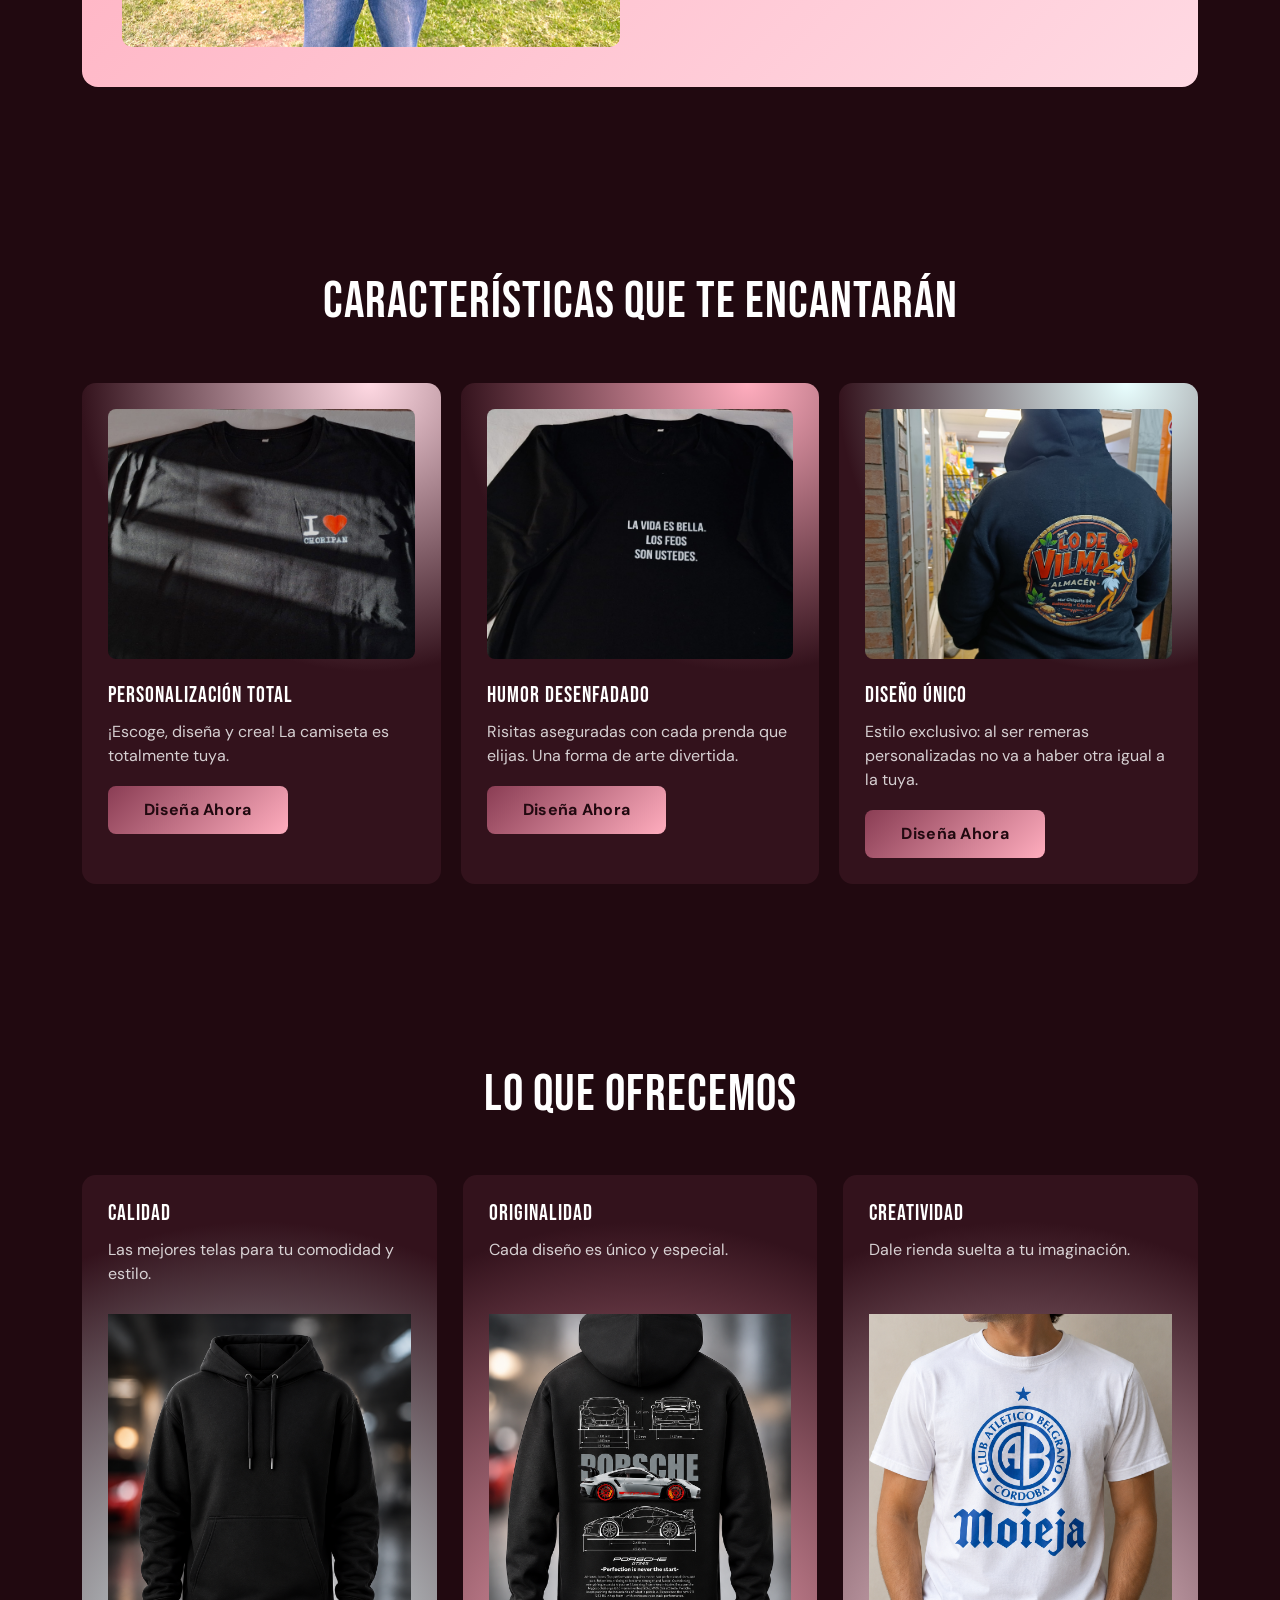
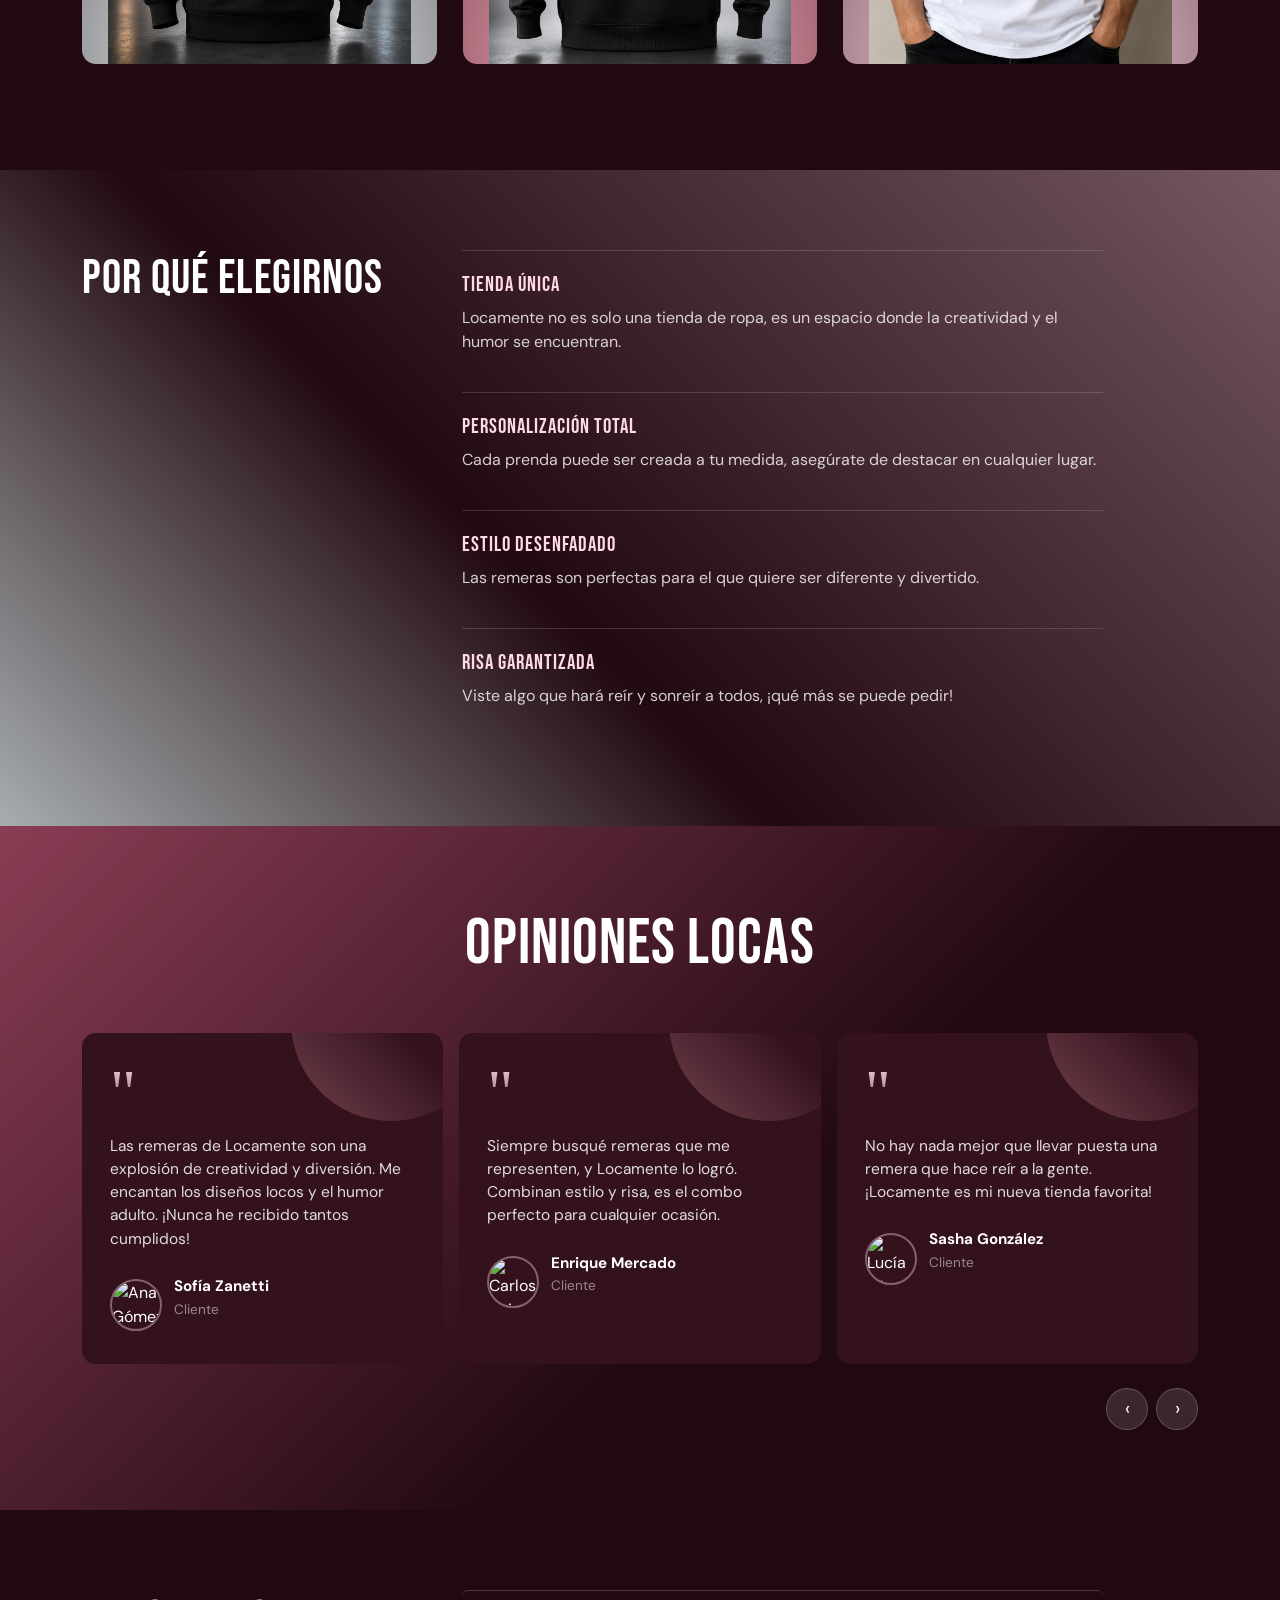
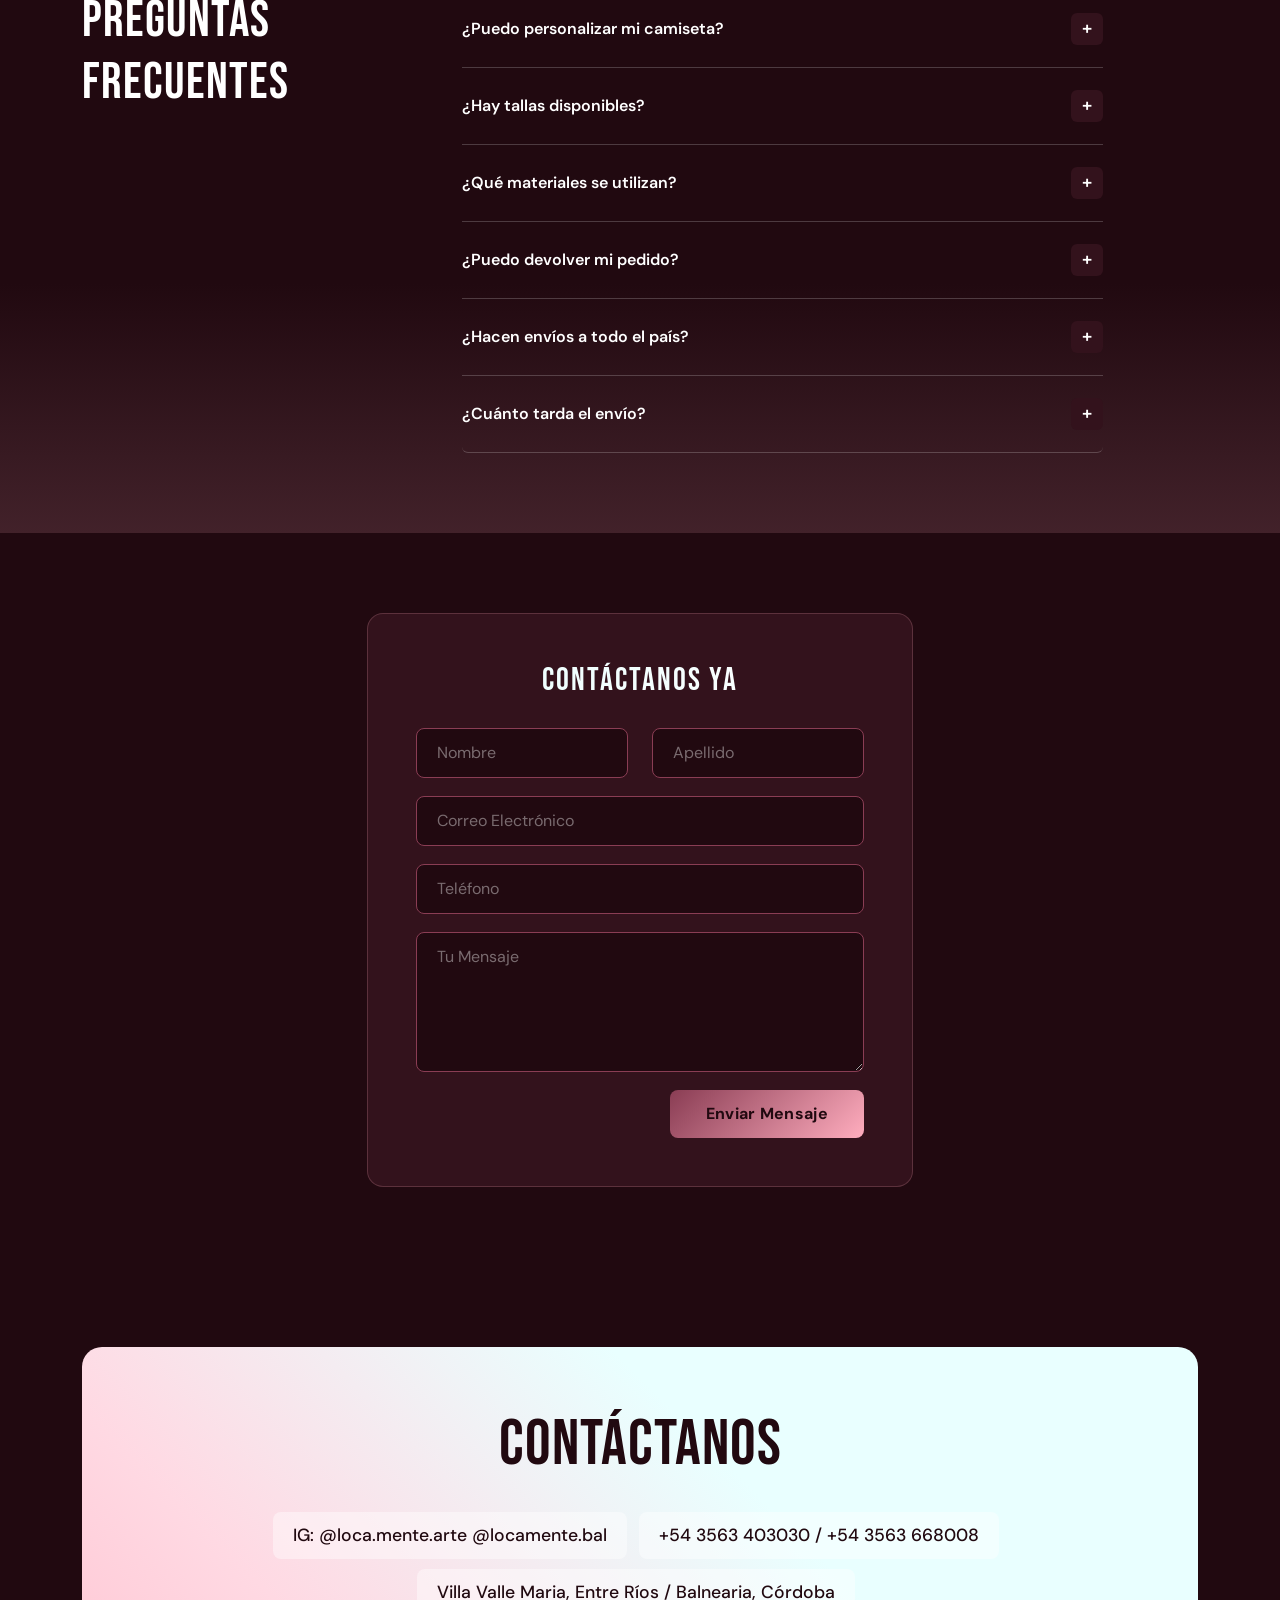
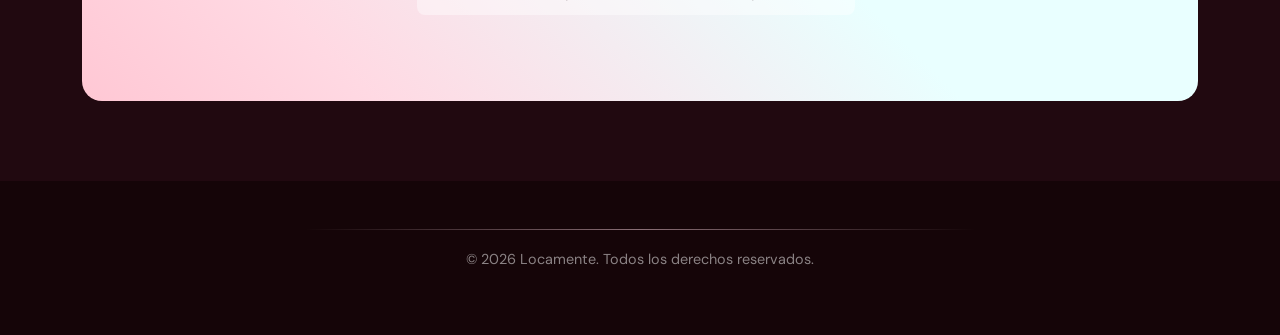
==== commit b5945831: "Arreglo enlace whatsapp e imagenes y cambio de recomendaciones de clientes" ====
--- a/index.html
+++ b/index.html
@@ -126,16 +126,16 @@
           </div>
         </div>
         <div class="image-wrapper image_1">
-          <img src="imagenes/beerbe.jpg" alt="Diseño 1">
+          <img src="Imagenes/beerbe.jpg" alt="Diseño 1">
         </div>
         <div class="image-wrapper image_2">
-          <img src="imagenes/kiki.jpg" alt="Diseño 2">
+          <img src="Imagenes/kiki.jpg" alt="Diseño 2">
         </div>
         <div class="image-wrapper image_3">
-          <img src="imagenes/moieja.png" alt="Diseño 3">
-        </div>
-        <div class="image-wrapper image_4">
-          <img src="imagenes/sergio.png" alt="Diseño 4">
+          <img src="Imagenes/moieja.png" alt="Diseño 3">
+        </div>
+        <div class="mage-wrapper image_4">
+          <img src="Imagenes/sergio.png" alt="Diseño 4">
         </div>
       </div>
     </div>
@@ -240,7 +240,7 @@
           <div class="feat-card card_2">
             <div class="feat-inner">
               <div class="feat-img">
-                <img src="imagenes/sarcastica.jpg" alt="Humor Desenfadado">
+                <img src="Imagenes/sarcastica.jpg" alt="Humor Desenfadado">
               </div>
               <div class="feat-body">
                 <h4 class="item-title">Humor Desenfadado</h4>
@@ -374,7 +374,7 @@
                   <p class="item-text">Las remeras de Locamente son una explosión de creatividad y diversión. Me encantan los diseños locos y el humor adulto. ¡Nunca he recibido tantos cumplidos!</p>
                   <div class="reviewer">
                     <img src="https://r.mobirisesite.com/2745095/assets/images/photo-1598992616139-5ed3d0fa4eeb.jpeg" alt="Ana Gómez">
-                    <div><p class="item-name">Ana Gómez</p><p class="item-role">Diseñadora</p></div>
+                    <div><p class="item-name">Sofía Zanetti</p><p class="item-role">Cliente</p></div>
                   </div>
                 </div>
               </div>
@@ -384,7 +384,7 @@
                   <p class="item-text">Siempre busqué remeras que me representen, y Locamente lo logró. Combinan estilo y risa, es el combo perfecto para cualquier ocasión.</p>
                   <div class="reviewer">
                     <img src="https://r.mobirisesite.com/2745095/assets/images/photo-1596646285603-e5f9bbfa524a.jpeg" alt="Carlos Ruiz">
-                    <div><p class="item-name">Carlos Ruiz</p><p class="item-role">Fotógrafo</p></div>
+                    <div><p class="item-name">Enrique Mercado</p><p class="item-role">Cliente</p></div>
                   </div>
                 </div>
               </div>
@@ -394,7 +394,7 @@
                   <p class="item-text">No hay nada mejor que llevar puesta una remera que hace reír a la gente. ¡Locamente es mi nueva tienda favorita!</p>
                   <div class="reviewer">
                     <img src="https://r.mobirisesite.com/2745095/assets/images/photo-1692558588242-57cec1e32bba.jpeg" alt="Lucía Pérez">
-                    <div><p class="item-name">Lucía Pérez</p><p class="item-role">Estudiante</p></div>
+                    <div><p class="item-name">Sasha González</p><p class="item-role">Cliente</p></div>
                   </div>
                 </div>
               </div>
@@ -409,7 +409,7 @@
                   <p class="item-text">El libre sublimado es una idea genial. Puedo crear lo que me venga a la mente y lucirlo con orgullo. ¡Gracias, Locamente!</p>
                   <div class="reviewer">
                     <img src="https://r.mobirisesite.com/2745095/assets/images/photo-1662795854059-547d94855285.jpeg" alt="Diego López">
-                    <div><p class="item-name">Diego López</p><p class="item-role">Cliente</p></div>
+                    <div><p class="item-name">Agustin Larivei</p><p class="item-role">Cliente</p></div>
                   </div>
                 </div>
               </div>
@@ -419,7 +419,7 @@
                   <p class="item-text">De verdad, cada vez que uso una remera de aquí, la gente se ríe. Me encanta el humor adulto, y aquí lo tienen perfecto.</p>
                   <div class="reviewer">
                     <img src="https://r.mobirisesite.com/2745095/assets/images/photo-1593878934638-c280c318675d.jpeg" alt="María Silva">
-                    <div><p class="item-name">María Silva</p><p class="item-role">Influencer</p></div>
+                    <div><p class="item-name">María Silva</p><p class="item-role">Cliente</p></div>
                   </div>
                 </div>
               </div>
@@ -566,7 +566,7 @@
     document.getElementById('contactForm').addEventListener('submit', function(e) {
       e.preventDefault();
 
-      const numeroWhatsapp = "549XXXXXXXXXX"; // <-- poné tu número acá
+      const numeroWhatsapp = "5493563668008"; // <-- poné tu número acá
 
       const nombre = document.getElementById('nombre').value;
       const apellido = document.getElementById('apellido').value;
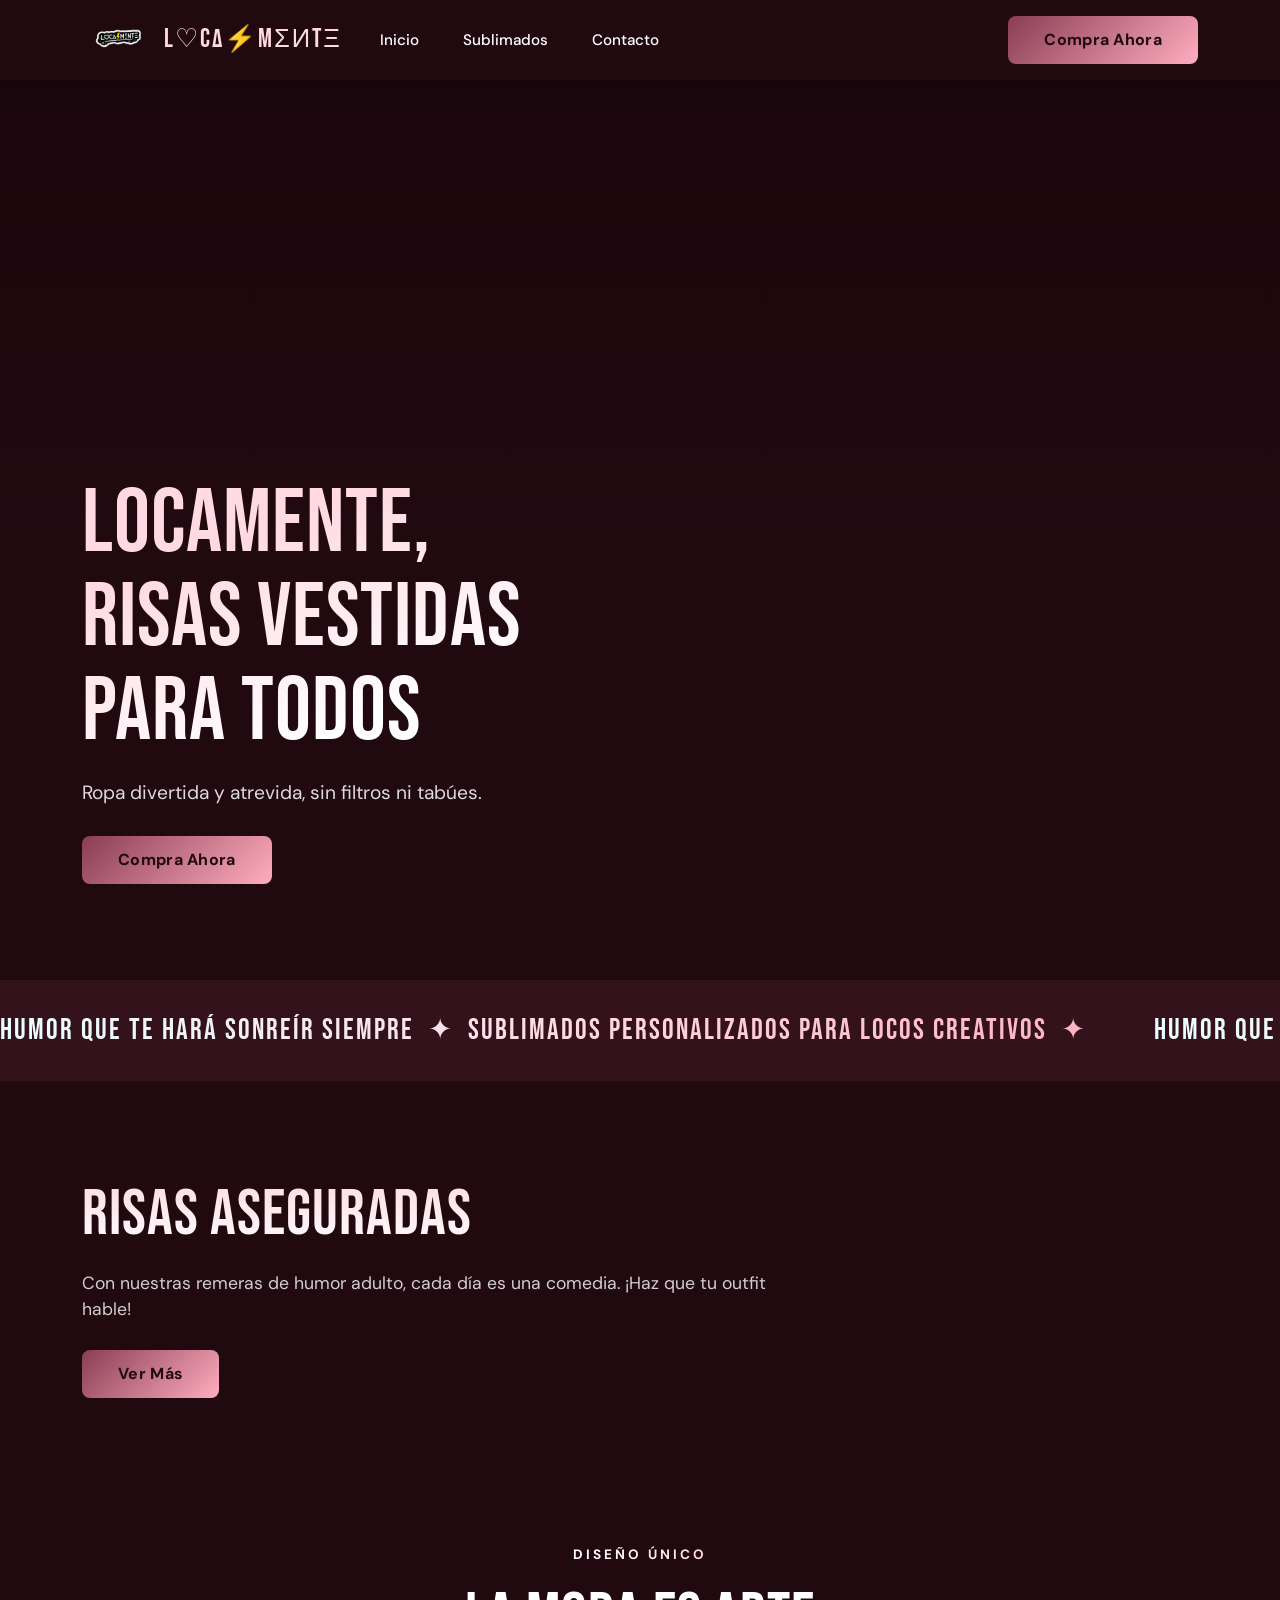
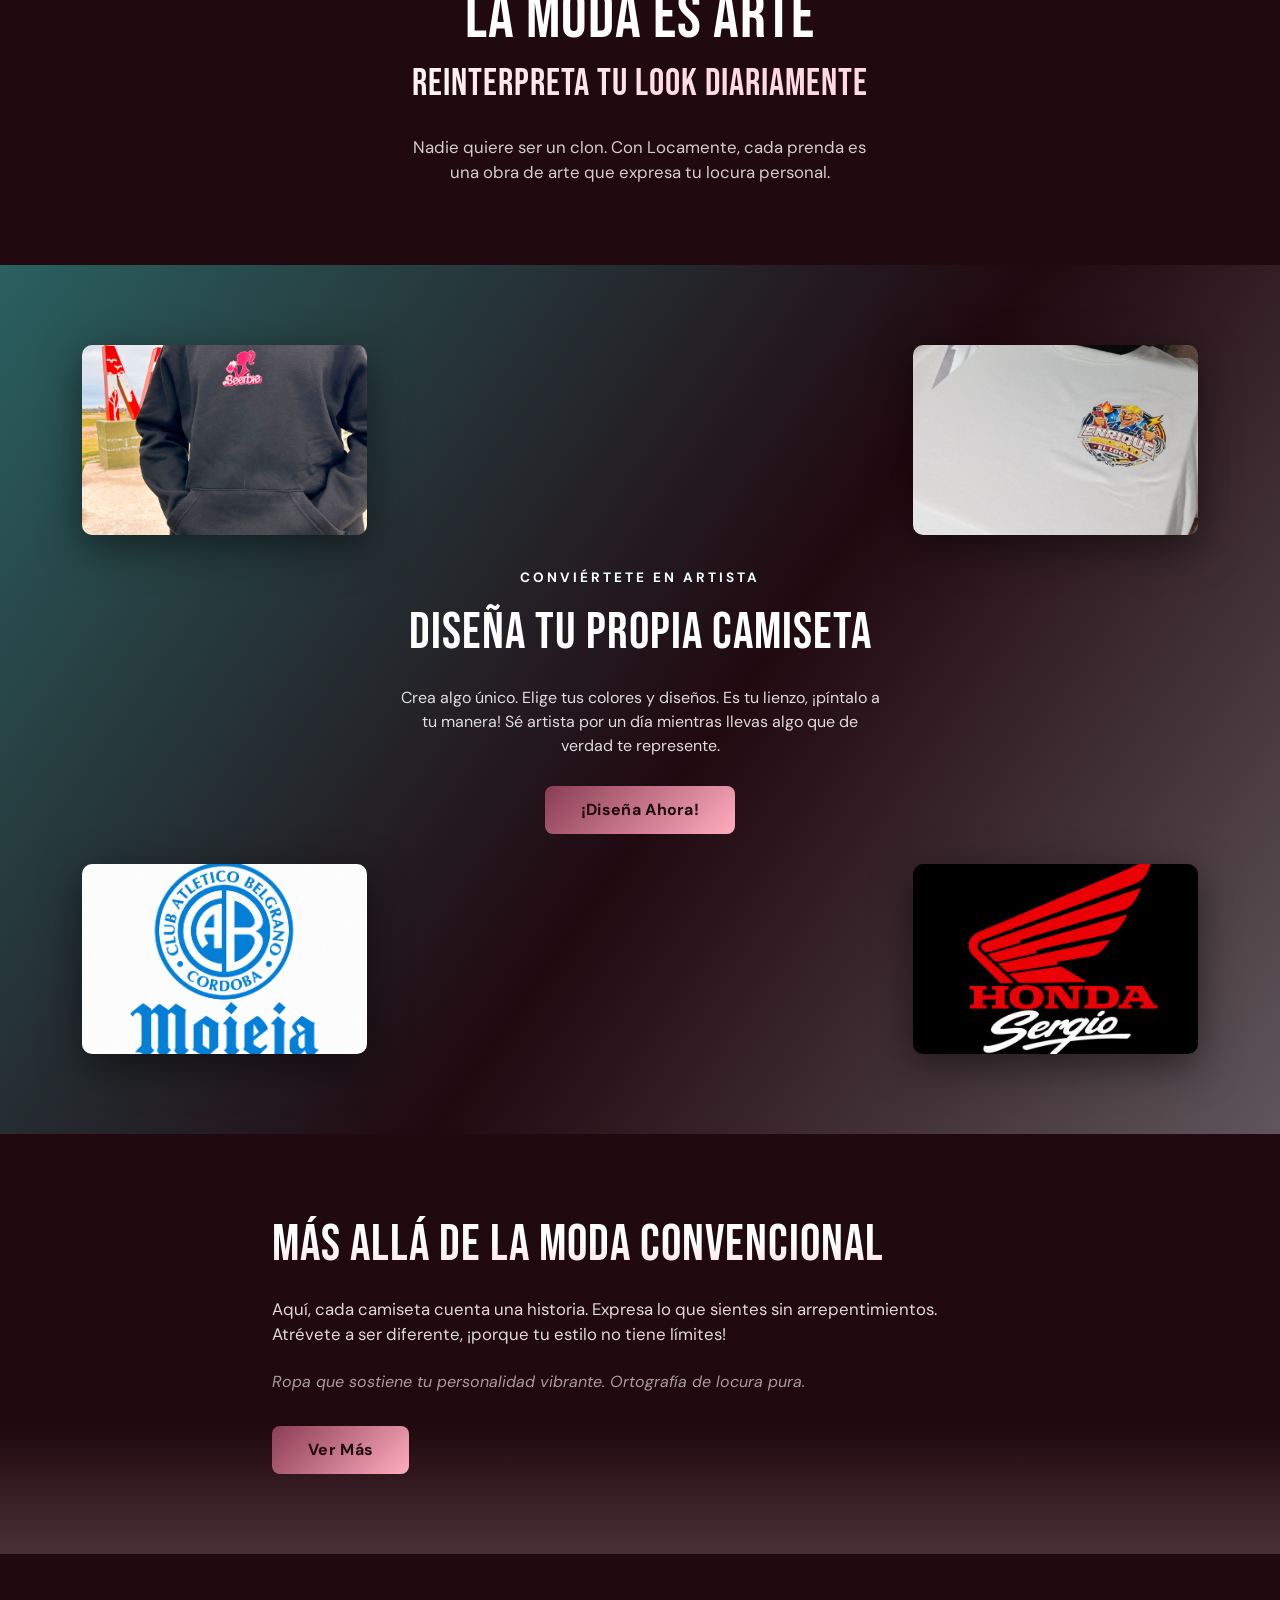
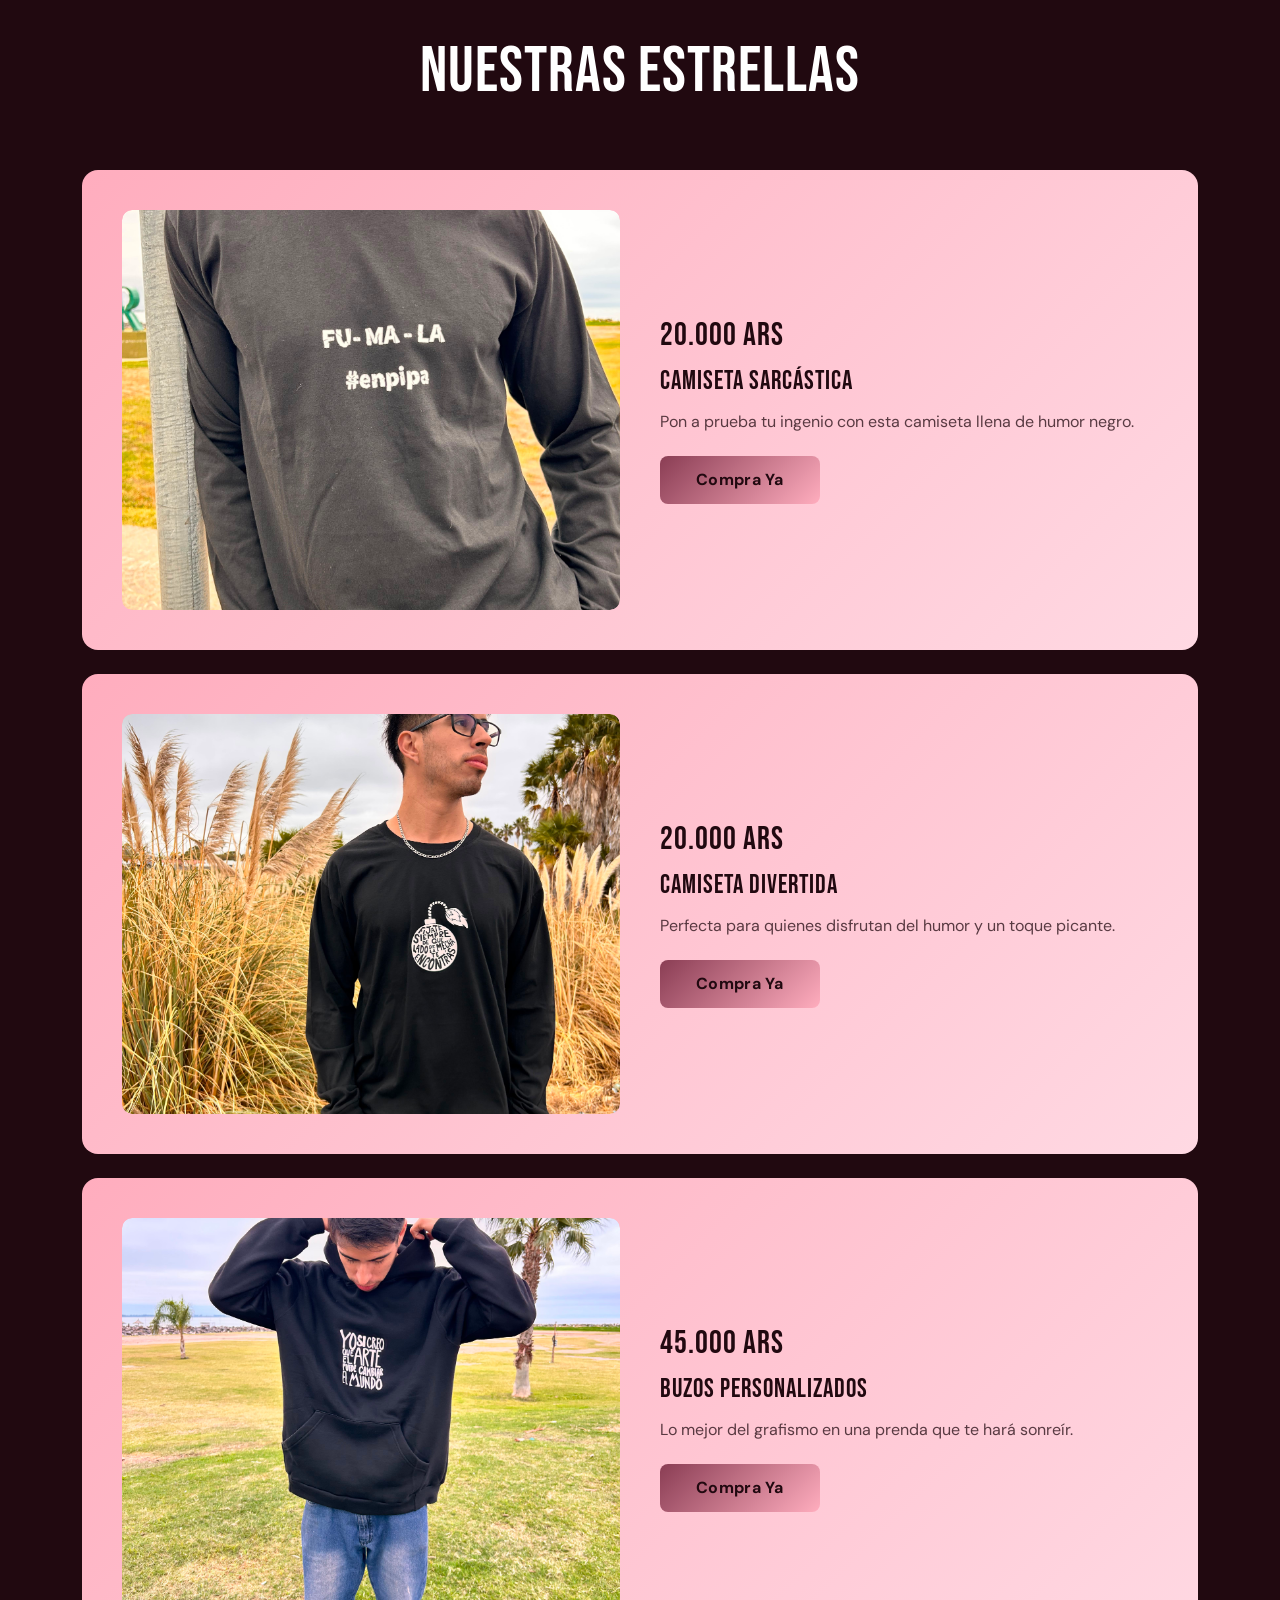
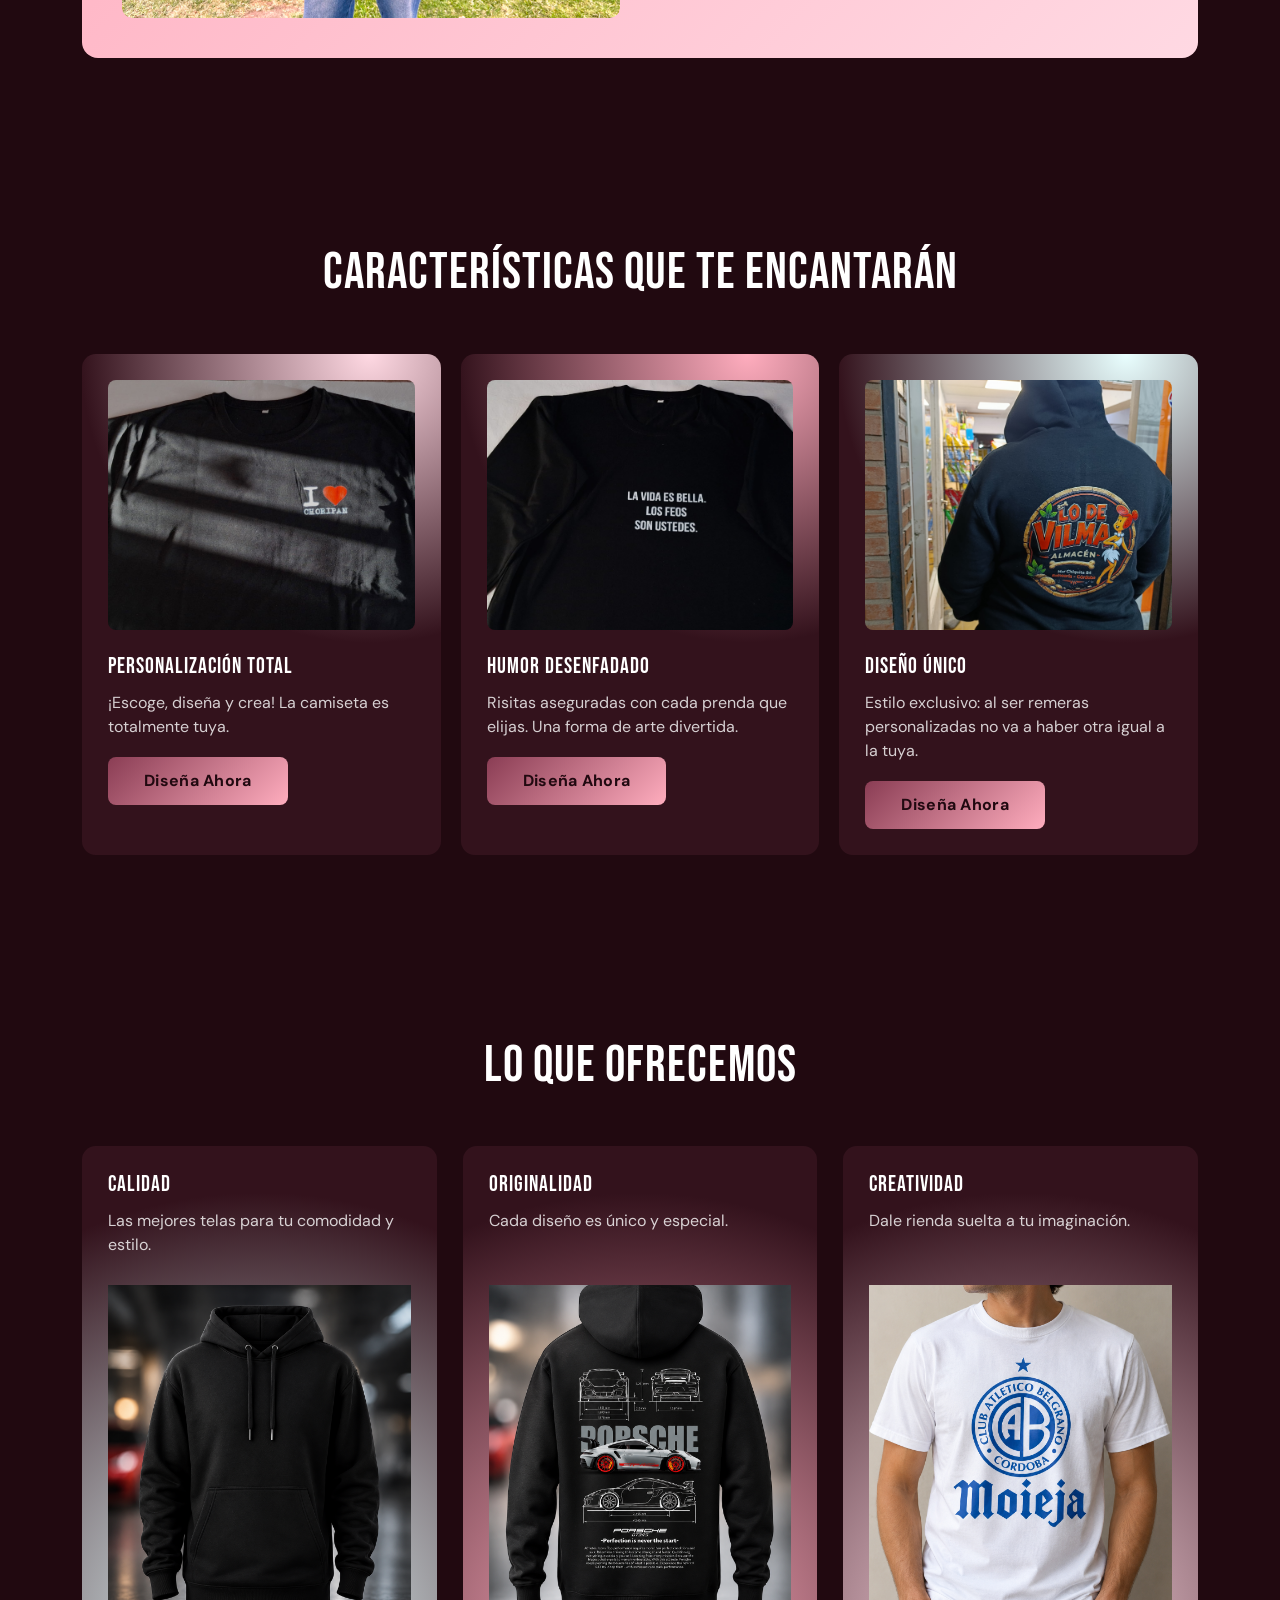
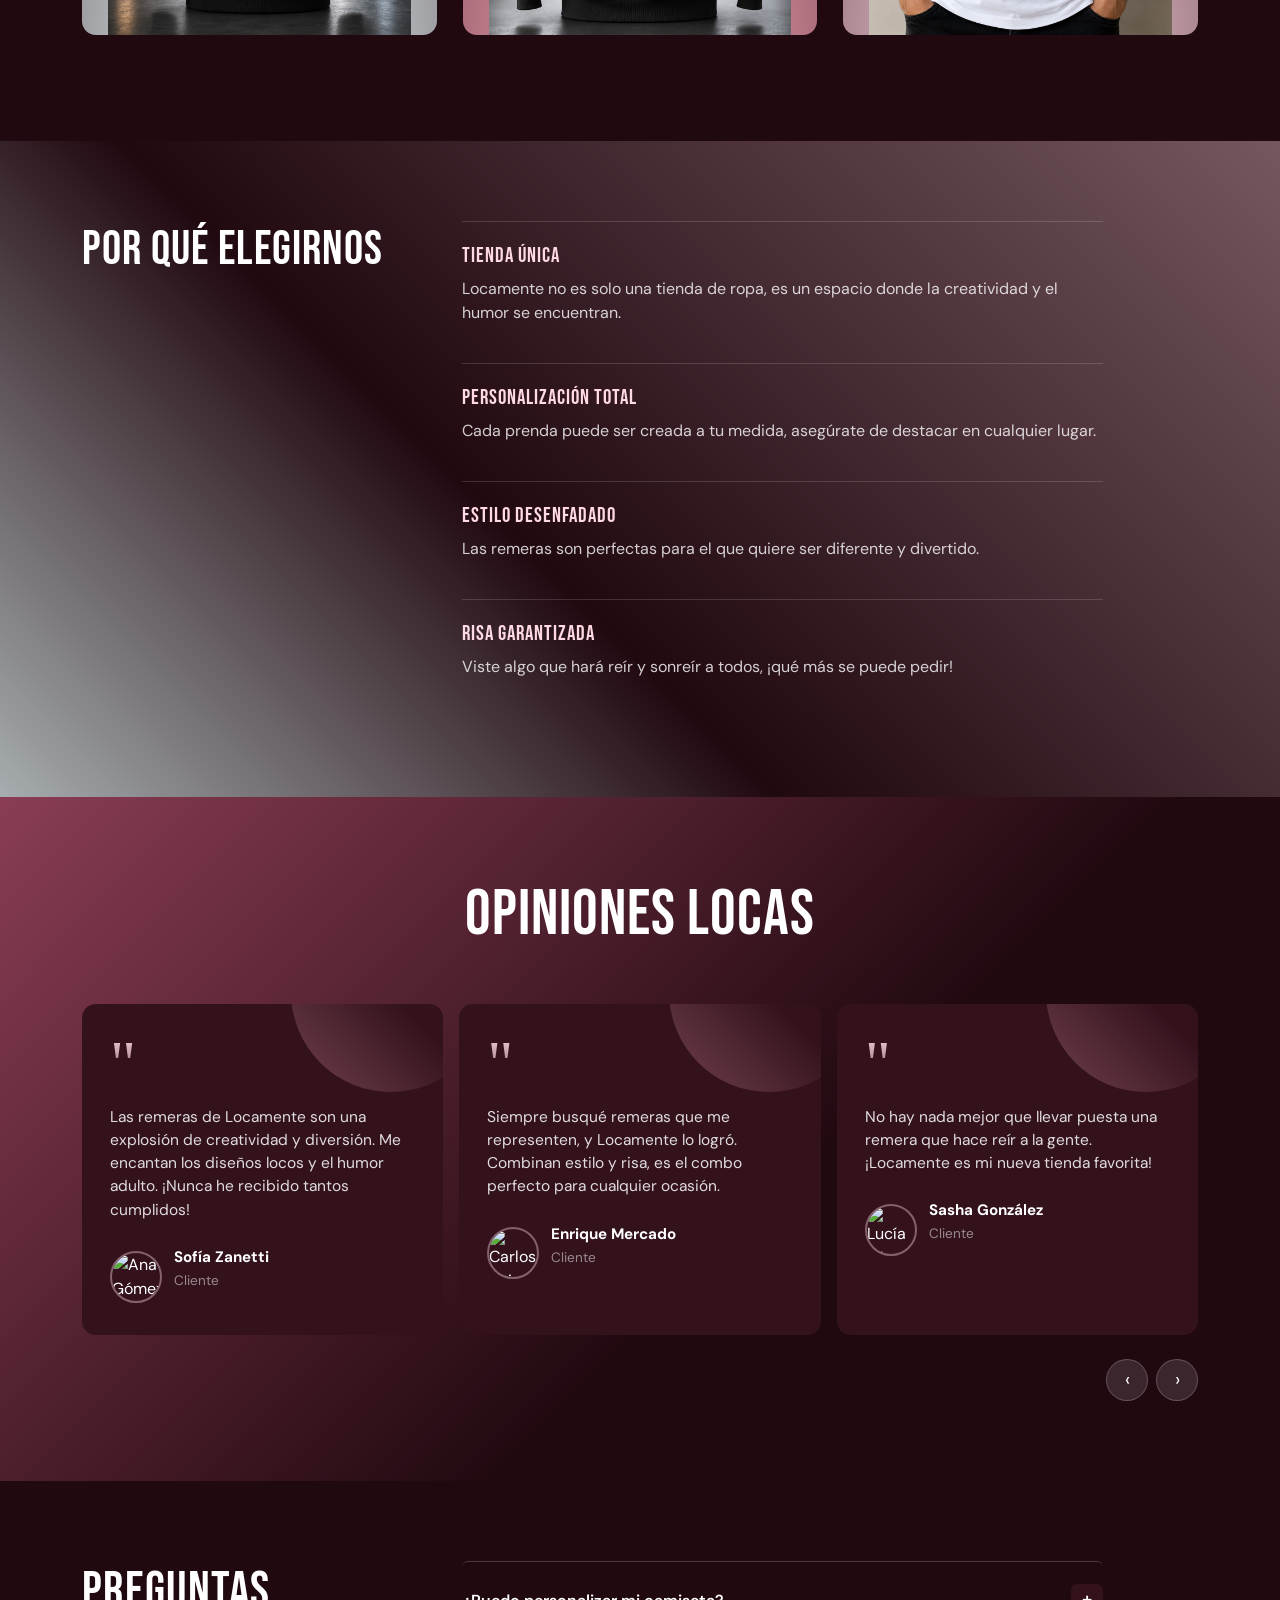
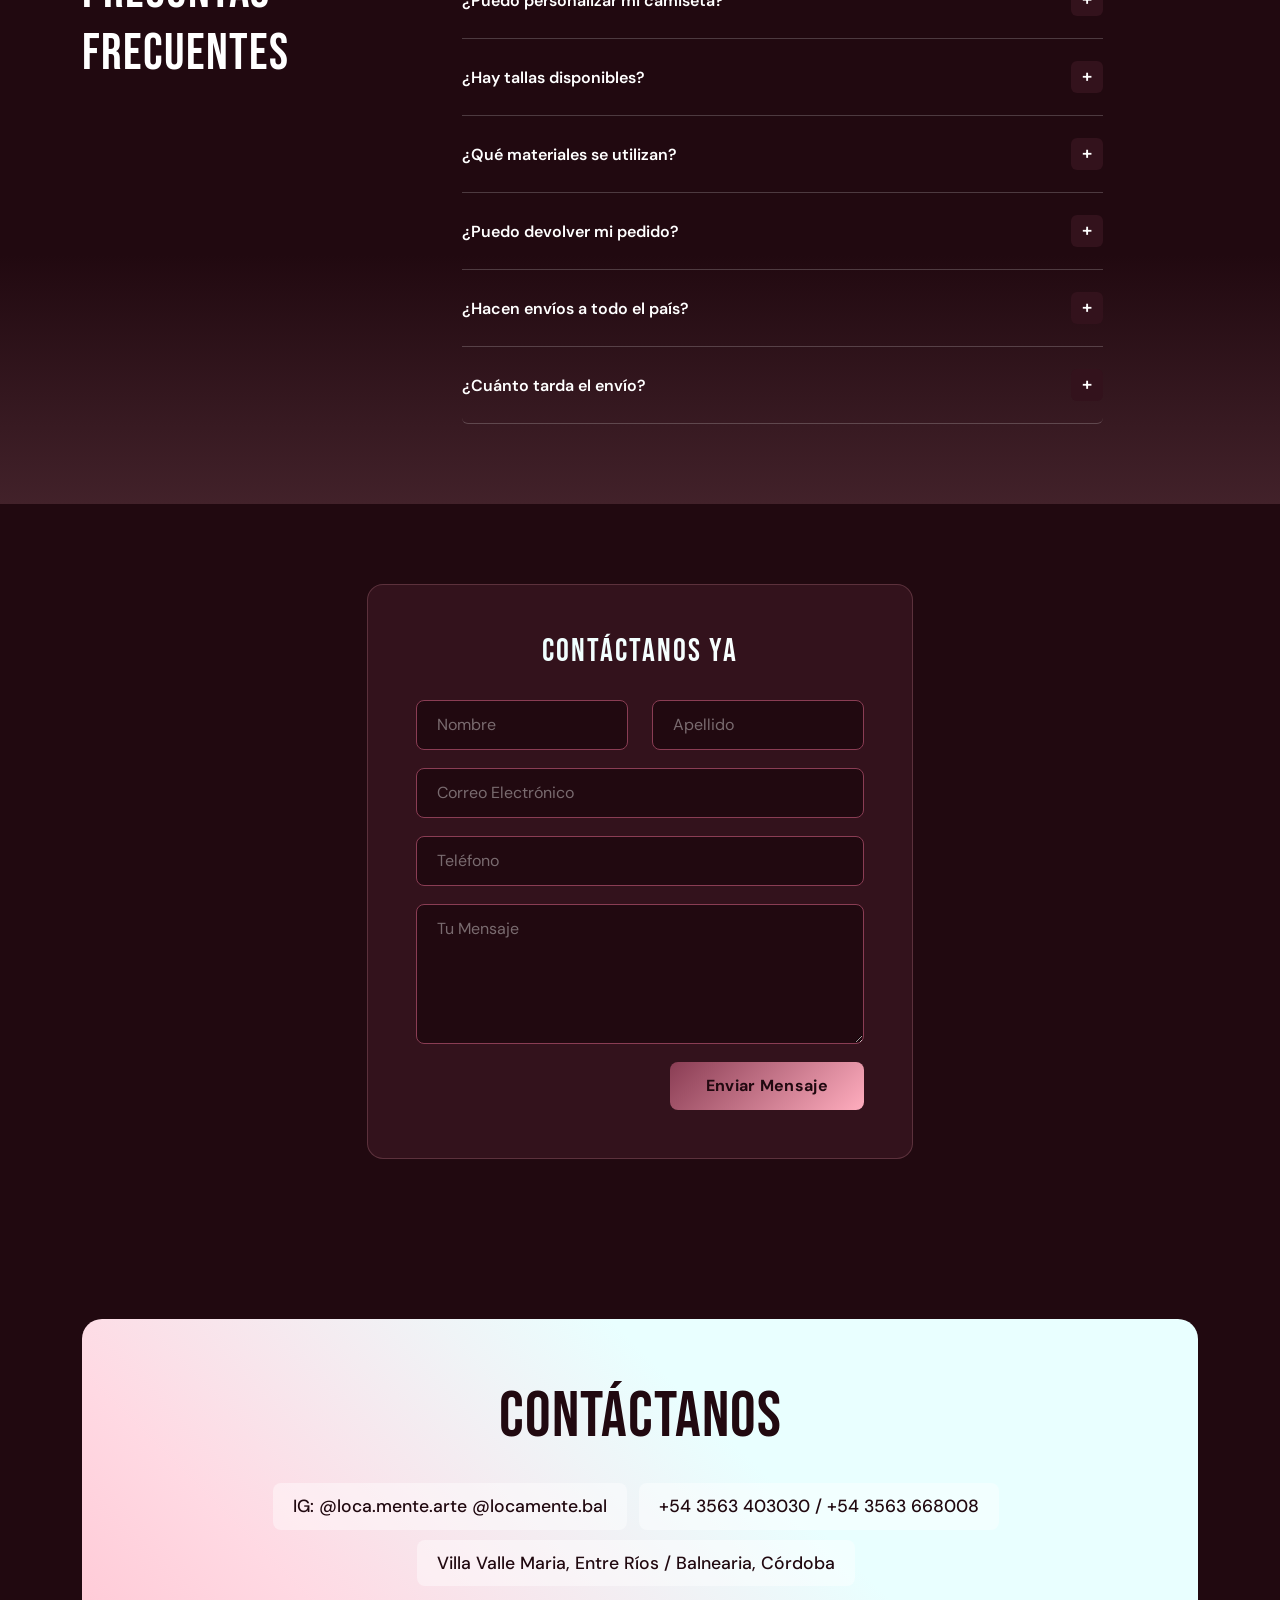
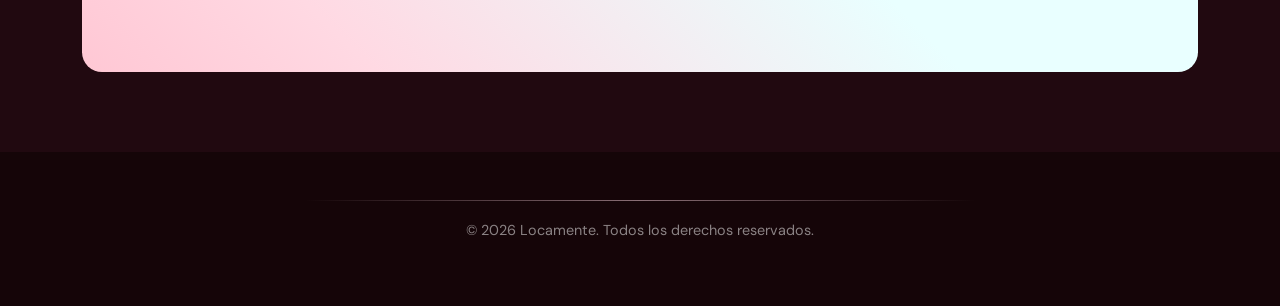
==== commit bb13b686: "Arreglo imagen" ====
--- a/index.html
+++ b/index.html
@@ -134,7 +134,7 @@
         <div class="image-wrapper image_3">
           <img src="Imagenes/moieja.png" alt="Diseño 3">
         </div>
-        <div class="mage-wrapper image_4">
+        <div class="image-wrapper image_4">
           <img src="Imagenes/sergio.png" alt="Diseño 4">
         </div>
       </div>
